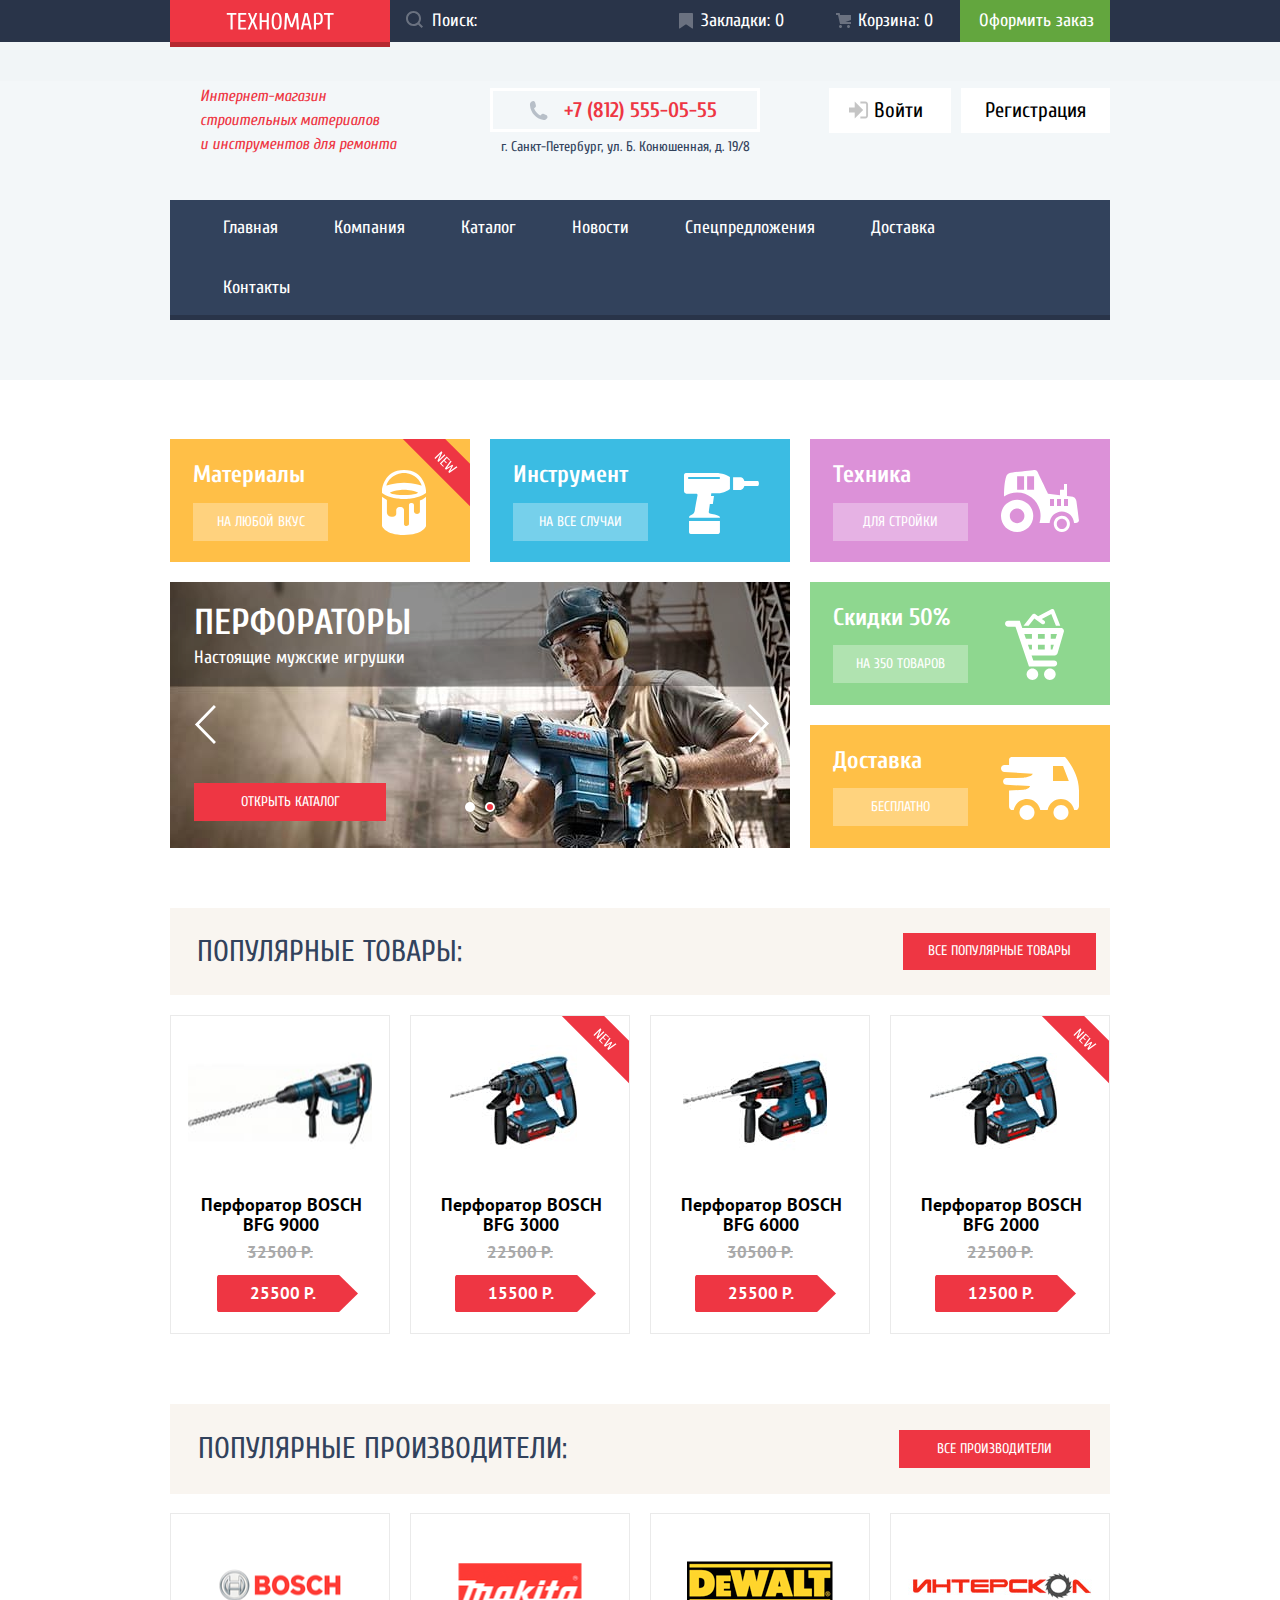
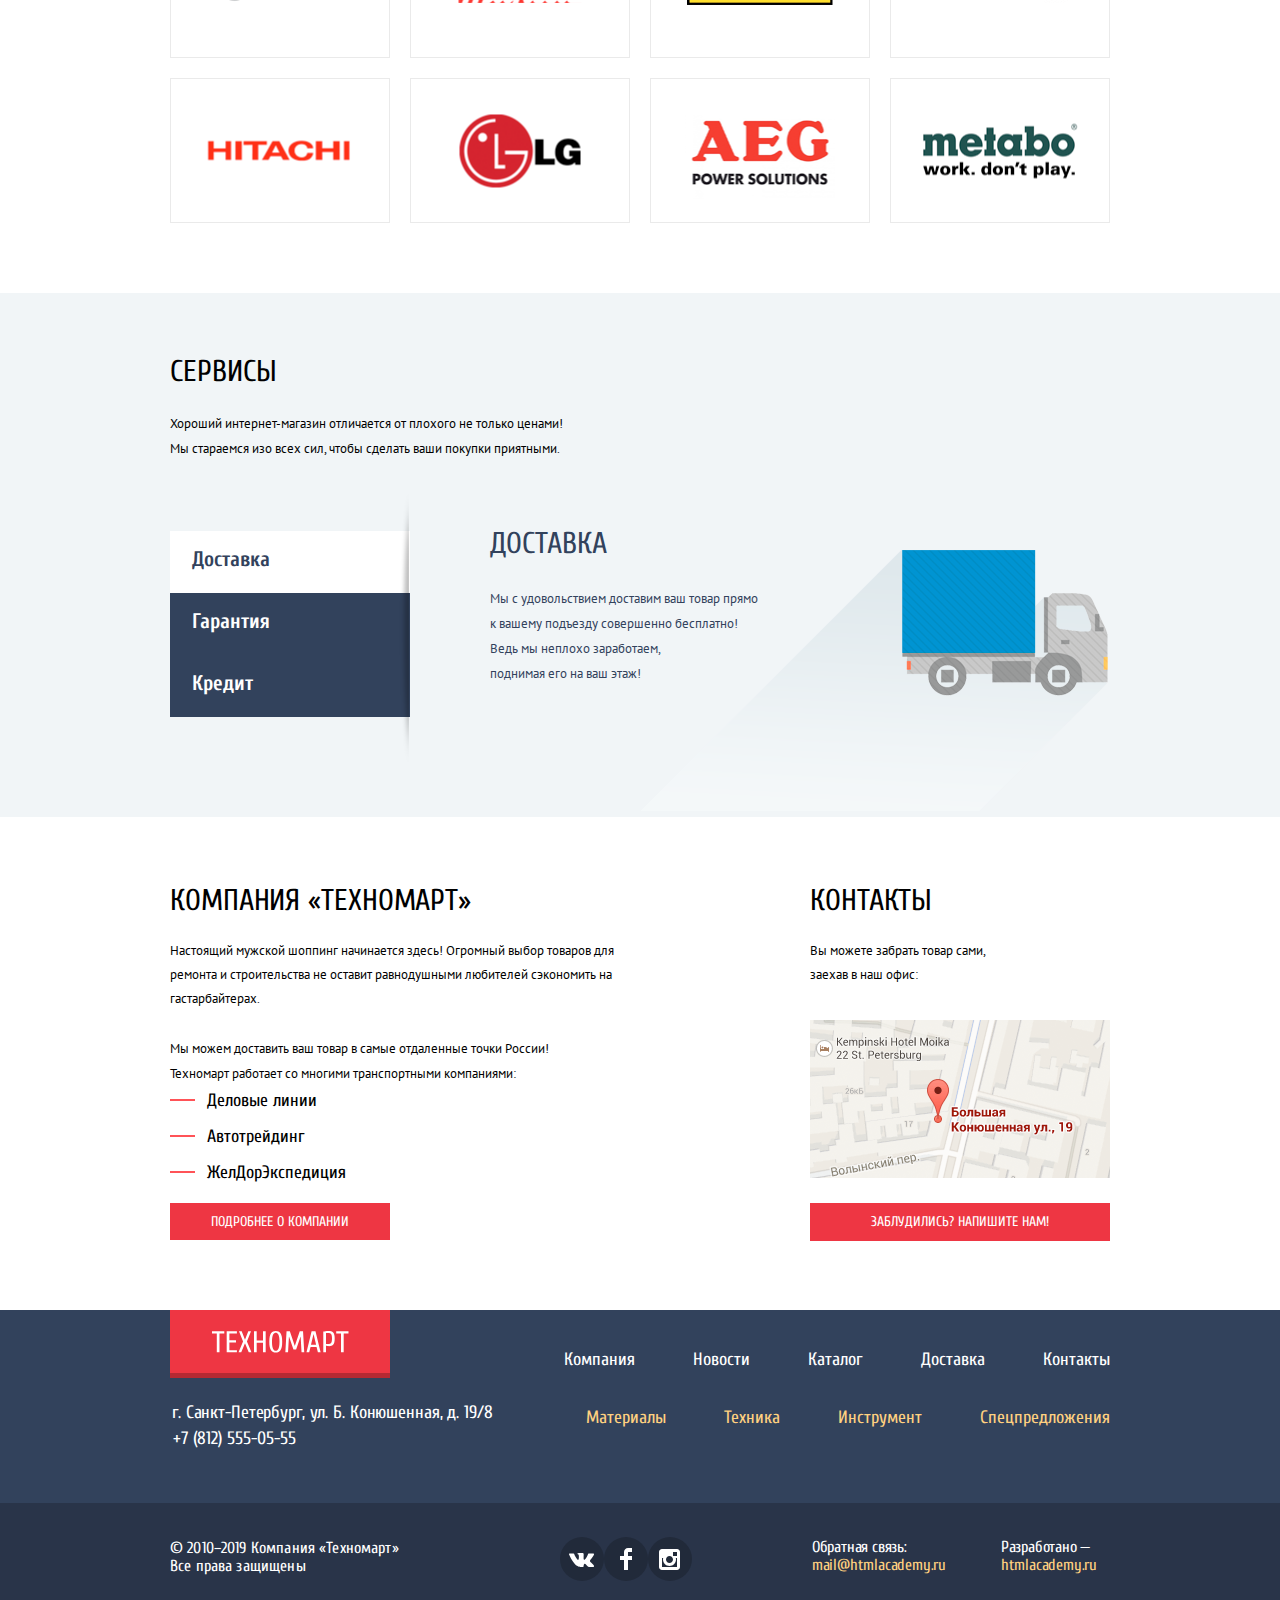
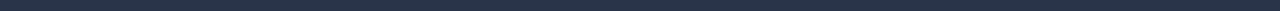
==== index.html @ fa164908 "Выполнение задания Оформление контента на главной странице" ====
<!DOCTYPE html>
<html class="page" lang="ru">
<head>
  <meta charset="utf-8">
  <title>Интернет-магазин Техномарт</title>
  <link rel="icon" href="favicon.ico">
  <link rel="icon" href="img/favicons/32.svg" type="image/svg+xml">
  <link rel="apple-touch-icon" href="img/favicons/180.png">
  <link rel="manifest" href="manifest.webmanifest">
  <link rel="stylesheet" href="https://fonts.googleapis.com/css2?family=Cuprum:ital,wght@0,400;0,700;1,400&family=PT+Sans:wght@400;700&display=swap">
  <link rel="stylesheet" href="css/normalize.css">
  <link rel="stylesheet" href="css/style.min.css">
</head>
<body class="page-body">
  <header class="main-header">
    <section class="top-menu top-menu-index">
      <div class="container container-top-menu">
        <h2 class="visually-hidden">Меню Техномарта</h2>
        <a class="logo">
          <img src="img/logo-technomart.svg" width="108" height="18" alt="Логотип интернет-магазинa Техномарт">
        </a>
        <form class="search" action="https://echo.htmlacademy.ru" method="get">
          <input class="search-input" type="search" name="search" id="search" placeholder="Поиск:">
          <svg class="search-icon" width="17" height="17" viewBox="0 0 17 17" fill="#FFFFFF" xmlns="http://www.w3.org/2000/svg">
            <path fill-rule="evenodd" clip-rule="evenodd" d="M13.458 12.044L17 15.586L15.586 17L12.044 13.458C10.782 14.421 9.21 15 7.5 15C3.35786 15 0 11.6421 0 7.5C0 3.35786 3.35786 0 7.5 0C11.6421 0 15 3.35786 15 7.5C15.0001 9.14309 14.4581 10.7403 13.458 12.044ZM7.5 2C4.467 2 2 4.467 2 7.5C2.00331 10.5362 4.4638 12.9967 7.5 13C10.532 13 13 10.532 13 7.5C13 4.467 10.532 2 7.5 2Z"/>
          </svg>
          <label for="search">
            <span class="visually-hidden">Поиск по сайту</span>
          </label>
        </form>
        <a class="header-bookmark" href="#">Закладки: 0</a>
        <a class="header-cart" href="#">Корзина: 0</a>
        <a class="header-order" href="#">Оформить заказ</a>
      </div>
    </section>
    <section class="header-info">
      <div class="container container-header-info">
        <h1 class="title">Интернет-магазин<br>строительных материалов<br>и инструментов для ремонта</h1>
        <div class="header-contacts">
          <a class="header-contacts-phone" href="tel:+78125550555">+7 (812) 555-05-55</a>
          <address>г. Санкт-Петербург, ул. Б. Конюшенная, д. 19/8</address>
        </div>
        <div class="user">
          <a class="user-login" href="#">
            Войти
            <svg class="user-login-icon" width="20" height="18" viewBox="0 0 20 18" fill="#C5C5C5" xmlns="http://www.w3.org/2000/svg">
              <path d="M14.1667 9L5.71429 0.5V6.5H0V11.5H5.71429V17.5L14.1667 9Z"/>
              <path d="M16.1771 15.51H11.3895V17.5H16.1771C18.2514 17.5 19.0381 15.69 19.0619 14.474V3.528C19.0381 2.311 18.2514 0.5 16.1771 0.5H11.3895V2.49H16.1771C16.9762 2.49 17.1219 3.171 17.1391 3.547V14.451C17.1229 14.827 16.9762 15.51 16.1771 15.51Z"/>
            </svg>
          </a>
          <a class="user-registration" href="#">Регистрация</a>
        </div>
        <nav class="main-navigation">
          <ul class="clear-list site-navigation">
            <li><a>Главная</a></li>
            <li><a href="#">Компания</a></li>
            <li><a href="catalog.html">Каталог</a></li>
            <li><a href="#">Новости</a></li>
            <li><a href="#">Спецпредложения</a></li>
            <li><a href="#">Доставка</a></li>
            <li><a href="#">Контакты</a></li>
          </ul>
        </nav>
      </div>
    </section>
  </header>
  <main class="page-main">
    <div class="container container-page-main">
      <section class="products">
        <h2 class="visually-hidden">Группы продукции Техномарта</h2>
        <ul class="clear-list products-list">
          <li class="products-item product-item-material new">
            <h3>Материалы</h3>
            <a class="products-link" href="#">На любой вкус</a>
          </li>
          <li class="products-item product-item-instrument">
            <h3>Инструмент</h3>
            <a class="products-link" href="#">На все случаи</a>
          </li>
          <li class="products-item product-item-technics">
            <h3>Техника</h3>
            <a class="products-link" href="#">Для стройки</a>
          </li>
          <li class="slider">
            <div class="slider-product-item active-products-item slider-item-perforators">
              <img src="img/perforator.jpg" width="620" height="266" alt="Мужчина в руках с перфоратором">
              <h3>Перфораторы</h3>
              <p>
                Настоящие мужские игрушки
              </p>
              <button class="arrow arrow-left" type="button" aria-label="Назад"></button>
              <button class="arrow arrow-right" type="button" aria-label="Вперед"></button>
              <a class="button-link slider-link" href="catalog.html">Открыть каталог</a>
              <div class="slider-dots">
                <button class="dots no-active-dots" type="button" aria-label="Первый слайд"></button>
                <button class="dots active-dots" type="button" aria-label="Второй слайд"></button>
              </div>
            </div>
            <div class="slider-product-item slider-item-drills">
              <img src="img/drelli.jpg" width="620" height="266" alt="Мужчина сверлит стену дрелью">
              <h3>Дрели</h3>
              <p>
                Соседям на радость!
              </p>
              <button class="arrow arrow-left" type="button" aria-label="Назад"></button>
              <button class="arrow arrow-right" type="button" aria-label="Вперед"></button>
              <a class="button-link slider-link" href="catalog.html">Открыть каталог</a>
              <div class="slider-dots">
                <button class="dots active-dots" type="button" aria-label="Первый слайд"></button>
                <button class="dots no-active-dots" type="button" aria-label="Второй слайд"></button>
              </div>
            </div>
          </li>
          <li class="products-item products-item-discounts">
            <h3>Скидки 50%</h3>
            <a class="products-link" href="#">На 350 товаров</a>
          </li>
          <li class="products-item products-item-delivery">
            <h3>Доставка</h3>
            <a class="products-link" href="#">Бесплатно</a>
          </li>
        </ul>
      </section>
      <section class="popular-products">
        <div class="background-style">
          <h2>Популярные товары:</h2>
          <a class="button-link" href="#">Все популярные товары</a>
        </div>
        <ul class="clear-list card-list popular-list-card">
          <li class="product-card bosch-bfg-9000">
            <div class="product-card-image">
              <img src="img/perforator-bosch-bfg-9000.jpg" alt="Перфоратор BOSCH BFG 9000" width="184" height="164">
            </div>
            <div class="product-card-buttons">
              <button class="button-buy" type="button">Купить</button>
              <button class="button-bookmark" type="button">В закладки</button>
            </div>
            <a class="product-card-link" href="#">Перфоратор BOSCH BFG 9000</a>
            <del>32500 P.</del>
            <a class="product-card-price" href="#">25500 P.</a>
          </li>
          <li class="product-card bosch-bfg-3000 new">
            <div class="product-card-image">
              <img src="img/perforator-bosch-bfg-3000.jpg" alt="Перфоратор BOSCH BFG 3000" width="127" height="112">
            </div>
            <div class="product-card-buttons">
              <button class="button-buy" type="button">Купить</button>
              <button class="button-bookmark" type="button">В закладки</button>
            </div>
            <a class="product-card-link" href="#">Перфоратор BOSCH BFG 3000</a>
            <del>22500 P.</del>
            <a class="product-card-price" href="#">15500 P.</a>
          </li>
          <li class="product-card bosch-bfg-6000">
            <div class="product-card-image">
              <img src="img/perforator-bosch-bfg-6000.jpg" alt="Перфоратор BOSCH BFG 6000" width="144" height="128">
            </div>
            <div class="product-card-buttons">
              <button class="button-buy" type="button">Купить</button>
              <button class="button-bookmark" type="button">В закладки</button>
            </div>
            <a class="product-card-link" href="#">Перфоратор BOSCH BFG 6000</a>
            <del>30500 P.</del>
            <a class="product-card-price" href="#">25500 P.</a>
          </li>
          <li class="product-card bosch-bfg-2000 new">
            <div class="product-card-image">
              <img src="img/perforator-bosch-bfg-2000.jpg" alt="Перфоратор BOSCH BFG 2000" width="127" height="112">
            </div>
            <div class="product-card-buttons">
              <button class="button-buy" type="button">Купить</button>
              <button class="button-bookmark" type="button">В закладки</button>
            </div>
            <a class="product-card-link" href="#">Перфоратор BOSCH BFG 2000</a>
            <del>22500 P.</del>
            <a class="product-card-price" href="#">12500 P.</a>
          </li>
        </ul>
      </section>
      <section class="popular-manufactures">
        <div class="background-style">
          <h2>Популярные производители:</h2>
          <a class="button-link" href="#">Все производители</a>
        </div>
        <ul class="clear-list popular-manufactures-list">
          <li class="popular-manufactures-item">
            <a href="#">
              <img src="img/partners/bosch.png" alt="bosch" width="126" height="37">
            </a>
          </li>
          <li class="popular-manufactures-item manufacture-makita">
            <a href="#">
              <img src="img/partners/makita.png" alt="makita" width="123" height="40">
            </a>
          </li>
          <li class="popular-manufactures-item manufacture-dewalt">
            <a href="#">
              <img src="img/partners/dewalt.png" alt="dewalt" width="146" height="44">
            </a>
          </li>
          <li class="popular-manufactures-item">
            <a href="#">
              <img src="img/partners/interskoll.png" alt="Интерскол" width="200" height="76">
            </a>
          </li>
          <li class="popular-manufactures-item">
            <a href="#">
              <img src="img/partners/hitachi.png" alt="hitachi" width="169" height="31">
            </a>
          </li>
          <li class="popular-manufactures-item">
            <a href="#">
              <img src="img/partners/lg.png" alt="LG" width="121" height="73">
            </a>
          </li>
          <li class="popular-manufactures-item">
            <a href="#">
              <img src="img/partners/aeg.png" alt="AEG" width="151" height="96">
            </a>
          </li>
          <li class="popular-manufactures-item">
            <a href="#">
              <img src="img/partners/metabo.png" alt="metabo" width="204" height="69">
            </a>
          </li>
        </ul>
      </section>
    </div>
    <section class="service">
      <div class="container container-service">
        <h2>Сервисы</h2>
        <p class="service-text">
          Хороший интернет-магазин отличается от плохого не только ценами!<br>
          Мы стараемся изо всех сил, чтобы сделать ваши покупки приятными.
        </p>
        <div class="service-slider">
          <ul class="clear-list service-slider-buttons">
            <li>
              <button type="button" class="active-service-button">Доставка</button>
            </li>
            <li>
              <button type="button" class="no-active-service-button">Гарантия</button>
            </li>
            <li>
              <button type="button" class="no-active-service-button">Кредит</button>
            </li>
          </ul>
          <div class="slider-item slider-item-delivery active-slider">
            <h3>Доставка</h3>
            <p class="service-item-text">
              Мы с удовольствием доставим ваш товар прямо<br>
              к вашему подъезду совершенно бесплатно!<br>
              Ведь мы неплохо заработаем,<br>
              поднимая его на ваш этаж!
            </p>
          </div>
          <div class="slider-item slider-item-guarantee">
            <h3>Гарантия</h3>
            <p class="service-item-text">
              Если купленный у нас товар поломается или заискрит,<br>
              а также в случае пожара, спровоцированного его<br>
              возгоранием, вы всегда можете быть уверены в нашей<br>
              гарантии.Мы обменяем сгоревший товар на новый.<br>
              Дом уж восстановите как-нибудь сами.
            </p>
          </div>
          <div class="slider-item slider-item-credit">
            <h3>Кредит</h3>
            <p class="service-item-text">
              Залесть в долговую яму стало проще!<br>
              Кредитные консультанты придут вам на помощь.
            </p>
            <a class="button-link" href="#">Отправить заявку</a>
          </div>
        </div>
      </div>
    </section>
    <div class="container index-information">
      <section class="information">
        <h2>Компания «Техномарт»</h2>
        <p>
          Настоящий мужской шоппинг начинается здесь! Огромный выбор товаров для<br>
          ремонта и строительства не оставит равнодушными любителей сэкономить на<br>
          гастарбайтерах.
        </p>
        <p class="information-text">
          Мы можем доставить ваш товар в самые отдаленные точки России!<br>
          Техномарт работает со многими транспортными компаниями:
        </p>
        <ul class="clear-list information-delivery-list">
          <li>Деловые линии</li>
          <li>Автотрейдинг</li>
          <li>ЖелДорЭкспедиция</li>
        </ul>
        <a class="button-link button-link-company" href="#">Подробнее о компании</a>
      </section>
      <section class="information-contacts">
        <h2>Контакты</h2>
        <p>
          Вы можете забрать товар сами,<br>
          заехав в наш офис:
        </p>
        <a class="contacts-small-map" href="#">
          <img src="img/map.png" width="300" height="158" alt="Карта проезда">
        </a>
        <a class="button-link button-link-form" href="#">Заблудились? напишите нам!</a>
      </section>
    </div>
  </main>
  <footer class="main-footer">
    <div class="container">
      <section class="footer-contacts">
        <div class="footer-contacts-info">
          <h2 class="visually-hidden">Контактные данные</h2>
          <a class="logo footer-logo">
            <img src="img/logo-technomart.svg" width="138" height="23" alt="Логотип интернет-магазинa Техномарт">
          </a>
          <address>г. Санкт-Петербург, ул. Б. Конюшенная, д. 19/8</address>
          <a class="footer-contacts-phone" href="tel:+78125550555">+7 (812) 555-05-55</a>
        </div>
        <nav class="footer-navigation">
          <ul class="clear-list top-footer-navigation">
            <li><a href="#">Компания</a></li>
            <li><a href="#">Новости</a></li>
            <li><a href="catalog.html">Каталог</a></li>
            <li><a href="#">Доставка</a></li>
            <li><a href="#">Контакты</a></li>
          </ul>
          <ul class="clear-list bottom-footer-navigation">
            <li><a href="#">Материалы</a></li>
            <li><a href="#">Техника</a></li>
            <li><a href="#">Инструмент</a></li>
            <li><a href="#">Спецпредложения</a></li>
          </ul>
        </nav>
      </section>
    </div>
    <section class="footer-social">
      <div class="container container-footer-social">
        <h2 class="visually-hidden">Наши социальные сети</h2>
        <p class="copyright">
          &copy; 2010–2019 Компания «Техномарт»<br>
          Все права защищены
        </p>
        <ul class="clear-list footer-social-list">
          <li><a class="social-button vk" href="#"></a></li>
          <li><a class="social-button facebook" href="#"></a></li>
          <li><a class="social-button instagram" href="#"></a></li>
        </ul>
        <p class="footer-email">
          Обратная связь:
          <a href="mailto:mail@htmlacademy.ru">mail@htmlacademy.ru</a>
        </p>
        <p class="footer-copyright">
          Разработано —
          <a href="#">htmlacademy.ru</a>
        </p>
      </div>
    </section>
  </footer>
  <section class="modal modal-form">
    <h2 class="visually-hidden">Форма связи</h2>
    <form class="form-user" action="https://echo.htmlacademy.ru" method="post">
      <label class="username">
        <span>Ваше имя:</span>
        <input type="text" name="username" placeholder="Имя Фамилия">
      </label>
      <label class="email">
        <span>Ваш e-mail:</span>
        <input type="text" name="email" placeholder="email@example.com">
      </label>
      <label class="letter">
        <span>Текст письма:</span>
        <textarea class="letter-textarea" cols="50" rows="8" placeholder="В свободной форме"></textarea>
      </label>
      <button class="button-link button-submit" type="submit">Отправить</button>
    </form>
    <button class="button-close-form button-close" type="button"></button>
  </section>
  <section class="modal modal-map">
    <h2 class="visually-hidden">Карта проезда</h2>
    <iframe class="map-iframe" src="https://www.google.com/maps/embed?pb=!1m14!1m8!1m3!1d1998.5121387638892!2d30.31724685819702!3d59.94023713227073!3m2!1i1024!2i768!4f13.1!3m3!1m2!1s0x4696310fca5ba729%3A0xea9c53d4493c879f!2z0JHQvtC70YzRiNCw0Y8g0JrQvtC90Y7RiNC10L3QvdCw0Y8g0YPQuy4sIDE5LCDQodCw0L3QutGCLdCf0LXRgtC10YDQsdGD0YDQsywgMTkxMTg2!5e0!3m2!1sru!2sru!4v1614435850237!5m2!1sru!2sru" width="943" height="442" allowfullscreen title="Офис компании по адресу ул. Большая Конюшенная 19/8, Санкт-Петербург"></iframe>
    <div class="map-static">
      <img class="" src="img/map-popup.png" width="970" height="477" alt="Карта проезда к нам по адресу ул. Большая Конюшенная 19/8, Санкт-Петербург">
    </div>
    <button class="button-close-form button-close-map" type="button" aria-label="Закрыть"></button>
  </section>
</body>
</html>
---- css/style.min.css ----
:root{--basik-yellow:#ffbf47;--basik-light-yellow:#ffd180;--basik-extra-yellow:#ffc047;--basik-red:#ee3643;--basik-dark-red:#ba2732;--basik-special-red:#ca2c37;--basik-backgraund-red:#b52830;--basik-backgraund-medium-red:#8d1e26;--basik-green:#63a63e;--basik-light-green:#8ed78f;--basik-dark-green:#518534;--basik-inner-green:#367315;--basik-special-green:#5fbb2d;--basik-full-tru-green:#00ca74;--basik-ligth-blue:#3bbce3;--basik-purpur:#dc91d8;--basik-extra-gray:#293449;--basik-dark-blue:#212a3a;--basik-extra-black:#161d29;--basik-super-extra-dark:#1d2739;--basik-dark-gray:#32425c;--basik-special-gray:#3d546f;--basik-black:#000000;--basik-tru-dark:#444444;--basik-full-tru-dark:#d7dcde;--basik-dim-gray:#a9a9a9;--basik-white:#ffffff;--basik-gray:#b7bfc8;--basik-light-gray:#f1f5f7;--basik-tru-gray:#c5c5c5;--basik-super-gray:#b5b5b5;--basik-disabled-gray:#e9e9e9;--basik-light-white:#ababab;--basik-shadow-white:#e0ddd9;--basik-backgraund-gray:#e5e5e5;--basik-soft-gray:#c1c6ce;--basik-form-gray:#f4f4f4;--basik-softdim-gray:#eaeaea;--basik-light-dark:#f2f6f8;--basik-lightdim-gray:#f3f7f9;--basik-sand-yellow:#f7f3ec;--basik-neitral:#f9f5f0;--basik-transparent-black:rgba(0, 0, 0, 0.0001);--basik-transparent-white:rgba(255, 255, 255, 0.3);--basik-transparent-gray-white:rgba(255, 255, 255, 0.5);--basik-transparent-gray:rgba(197, 197, 197, 0.3);--basik-transparent-dimgray:rgba(169, 169, 169, 0.3);--basik-shadow-black:rgba(0, 0, 0, 0.24);--basik-shadow-gray:rgba(0, 0, 0, 0.15)}.page-body,a{color:var(--basik-white)}.page-body{display:-ms-grid;display:grid;-ms-grid-rows:-webkit-min-content 1fr -webkit-min-content;-ms-grid-rows:min-content 1fr min-content;grid-template-rows:-webkit-min-content 1fr -webkit-min-content;grid-template-rows:min-content 1fr min-content;-ms-flex-line-pack:start;align-content:start;min-width:960px;min-height:100%;background-color:var(--basik-white);font-family:"Cuprum",Arial,sans-serif;font-size:18px;line-height:24px;font-weight:400;margin:0;padding:0}a{text-decoration:none}img{max-width:100%;height:auto}.clear-list{list-style-type:none;margin:0;padding:0}.visually-hidden{position:absolute;width:1px;height:1px;margin:-1px;border:0;padding:0;white-space:nowrap;-webkit-clip-path:inset(100%);clip-path:inset(100%);clip:rect(0 0 0 0);overflow:hidden}.new:after{content:"";position:absolute;top:0;right:0;background:url(../img/new.svg) no-repeat;width:70px;height:70px}.button-link{background-color:var(--basik-red);color:var(--basik-white);font-size:14px;line-height:18px;text-align:center;text-transform:uppercase;padding:10px 20px}.button-link:hover{background-color:var(--basik-special-red)}.button-link:active,.logo:active{background-color:var(--basik-dark-red)}.container{width:940px;margin:0 auto;padding:0 10px}.page{height:100%}.top-menu{background-color:var(--basik-extra-gray);margin-bottom:39px}.top-menu-catalog{margin-bottom:37px}.container-top-menu{display:-webkit-box;display:-ms-flexbox;display:flex;-webkit-box-pack:justify;-ms-flex-pack:justify;justify-content:space-between;-ms-flex-wrap:wrap;flex-wrap:wrap}.catalog-header,.main-header{background-color:var(--basik-light-gray);margin-bottom:59px}.catalog-header{margin-bottom:0}.logo,.search{display:-webkit-box;display:-ms-flexbox;display:flex}.logo{-webkit-box-pack:center;-ms-flex-pack:center;justify-content:center;width:220px;background-color:var(--basik-red);-webkit-box-shadow:0 5px var(--basik-backgraund-red);box-shadow:0 5px var(--basik-backgraund-red);padding:12px 0}.logo img{width:108px;height:18px}.logo:active{-webkit-box-shadow:0 5px 0 var(--basik-backgraund-medium-red);box-shadow:0 5px 0 var(--basik-backgraund-medium-red)}.search{-webkit-box-flex:1;-ms-flex-positive:1;flex-grow:1;position:relative}.search label{opacity:.3}.search-icon{position:absolute;top:11px;left:16px;opacity:.3}.header-bookmark:hover:before,.header-cart:hover:before,.search:hover .search-icon{opacity:1}.search-input:focus~.search-icon{fill:var(--basik-red);opacity:1}.search-input{width:100%;background-color:var(--basik-extra-gray);color:var(--basik-white);border:0;font-family:inherit;font-size:18px;line-height:24px;font-weight:400;padding:0 10px 0 42px}.search-input::-webkit-input-placeholder{color:var(--basik-white);font-family:inherit;font-size:18px;line-height:24px;font-weight:400}.search-input::-moz-placeholder{color:var(--basik-white);font-family:inherit;font-size:18px;line-height:24px;font-weight:400}.search-input:-ms-input-placeholder{color:var(--basik-white);font-family:inherit;font-size:18px;line-height:24px;font-weight:400}.search-input::-ms-input-placeholder{color:var(--basik-white);font-family:inherit;font-size:18px;line-height:24px;font-weight:400}.search-input::placeholder{color:var(--basik-white);font-family:inherit;font-size:18px;line-height:24px;font-weight:400}.header-bookmark,.header-cart,.header-order{text-align:center;position:relative;padding:9px}.header-bookmark:before,.header-cart:before{opacity:.3;position:absolute}.header-bookmark:before{content:url(../img/icons/icon-bookmark.svg);top:12px;left:20px}.header-cart:before{content:url(../img/icons/icon-cart.svg);top:11px;left:12px}.header-bookmark{margin-left:auto;padding-left:43px;padding-right:38px}.header-cart{padding-left:35px;padding-right:21px}.full-bookmark,.full-cart{background-color:var(--basik-red)}.header-bookmark:active,.header-cart:active{background-color:var(--basik-extra-black);color:var(--basik-transparent-gray-white)}.header-order{padding-left:19px;padding-right:16px;background-color:var(--basik-green)}.header-order:hover{background-color:var(--basik-special-green)}.header-order:active{color:var(--basik-transparent-gray-white)}.search-input:focus{border:0;outline:0;color:var(--basik-black);background-color:var(--basik-white)}.search-input:hover{cursor:pointer}.top-menu-index .header-bookmark{padding-left:37px;padding-right:44px}.top-menu-index .header-bookmark:before{left:15px}.top-menu-index .header-cart{padding-left:30px;padding-right:27px}.top-menu-index .header-cart:before{left:8px}.container-header-info{display:-webkit-box;display:-ms-flexbox;display:flex;-webkit-box-pack:justify;-ms-flex-pack:justify;justify-content:space-between;-ms-flex-wrap:wrap;flex-wrap:wrap;-webkit-box-align:center;-ms-flex-align:center;align-items:center}.header-info,.slider-product-item img{background-color:var(--basik-lightdim-gray)}.header-info{padding-bottom:60px}.title{width:221px;color:var(--basik-red);font-style:italic;font-size:16px;line-height:24px;font-weight:400;margin:0 0 0 30px}.catalog-header-info .title{margin-right:17px}.header-contacts{width:270px;margin-top:7px}.catalog-header-info .header-contacts{margin-top:9px}.header-contacts-phone{display:block;color:var(--basik-red);border:3px solid var(--basik-white);font-size:21px;line-height:38px;font-weight:700;text-align:center;background-image:url(../img/icons/tel.svg);background-repeat:no-repeat;background-position:36px 10px;padding-left:30px;margin-bottom:3px}.header-contacts address{color:var(--basik-dark-gray);font-size:14px;font-style:normal;text-align:center}.user,.user-catalog-page{-ms-flex-wrap:wrap;flex-wrap:wrap}.user{display:-webkit-box;display:-ms-flexbox;display:flex;-webkit-box-pack:justify;-ms-flex-pack:justify;justify-content:space-between;text-align:center;font-size:21px;line-height:21px;position:relative;margin-bottom:20px}.user .user-login,.user .user-registration{color:var(--basik-black);background-color:var(--basik-white);padding:12px 24px}.user-catalog-page{width:299px;margin:9px 0 0}.user-cabinet,.user-inner{display:-webkit-box;display:-ms-flexbox;display:flex;-webkit-box-align:center;-ms-flex-align:center;align-items:center;width:100%}.user-inner{background:var(--basik-white);margin-bottom:7px}.user-cabinet a{padding:0 24px}.user-login-icon{position:absolute;top:13px;left:20px}.user .user-login{padding-left:45px;padding-right:28px;margin-right:10px}.user-cabinet a:hover,.user-login:hover,.user-registration:hover{color:var(--basik-red)}.user-cabinet a:active,.user-fullname:active,.user-login:active,.user-registration:active{color:var(--basik-tru-gray)}.user-exit:hover .icon-exit,.user-fullname:hover .icon-fullname,.user-login:hover .user-login-icon{fill:var(--basik-special-gray)}.user-exit:active .icon-exit,.user-fullname:active .icon-fullname,.user-login:active .user-login-icon{fill:var(--basik-tru-gray)}.user-fullname{display:block;position:relative;padding:10px 21px 12px 57px;color:var(--basik-black);letter-spacing:.15px}.icon-fullname{position:absolute;top:10px;left:15px}.user .personal-account,.user .user-order{background-color:var(--basik-lightdim-gray);color:var(--basik-dark-gray);font-size:16px;line-height:18px;padding:0}.point{width:4px;height:4px;border-radius:50%;background:var(--basik-dark-gray);line-height:25px;-ms-flex-item-align:center;-ms-grid-row-align:center;align-self:center}.user-order{margin:0 15px 0 44px}.personal-account{margin-left:13px}.site-navigation{display:-webkit-box;display:-ms-flexbox;display:flex;-ms-flex-wrap:wrap;flex-wrap:wrap;background-color:var(--basik-dark-gray);-webkit-box-shadow:inset 0 -5px 0 var(--basik-extra-gray);box-shadow:inset 0 -5px 0 var(--basik-extra-gray);padding:0 25px}.main-navigation{width:100%;margin-top:41px}.main-navigation a:hover{background-color:var(--basik-extra-gray)}.main-navigation a:active{background-color:var(--basik-super-extra-dark);color:var(--basik-transparent-gray-white);font-weight:400;-webkit-box-shadow:inset 0 -5px 0 var(--basik-extra-gray);box-shadow:inset 0 -5px 0 var(--basik-extra-gray)}.site-navigation a{display:block;padding:16px 28px 20px}.page-main{padding-bottom:69px}.container-page-main{margin-bottom:70px}.products{margin-bottom:60px}.products-list{display:-ms-grid;display:grid;-ms-grid-columns:1fr 20px 1fr 20px 1fr;grid-template-columns:1fr 1fr 1fr;gap:20px}.products-item h3{font-size:24px;line-height:30px;font-weight:700;margin:0 0 13px;padding-right:100px}.products-item{position:relative;padding:21px 0 21px 23px;background-repeat:no-repeat}.products-link{width:135px;display:block;background-color:var(--basik-transparent-white);color:var(--basik-white);font-size:14px;line-height:18px;text-align:center;text-transform:uppercase;padding:10px 0}.products-link:hover{background-color:var(--basik-transparent-gray)}.products-link:active{background-color:var(--basik-transparent-dimgray)}.product-item-material{background-image:url(../img/icons/icon-material.svg);background-color:var(--basik-yellow);background-position:83% 54%}.product-item-instrument{background-image:url(../img/icons/icon-instrument.svg);background-color:var(--basik-ligth-blue);background-position:86% 55%}.product-item-technics{background-image:url(../img/icons/icon-technika.svg);background-color:var(--basik-purpur);background-position:86% center}.slider{-ms-grid-column:1;-ms-grid-column-span:2;grid-column:1/3;-ms-grid-row:2;-ms-grid-row-span:2;grid-row:2/4}.slider-product-item{display:none;background:url(../img/shadow-slider.png) no-repeat;padding:23px 20px 27px 24px;position:relative}.slider-product-item img{position:absolute;left:0;top:0;z-index:-1;width:100%;height:100%;-o-object-fit:contain;object-fit:contain}.active-products-item,.slider-link{display:block}.slider-product-item h3{font-size:36px;line-height:36px;font-weight:700;text-transform:uppercase;margin:0 0 5px}.slider-product-item p{margin:0 0 113px}.slider-link{width:152px}.arrow{background-image:url(../img/icons/arrow-left.svg);background-color:var(--basik-transparent-black);background-repeat:no-repeat;position:absolute;cursor:pointer;border:0;width:22px;height:40px;top:46%}.arrow:focus,.dots:focus{outline:0}.arrow-left{left:24px}.arrow-right{-webkit-transform:rotate(180deg);-ms-transform:rotate(180deg);transform:rotate(180deg);right:20px}.slider-dots{display:-webkit-box;display:-ms-flexbox;display:flex;-webkit-box-pack:justify;-ms-flex-pack:justify;justify-content:space-between;width:30px;text-align:center;position:absolute;bottom:36px;left:295px}.dots{width:10px;height:10px;border-radius:50%;padding:0;cursor:pointer}.no-active-dots{background-color:var(--basik-white);border:0}.active-dots{background:var(--basik-red);position:relative;border:2px solid var(--basik-white)}.products-item-discounts{background-image:url(../img/icons/icon-skidka.svg);background-color:var(--basik-light-green);background-position:81% 51%}.products-item-delivery h3,.products-item-discounts h3{margin-bottom:12px}.products-item-delivery{background-image:url(../img/icons/icon-dostavka.svg);background-color:var(--basik-extra-yellow);background-position:86% 54%}.background-style{display:-webkit-box;display:-ms-flexbox;display:flex;-webkit-box-pack:justify;-ms-flex-pack:justify;justify-content:space-between;background-color:var(--basik-neitral);-webkit-box-align:center;-ms-flex-align:center;align-items:center;padding:25px 14px 25px 27px;margin-bottom:20px}.background-style .button-link{padding:9px 25px 10px}.background-style h2{color:var(--basik-dark-gray)}.card-list{display:-ms-grid;display:grid;gap:20px}.popular-list-card{-ms-grid-columns:1fr 1fr 1fr 1fr;grid-template-columns:1fr 1fr 1fr 1fr;margin-bottom:70px}.popular-manufactures-item a,.product-card{position:relative;width:220px;border:1px solid var(--basik-softdim-gray);-webkit-box-sizing:border-box;box-sizing:border-box}.product-card{background-color:var(--basik-white);text-align:center;font-family:"PT Sans",Arial,sans-serif;font-size:17px;line-height:18px;font-weight:700;padding:0 15px 21px}.product-card-image{height:170px;position:relative;margin-bottom:9px;overflow:hidden}.product-card-image img{position:absolute;top:50%;left:50%;-webkit-transform:translate(-50%,-50%);-ms-transform:translate(-50%,-50%);transform:translate(-50%,-50%);-o-object-fit:contain;object-fit:contain}.product-card-buttons{padding:39px 0 46px}.bosch-bfg-9000 img{padding-top:5px}.bosch-bfg-9000 .product-card-price{margin-left:26px}.bosch-bfg-2000 img,.bosch-bfg-3000 img{padding-right:13px}.bosch-bfg-6000 img{padding-right:10px;padding-top:2px}.product-card del{display:block;color:var(--basik-dim-gray);margin-bottom:14px}.product-card-link{width:190px;display:block;font-size:18px;line-height:20px;color:var(--basik-black);margin-bottom:8px}.product-card-price{display:block;width:141px;background:url(../img/icons/red-button.svg) no-repeat 5px;margin-left:24px;padding:9px 5px 10px 0}.button-buy{color:var(--basik-white)}.button-bookmark,.button-buy{font-family:"Cuprum",Arial,sans-serif;font-size:14px;line-height:18px;font-weight:400;text-transform:uppercase;border:0;outline:0;cursor:pointer}.button-buy{background-image:url(../img/icons/icon-cart.svg);background-color:var(--basik-green);background-position:29px 11px;background-repeat:no-repeat;border-radius:2px;-webkit-box-shadow:inset 0 -3px 0 var(--basik-inner-green);box-shadow:inset 0 -3px 0 var(--basik-inner-green);padding:10px 38px 10px 55px;margin:0 2px 10px 0}.button-bookmark{background:var(--basik-white);padding:7px 30px;margin-bottom:10px;color:var(--basik-dark-gray);border:3px solid var(--basik-green)}.button-buy:hover{background-color:var(--basik-special-green)}.button-buy:active{background-color:var(--basik-dark-green)}.button-bookmark:hover{color:var(--basik-dark-gray);border:3px solid var(--basik-dark-gray)}.button-bookmark:active{opacity:.5}.product-card-buttons,.product-card:hover .product-card-image{position:absolute;clip:rect(0 0 0 0);width:1px;margin:-1px}.product-card:hover .product-card-buttons{width:100%;opacity:1;clip:auto;position:static}.product-card:hover{-webkit-box-shadow:0 4px 20px var(--basik-shadow-gray);box-shadow:0 4px 20px var(--basik-shadow-gray)}.popular-manufactures .background-style{padding:26px 20px 26px 28px;margin-bottom:19px}.popular-manufactures .button-link{padding:10px 38px}.popular-manufactures-list{background:var(--basik-white);display:-ms-grid;display:grid;-ms-grid-columns:1fr 20px 1fr 20px 1fr 20px 1fr;grid-template-columns:1fr 1fr 1fr 1fr;gap:20px}.popular-manufactures-item a{display:block;height:145px;overflow:hidden}.popular-manufactures-item img{position:absolute;top:50%;left:50%;-webkit-transform:translate(-50%,-50%);-ms-transform:translate(-50%,-50%);transform:translate(-50%,-50%);-o-object-fit:contain;object-fit:contain}.manufacture-dewalt img,.manufacture-makita img{top:48%}.popular-manufactures-item:hover{-webkit-box-shadow:0 4px 20px 0 var(--basik-shadow-gray);box-shadow:0 4px 20px 0 var(--basik-shadow-gray)}.popular-manufactures-item:active{opacity:.5}.container-service{width:950px;padding-left:20px}.service{color:var(--basik-black);background-color:var(--basik-light-gray);padding-top:64px}.background-style h2,.service h2,.slider-item h3{font-size:30px;line-height:30px;font-weight:400;text-transform:uppercase;margin:0}.service h2{margin-bottom:24px}.slider-item h3{margin-bottom:28px}.service-text{margin:0 0 60px;text-align:justify}.information p,.information-contacts p,.service-item-text,.service-text{font-family:"PT Sans",Arial,sans-serif;font-size:13px;line-height:25px;font-weight:400}.service-item-text{margin:0;width:400px}.service-slider{display:-webkit-box;display:-ms-flexbox;display:flex}.service-slider-buttons button{display:block;width:240px;color:var(--basik-white);background-color:var(--basik-dark-gray);font-size:21px;line-height:30px;font-weight:700;text-align:left;border:0;outline:0;padding:13px 0 19px 22px}.service-slider-buttons{margin:10px 80px 0 0;position:relative}.service-slider-buttons:after{content:"";background-image:url(../img/shadow-service.png);width:10px;height:279px;display:block;position:absolute;bottom:50px;right:1px}.service-slider-buttons .active-service-button{color:var(--basik-dark-gray);background-color:var(--basik-white)}.service-item-text,.slider-item h3{color:var(--basik-dark-gray)}.service-slider-buttons .no-active-service-button:hover{background-color:var(--basik-extra-gray)}.slider-item{display:none;width:619px;-webkit-box-flex:1;-ms-flex-positive:1;flex-grow:1;background-repeat:no-repeat;background-color:var(--basik-light-gray)}.active-slider{display:block}.slider-item-delivery{background-image:url(../img/dostavka-service.png);background-position:150px 29px;padding-top:10px;padding-bottom:131px}.slider-item-guarantee{background-image:url(../img/garantii-service.png);background-position:239px 6px;padding-top:8px;padding-bottom:110px}.slider-item-guarantee h3{margin:0 0 23px}.slider-item-credit{background-image:url(../img/credit-service.png);background-position:165px 7px;padding-top:10px;padding-bottom:124px}.slider-item-credit h3,.slider-item-delivery h3{margin-bottom:29px;line-height:26px}.slider-item-credit .service-item-text{margin-bottom:33px}.slider-item-credit .button-link{padding:10px 45px}.index-information{display:-webkit-box;display:-ms-flexbox;display:flex;-webkit-box-pack:justify;-ms-flex-pack:justify;justify-content:space-between;padding-top:69px}.information,.information-contacts{background-color:var(--basik-white);color:var(--basik-black)}.information h2,.information-contacts h2{color:var(--basik-black);font-size:30px;line-height:30px;font-weight:400;text-transform:uppercase;margin-top:0;margin-bottom:23px;letter-spacing:-.1px}.information p,.information-contacts p{line-height:24px;margin:0}.information p{margin-bottom:25px}.information .information-text{margin-bottom:3px;line-height:25px}.information-delivery-list{padding-left:37px;margin-bottom:24px}.information-delivery-list li{margin-bottom:12px;position:relative}.information-delivery-list li:before{content:"";background-image:url(../img/icons/red-line-slider.svg);position:absolute;width:25px;height:2px;top:10px;left:-37px}.information-delivery-list li:last-child{margin:0}.button-link-company{padding:10px 41px}.information{width:620px}.information-contacts p{margin-bottom:33px}.contacts-small-map{display:block;margin-bottom:18px}.button-link-form{display:block}.main-footer{background-color:var(--basik-dark-gray)}.footer-logo{padding:20px 0 25px;margin-bottom:23px;-webkit-box-shadow:inset 0 -5px 0 var(--basik-shadow-black);box-shadow:inset 0 -5px 0 var(--basik-shadow-black)}.footer-logo img{width:138px;height:23px}.footer-contacts,.footer-contacts ul{display:-webkit-box;display:-ms-flexbox;display:flex;-ms-flex-wrap:wrap;flex-wrap:wrap}.footer-contacts{-webkit-box-pack:justify;-ms-flex-pack:justify;justify-content:space-between;margin-bottom:52px}.footer-contacts-phone{margin-left:3px}.footer-contacts-info address{font-style:normal;letter-spacing:-.12px;padding-left:2px;margin-bottom:2px}.footer-contacts ul{-webkit-box-pack:center;-ms-flex-pack:center;justify-content:center}.footer-navigation{width:615px}.footer-navigation li{margin-right:58px}.footer-navigation li:last-child{margin-right:0}.top-footer-navigation{margin:38px 0 34px;padding-left:68px}.bottom-footer-navigation{padding-left:90px}.footer-navigation a:hover{text-decoration:underline}.footer-navigation a:active{opacity:.5;text-decoration:none}.bottom-footer-navigation a,.footer-copyright a,.footer-email a{color:var(--basik-light-yellow)}.footer-social{background-color:var(--basik-extra-gray)}.container-footer-social,.footer-social-list{display:-webkit-box;display:-ms-flexbox;display:flex}.container-footer-social{-ms-flex-wrap:wrap;flex-wrap:wrap;padding:33px 0 30px}.footer-social-list{margin:0 120px 0 161px;padding-top:1px}.footer-social p{font-size:16px;line-height:18px;letter-spacing:-.2px}.footer-social .copyright{letter-spacing:.15px;padding-top:3px;margin:0}.footer-social a:hover{text-decoration:underline}.footer-copyright a:active,.footer-email a:active{color:var(--basik-red);text-decoration:none}.social-button{display:block;width:44px;height:44px;background:var(--basik-dark-blue) no-repeat center center;border-radius:22px}.social-button:hover{background-color:var(--basik-red)}.vk{background-image:url(../img/icons/icon-vk.svg)}.facebook{background-image:url(../img/icons/icon-fb.svg)}.instagram{background-image:url(../img/icons/icon-insta.svg)}.footer-email{width:137px;padding-top:2px;margin:0}.footer-copyright{margin:0 auto 0 52px;width:98px;padding-top:2px}.modal{background-image:-webkit-gradient(linear,left top,left bottom,from(var(--basik-white)),color-stop(74%,var(--basik-white)),color-stop(74%,var(--basik-form-gray)),to(var(--basik-form-gray)));background-image:-o-linear-gradient(top,var(--basik-white),var(--basik-white) 74%,var(--basik-form-gray) 74%,var(--basik-form-gray));background-image:linear-gradient(to bottom,var(--basik-white),var(--basik-white) 74%,var(--basik-form-gray) 74%,var(--basik-form-gray));border-top:7px solid var(--basik-red)}.modal-form{width:620px}.modal-buy,.modal-form,.modal-map{margin:0 auto;-webkit-box-shadow:0 4px 20px 0 var(--basik-shadow-gray);box-shadow:0 4px 20px 0 var(--basik-shadow-gray);position:fixed;left:50%;top:50%;-webkit-transform:translate(-50%,-50%);-ms-transform:translate(-50%,-50%);transform:translate(-50%,-50%);display:none}.modal-map{width:943px;height:442px}.map-iframe{border:0}.map-static{position:fixed;left:0;top:0;z-index:-1;width:943px;height:442px;overflow:hidden}.form-user{display:-webkit-box;display:-ms-flexbox;display:flex;-ms-flex-wrap:wrap;flex-wrap:wrap;-webkit-box-pack:justify;-ms-flex-pack:justify;justify-content:space-between;background-image:-webkit-gradient(linear,top bottom,from(var(--basik-white)),to(var(--basik-red)));background-image:-o-linear-gradient(bottom top,var(--basik-white),var(--basik-red));background-image:linear-gradient(to top bottom,var(--basik-white),var(--basik-red));margin:40px auto 0;width:460px;position:relative}.form-user input{height:38px}.form-user input,.form-user textarea{border:2px solid var(--basik-tru-gray);border-radius:2px;font-family:"PT Sans",Arial,sans-serif;font-weight:400;font-size:13px;line-height:24px;color:var(--basik-dim-gray);padding:0 0 0 10px;width:100%;-webkit-box-sizing:border-box;box-sizing:border-box;margin-top:10px}.form-user label{color:var(--basik-black);width:220px;margin-bottom:14px}.form-user .letter{width:460px;margin-bottom:47px}.letter textarea{height:114px;padding-top:5px;resize:none}.button-submit{border:0;outline:0;cursor:pointer;margin:20px 0 37px;-webkit-box-flex:1;-ms-flex-positive:1;flex-grow:1}.button-close-form{background:url(../img/icons/icon-close.svg) no-repeat;position:absolute;top:14px;right:11px;width:21px;height:21px;border:0;cursor:pointer}.button-close-map{top:10px}.button-close-buy{top:11px}.modal-buy,.modal-buy p{font-family:"Cuprum",Arial,sans-serif}.modal-buy{width:620px;padding:46px 0 47px;background-image:-webkit-gradient(linear,left top,left bottom,from(var(--basik-white)),color-stop(59%,var(--basik-white)),color-stop(59%,var(--basik-form-gray)),to(var(--basik-form-gray)));background-image:-o-linear-gradient(top,var(--basik-white),var(--basik-white) 59%,var(--basik-form-gray) 59%,var(--basik-form-gray));background-image:linear-gradient(to bottom,var(--basik-white),var(--basik-white) 59%,var(--basik-form-gray) 59%,var(--basik-form-gray))}.modal-buy p{font-weight:700;font-size:24px;line-height:30px;text-align:center;padding:20px 0;margin-bottom:90px;margin-top:0;background:var(--basik-transparent-black) url(../img/icons/icon-mark.svg) no-repeat 81px center}.modal-buy .button-link{margin-left:114px;margin-right:5px;padding:10px 46px 10px 47px}.continue-buy{font-weight:400;font-size:14px;line-height:18px;color:var(--basik-black);background-color:var(--basik-white);padding:10px 32px;text-transform:uppercase}.main-part-catalog{display:-webkit-box;display:-ms-flexbox;display:flex;-webkit-box-pack:justify;-ms-flex-pack:justify;justify-content:space-between;padding-bottom:50px}.page-catalog{padding-top:21px}.breadcrumbs{display:-webkit-box;display:-ms-flexbox;display:flex;-ms-flex-wrap:wrap;flex-wrap:wrap;font-family:"PT Sans",Arial,sans-serif;font-size:13px;line-height:18px;text-transform:uppercase;padding-left:0;margin:0 0 16px}.breadcrumbs a,.modal-buy p{color:var(--basik-black)}.breadcrumbs li{margin-right:41px;position:relative}.breadcrumbs li:last-child{margin:0}.link-home{background-image:url(../img/icons/icon-home.svg);background-repeat:no-repeat;background-position:1px 3px;width:14px;height:17px;display:inline-block}.breadcrumbs li:before{content:"";background-image:url(../img/icons/icon-right-small.svg);background-repeat:no-repeat;width:10px;height:12px;position:absolute;left:-24px;top:3px}.breadcrumbs li:first-child:before{display:none}.subtitle{color:var(--basik-dark-gray);background-color:var(--basik-light-dark);font-size:30px;line-height:30px;font-weight:400;text-transform:uppercase;letter-spacing:-.25px;padding:30px 30px 28px;margin:0 0 20px}.form-filters{width:220px}.filters,.filters h3{font-size:13px;font-weight:400}.filters{color:var(--basik-black);font-family:"PT Sans",Arial,sans-serif;line-height:18px;text-transform:uppercase;margin-right:20px}.filters h3{width:200px;background-color:var(--basik-sand-yellow);padding:10px 2px 10px 18px;margin-top:0}.filters-options{width:220px;font-size:17px;line-height:30px;font-weight:700}.filters-options-price{margin-bottom:12px}.container-range{width:100%}.range-filter{height:41px;background-color:var(--basik-sand-yellow);padding:39px 20px 0;position:relative;margin-bottom:10px}.range-filter .scale{background-color:var(--basik-full-tru-dark);height:2px}.scale .bar{background-color:var(--basik-full-tru-green);height:2px}.toggle{width:4px;height:4px;padding:0;border:8px solid var(--basik-white);background-color:var(--basik-light-white);border-radius:50%;position:absolute;top:29px;-webkit-box-shadow:0 2px 1px 0 var(--basik-shadow-white);box-shadow:0 2px 1px 0 var(--basik-shadow-white);cursor:pointer}.toggle-min{left:20px}.toggle-max{left:100px}.price-controls{display:-webkit-box;display:-ms-flexbox;display:flex;-ms-flex-wrap:wrap;flex-wrap:wrap}.filter-price{border:0;padding:0 0 25px;margin:0}.filter-number{width:95px;height:33px;text-align:center;background-color:var(--basik-sand-yellow);font-size:17px;line-height:18px;border:0;padding:0 0 5px}.dash{width:29px;color:var(--basik-tru-dark);font-size:16px;line-height:35px;text-align:center;margin:0}.filter-number::-webkit-inner-spin-button,.filter-number::-webkit-outer-spin-button{-webkit-appearance:none}.filter-number,.filter-number:focus,.filter-number:hover{-webkit-appearance:none;appearance:none;-moz-appearance:textfield}.filter-manufactures,.filter-power{border:0;padding:0}.filter-manufactures{margin:14px 0 0;padding-bottom:28px}.filter-power{margin-top:17px;margin-left:0;padding-bottom:20px}.filter-manufactures .filters-options{margin-bottom:18px}.filter-manufactures-list{margin-left:0;padding-left:5px}.filter-power-list{padding:23px 0 18px 3px}.filter-manufactures,.filter-price{border-bottom:1px solid var(--basik-softdim-gray)}.filter-manufactures-item{padding:0 0 20px 30px}.filter-manufactures-item,.filter-power-item{font-size:15px;line-height:19px}.filter-manufactures-item label,.filter-power-item label{position:relative;display:block;cursor:pointer;-webkit-user-select:none;-moz-user-select:none;-ms-user-select:none;user-select:none}.filter-checkbox-label:before{content:"";position:absolute;left:-35px;top:-2px;background-image:url(../img/icons/checkbox-off.svg);background-repeat:no-repeat;width:27px;height:23px;opacity:.7}.filter-checkbox:checked+.filter-checkbox-label:after{content:"";position:absolute;left:-35px;top:-2px;background-image:url(../img/icons/checkbox-on.svg);background-repeat:no-repeat;width:27px;height:23px;opacity:.7}.filter-checkbox:checked+.filter-checkbox-label:before{display:none}.filter-checkbox-label:hover:before,.filter-checkbox:checked:hover+.filter-checkbox-label:after{opacity:1}.filter-checkbox:disabled+.filter-checkbox-label{opacity:.2}.filter-radio-label:before{content:"";position:absolute;left:-35px;top:-1px;width:17px;height:17px;border-radius:50%;border:4px solid var(--basik-tru-gray);opacity:.7}.filter-radio:checked+.filter-radio-label:after{content:"";left:-27px;top:7px;width:9px;height:9px;border-radius:50%;background-color:var(--basik-tru-gray);position:absolute;opacity:.7}.filter-radio-label:hover:before{border:4px solid var(--basik-super-gray)}.filter-radio:checked:hover+.filter-radio-label:after{background-color:var(--basik-super-gray)}.filter-radio:disabled+.filter-radio-label:before{border:4px solid var(--basik-disabled-gray)}.filter-radio:disabled+.filter-radio-label{color:var(--basik-disabled-gray)}.filter-radio:checked:disabled+.filter-radio-label:after{background-color:var(--basik-disabled-gray);color:var(--basik-disabled-gray)}.filter-power-item{padding:0 0 22px 32px}.filter-manufactures-item:last-child,.filter-power-item:last-child{padding-bottom:0}.result-filter{width:100%;border:1px solid var(--basik-backgraund-gray);background-color:var(--basik-white);font-size:13px;line-height:18px;text-align:center;text-transform:uppercase;cursor:pointer;padding:10px 0}.sort,.sort-options{display:-webkit-box;display:-ms-flexbox;display:flex}.sort{-webkit-box-align:center;-ms-flex-align:center;align-items:center;background-color:var(--basik-sand-yellow);margin:0 0 28px}.sort-options{-webkit-box-flex:1;-ms-flex-positive:1;flex-grow:1;-ms-flex-wrap:wrap;flex-wrap:wrap;padding-left:11px}.sort-type{margin:0 65px 0 70px}.sort-function{margin-right:47px}.sort h3{margin:0;padding:10px 10px 10px 20px}.sort-options-item a{color:var(--basik-black);border-bottom:1px dotted var(--basik-red);opacity:.3}.sort-options-item a:hover{border-bottom:1px solid var(--basik-red);opacity:1}.sort-item-active a{color:var(--basik-red);border:0;opacity:1}.sort-item-active a:hover{border:0}.icon-sort-down{-webkit-transform:rotate(180deg);-ms-transform:rotate(180deg);transform:rotate(180deg)}.icon-sort-down:hover,.icon-sort-up:hover{fill:var(--basik-black)}.sort-dir-active svg,.sort-dir-active svg:hover{fill:var(--basik-red)}.sort-down,.sort-up{margin-top:1px}.sort-up{margin-right:21px}.catalog-box{margin-bottom:48px}.catalog-list-card{-ms-grid-columns:1fr 1fr 1fr;grid-template-columns:1fr 1fr 1fr;row-gap:17px;margin:0}.link-not-del{margin-bottom:40px}.pagination{display:-webkit-box;display:-ms-flexbox;display:flex;-ms-flex-wrap:wrap;flex-wrap:wrap;font-family:"PT Sans",Arial,sans-serif;font-size:13px;line-height:16px;text-align:center;font-weight:400}.pagination-number{text-align:center;border:1px solid var(--basik-backgraund-gray);padding:10px 15px;margin-right:9px;margin-bottom:9px;border-radius:2px}.pagination-number:hover{border:1px solid var(--basik-tru-gray)}.pagination-number-next{padding:10px 30px}.pagination-number:active{border:1px solid var(--basik-red)}.pagination-number a{color:var(--basik-black);text-transform:uppercase}.active-number,.active-number:active,.active-number:hover{border:1px solid var(--basik-red);background-color:var(--basik-red)}.active-number a{color:var(--basik-white)}.information-item-catalog{background-color:var(--basik-light-gray);color:var(--basik-black);padding:64px 0 70px}.information-item-catalog h2{font-family:"Cuprum",Arial,sans-serif;font-size:30px;line-height:30px;font-weight:400;text-transform:uppercase;letter-spacing:-.15px;margin:0 0 25px}.text-product{font-family:"PT Sans",Arial,sans-serif;font-size:13px;line-height:24px;font-weight:400;margin:0}
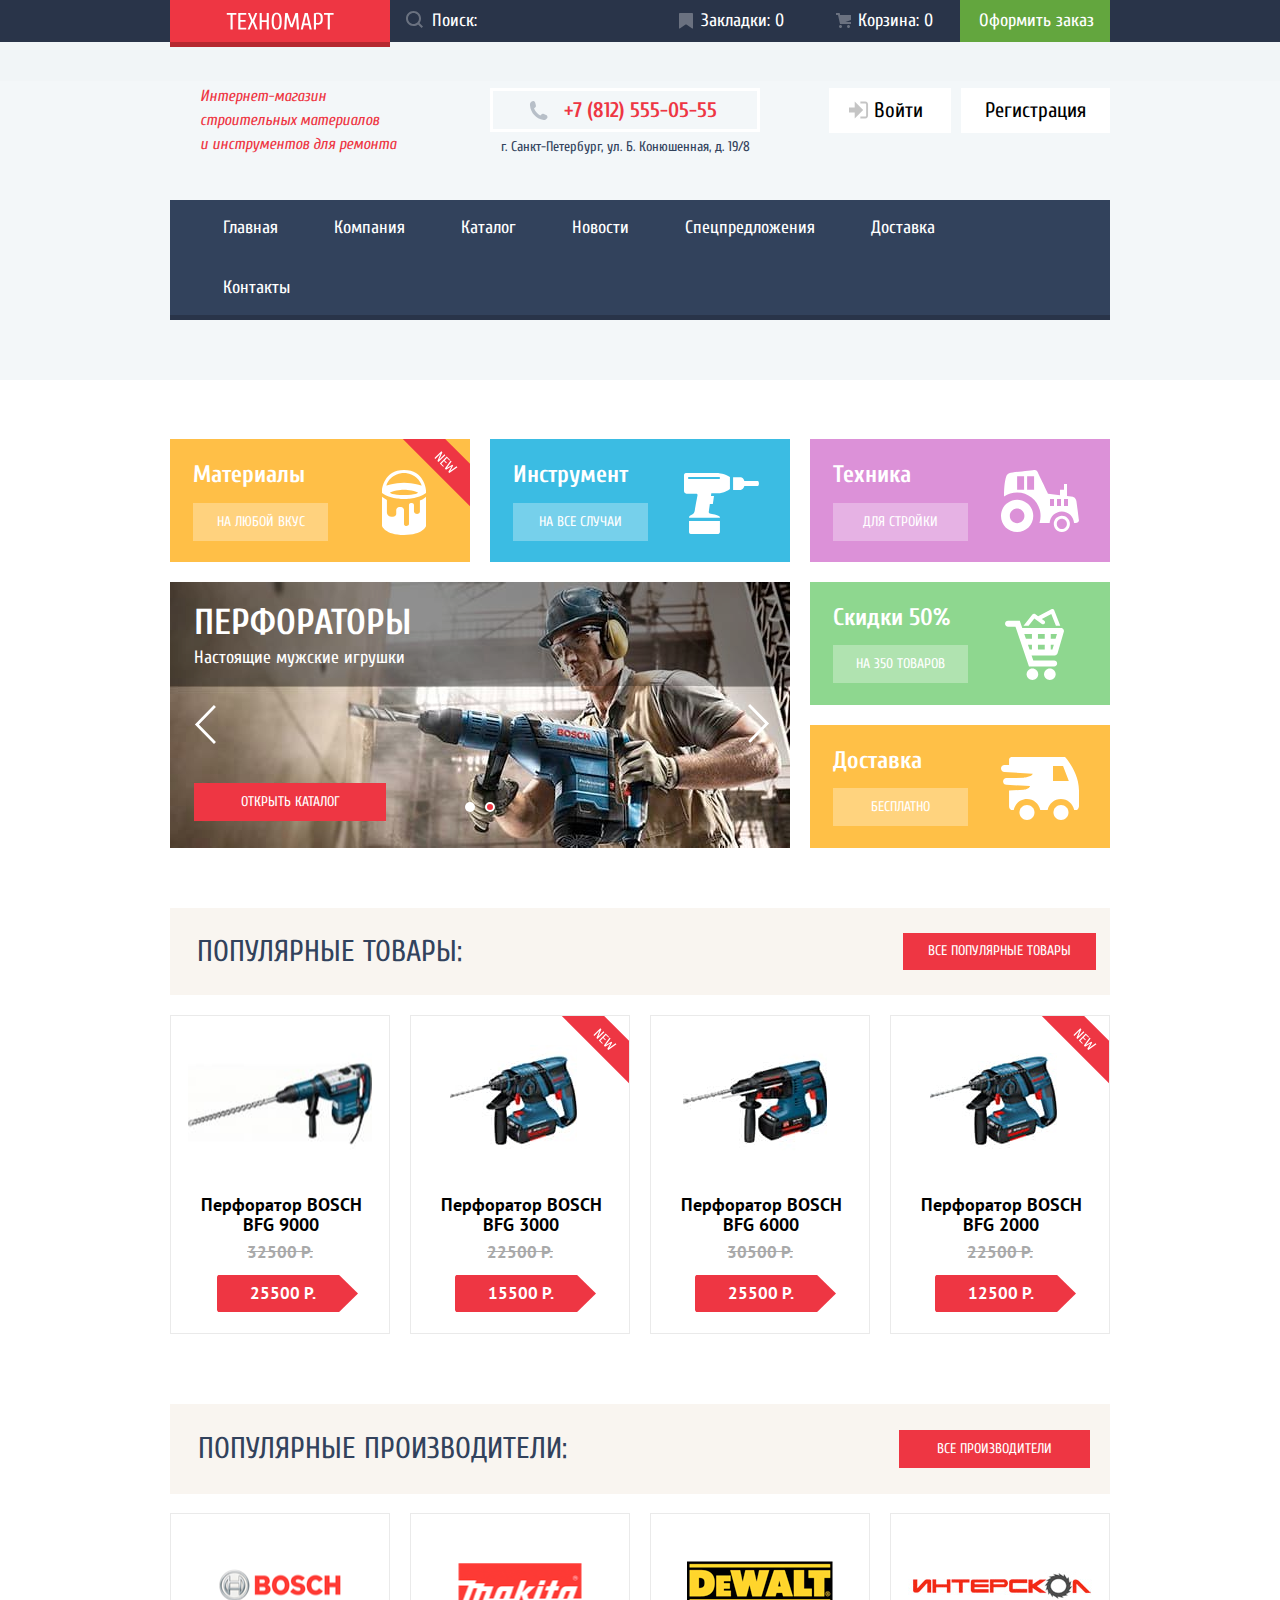
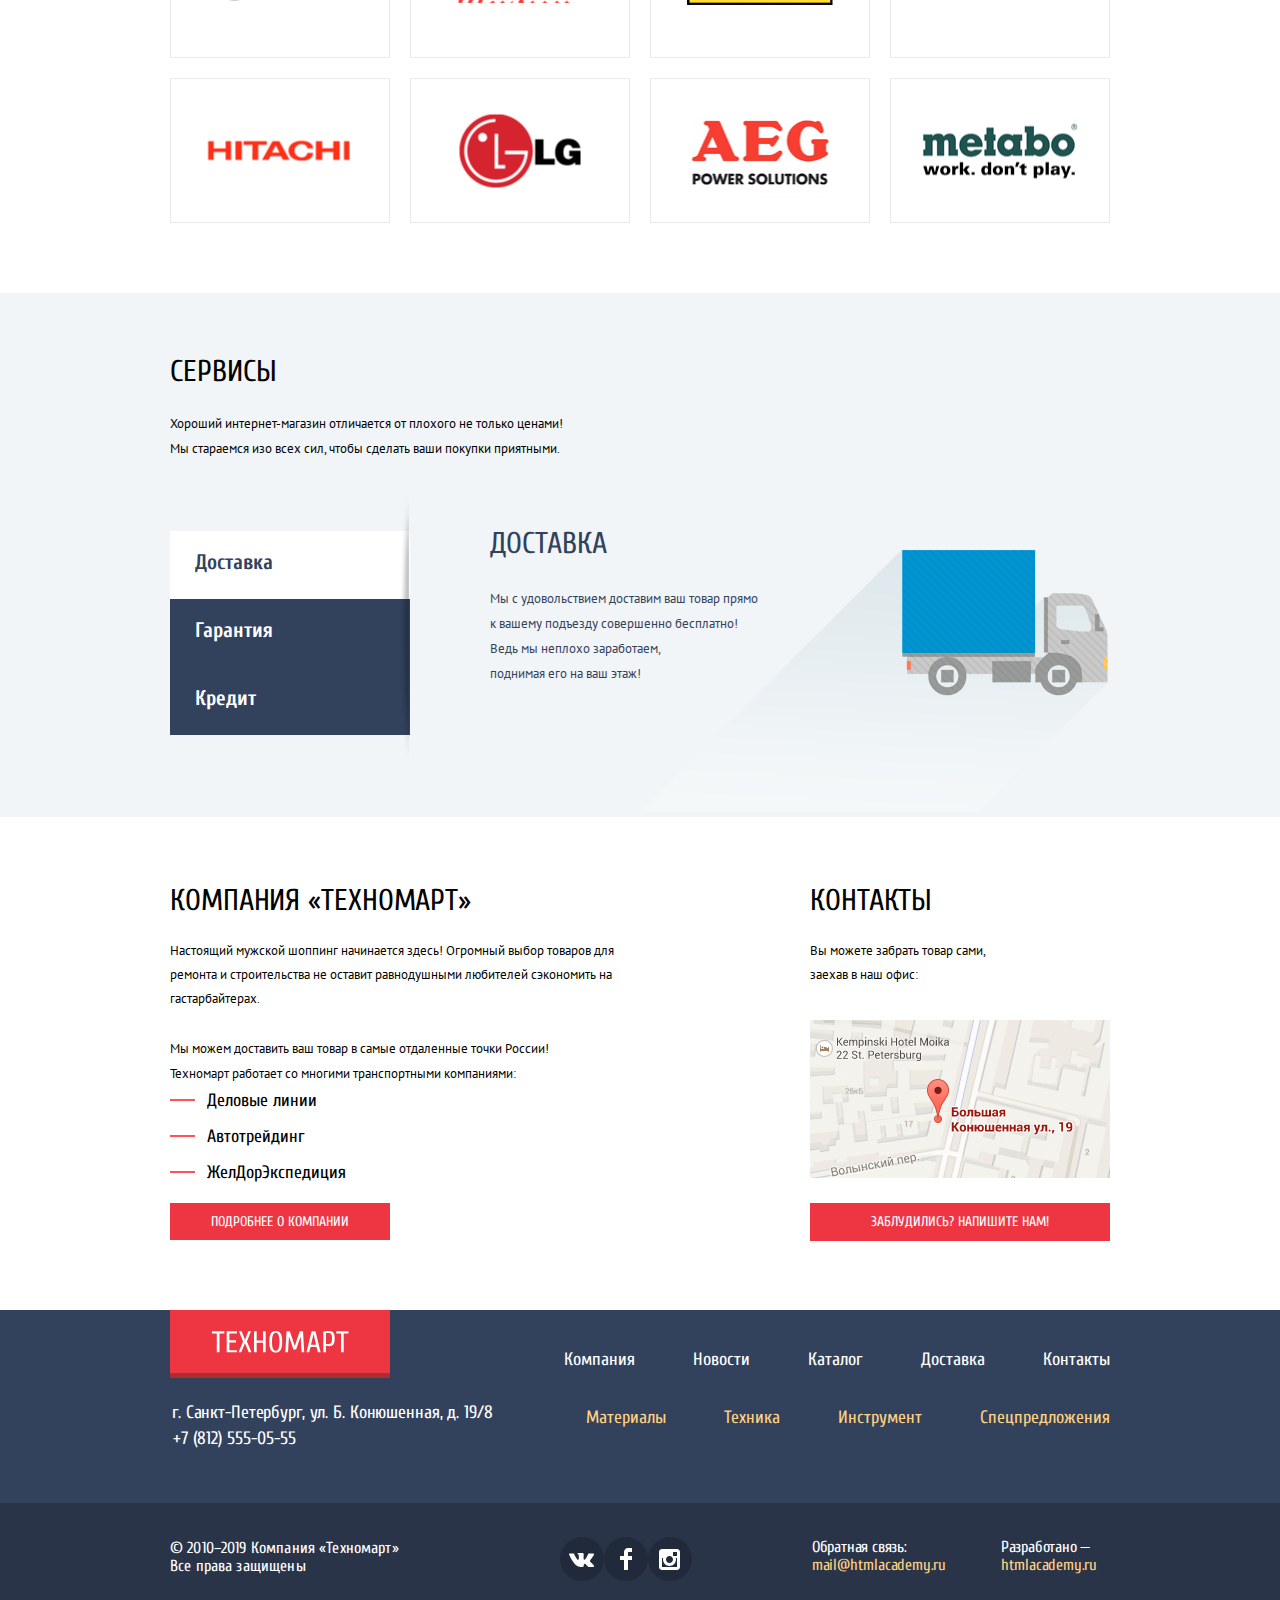
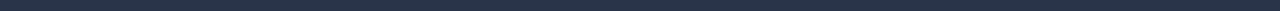
==== commit c5da7cc3: "выполнение задания по доступности главной страницы" ====
--- a/index.html
+++ b/index.html
@@ -21,7 +21,7 @@
         </a>
         <form class="search" action="https://echo.htmlacademy.ru" method="get">
           <input class="search-input" type="search" name="search" id="search" placeholder="Поиск:">
-          <svg class="search-icon" width="17" height="17" viewBox="0 0 17 17" fill="#FFFFFF" xmlns="http://www.w3.org/2000/svg">
+          <svg class="search-icon" width="17" height="17" viewBox="0 0 17 17" fill="#FFFFFF" aria-hidden="true" focusable="false" xmlns="http://www.w3.org/2000/svg">
             <path fill-rule="evenodd" clip-rule="evenodd" d="M13.458 12.044L17 15.586L15.586 17L12.044 13.458C10.782 14.421 9.21 15 7.5 15C3.35786 15 0 11.6421 0 7.5C0 3.35786 3.35786 0 7.5 0C11.6421 0 15 3.35786 15 7.5C15.0001 9.14309 14.4581 10.7403 13.458 12.044ZM7.5 2C4.467 2 2 4.467 2 7.5C2.00331 10.5362 4.4638 12.9967 7.5 13C10.532 13 13 10.532 13 7.5C13 4.467 10.532 2 7.5 2Z"/>
           </svg>
           <label for="search">
@@ -37,13 +37,13 @@
       <div class="container container-header-info">
         <h1 class="title">Интернет-магазин<br>строительных материалов<br>и инструментов для ремонта</h1>
         <div class="header-contacts">
-          <a class="header-contacts-phone" href="tel:+78125550555">+7 (812) 555-05-55</a>
+          <a class="header-contacts-phone" href="tel:+78125550555" aria-label="Телефон">+7 (812) 555-05-55</a>
           <address>г. Санкт-Петербург, ул. Б. Конюшенная, д. 19/8</address>
         </div>
         <div class="user">
           <a class="user-login" href="#">
             Войти
-            <svg class="user-login-icon" width="20" height="18" viewBox="0 0 20 18" fill="#C5C5C5" xmlns="http://www.w3.org/2000/svg">
+            <svg class="user-login-icon" width="20" height="18" viewBox="0 0 20 18" fill="#C5C5C5" aria-hidden="true" focusable="false" xmlns="http://www.w3.org/2000/svg">
               <path d="M14.1667 9L5.71429 0.5V6.5H0V11.5H5.71429V17.5L14.1667 9Z"/>
               <path d="M16.1771 15.51H11.3895V17.5H16.1771C18.2514 17.5 19.0381 15.69 19.0619 14.474V3.528C19.0381 2.311 18.2514 0.5 16.1771 0.5H11.3895V2.49H16.1771C16.9762 2.49 17.1219 3.171 17.1391 3.547V14.451C17.1229 14.827 16.9762 15.51 16.1771 15.51Z"/>
             </svg>
@@ -88,8 +88,8 @@
               <p>
                 Настоящие мужские игрушки
               </p>
-              <button class="arrow arrow-left" type="button" aria-label="Назад"></button>
-              <button class="arrow arrow-right" type="button" aria-label="Вперед"></button>
+              <button class="arrow arrow-left" type="button" aria-label="К предыдущему слайду"></button>
+              <button class="arrow arrow-right" type="button" aria-label="К следующему слайду"></button>
               <a class="button-link slider-link" href="catalog.html">Открыть каталог</a>
               <div class="slider-dots">
                 <button class="dots no-active-dots" type="button" aria-label="Первый слайд"></button>
@@ -102,8 +102,8 @@
               <p>
                 Соседям на радость!
               </p>
-              <button class="arrow arrow-left" type="button" aria-label="Назад"></button>
-              <button class="arrow arrow-right" type="button" aria-label="Вперед"></button>
+              <button class="arrow arrow-left" type="button" aria-label="К предыдущему слайду"></button>
+              <button class="arrow arrow-right" type="button" aria-label="К следующему слайду"></button>
               <a class="button-link slider-link" href="catalog.html">Открыть каталог</a>
               <div class="slider-dots">
                 <button class="dots active-dots" type="button" aria-label="Первый слайд"></button>
@@ -129,11 +129,11 @@
         <ul class="clear-list card-list popular-list-card">
           <li class="product-card bosch-bfg-9000">
             <div class="product-card-image">
-              <img src="img/perforator-bosch-bfg-9000.jpg" alt="Перфоратор BOSCH BFG 9000" width="184" height="164">
+              <img src="img/perforator-bosch-bfg-9000.jpg" alt="" width="184" height="164">
             </div>
             <div class="product-card-buttons">
-              <button class="button-buy" type="button">Купить</button>
-              <button class="button-bookmark" type="button">В закладки</button>
+              <button class="button-buy" type="button" aria-label="Добавить перфоратор BOSCH BFG 9000 в корзину">Купить</button>
+              <button class="button-bookmark" type="button" aria-label="Добавить перфоратор BOSCH BFG 9000 в закладки">В закладки</button>
             </div>
             <a class="product-card-link" href="#">Перфоратор BOSCH BFG 9000</a>
             <del>32500 P.</del>
@@ -141,11 +141,11 @@
           </li>
           <li class="product-card bosch-bfg-3000 new">
             <div class="product-card-image">
-              <img src="img/perforator-bosch-bfg-3000.jpg" alt="Перфоратор BOSCH BFG 3000" width="127" height="112">
+              <img src="img/perforator-bosch-bfg-3000.jpg" alt="" width="127" height="112">
             </div>
             <div class="product-card-buttons">
-              <button class="button-buy" type="button">Купить</button>
-              <button class="button-bookmark" type="button">В закладки</button>
+              <button class="button-buy" type="button" aria-label="Добавить перфоратор BOSCH BFG 3000 в корзину">Купить</button>
+              <button class="button-bookmark" type="button" aria-label="Добавить перфоратор BOSCH BFG 3000 в закладки">В закладки</button>
             </div>
             <a class="product-card-link" href="#">Перфоратор BOSCH BFG 3000</a>
             <del>22500 P.</del>
@@ -153,11 +153,11 @@
           </li>
           <li class="product-card bosch-bfg-6000">
             <div class="product-card-image">
-              <img src="img/perforator-bosch-bfg-6000.jpg" alt="Перфоратор BOSCH BFG 6000" width="144" height="128">
+              <img src="img/perforator-bosch-bfg-6000.jpg" alt="" width="144" height="128">
             </div>
             <div class="product-card-buttons">
-              <button class="button-buy" type="button">Купить</button>
-              <button class="button-bookmark" type="button">В закладки</button>
+              <button class="button-buy" type="button" aria-label="Добавить перфоратор BOSCH BFG 6000 в корзину">Купить</button>
+              <button class="button-bookmark" type="button" aria-label="Добавить перфоратор BOSCH BFG 6000 в закладки">В закладки</button>
             </div>
             <a class="product-card-link" href="#">Перфоратор BOSCH BFG 6000</a>
             <del>30500 P.</del>
@@ -165,11 +165,11 @@
           </li>
           <li class="product-card bosch-bfg-2000 new">
             <div class="product-card-image">
-              <img src="img/perforator-bosch-bfg-2000.jpg" alt="Перфоратор BOSCH BFG 2000" width="127" height="112">
+              <img src="img/perforator-bosch-bfg-2000.jpg" alt="" width="127" height="112">
             </div>
             <div class="product-card-buttons">
-              <button class="button-buy" type="button">Купить</button>
-              <button class="button-bookmark" type="button">В закладки</button>
+              <button class="button-buy" type="button" aria-label="Добавить перфоратор BOSCH BFG 2000 в корзину">Купить</button>
+              <button class="button-bookmark" type="button" aria-label="Добавить перфоратор BOSCH BFG 2000 в закладки">В закладки</button>
             </div>
             <a class="product-card-link" href="#">Перфоратор BOSCH BFG 2000</a>
             <del>22500 P.</del>
@@ -236,13 +236,13 @@
         <div class="service-slider">
           <ul class="clear-list service-slider-buttons">
             <li>
-              <button type="button" class="active-service-button">Доставка</button>
+              <button type="button" class="service-button active-service-button">Доставка</button>
             </li>
             <li>
-              <button type="button" class="no-active-service-button">Гарантия</button>
+              <button type="button" class="service-button no-active-service-button">Гарантия</button>
             </li>
             <li>
-              <button type="button" class="no-active-service-button">Кредит</button>
+              <button type="button" class="service-button no-active-service-button">Кредит</button>
             </li>
           </ul>
           <div class="slider-item slider-item-delivery active-slider">
@@ -301,7 +301,7 @@
           заехав в наш офис:
         </p>
         <a class="contacts-small-map" href="#">
-          <img src="img/map.png" width="300" height="158" alt="Карта проезда">
+          <img src="img/map.png" width="300" height="158" alt="Карта проезда к магазину">
         </a>
         <a class="button-link button-link-form" href="#">Заблудились? напишите нам!</a>
       </section>
@@ -316,7 +316,7 @@
             <img src="img/logo-technomart.svg" width="138" height="23" alt="Логотип интернет-магазинa Техномарт">
           </a>
           <address>г. Санкт-Петербург, ул. Б. Конюшенная, д. 19/8</address>
-          <a class="footer-contacts-phone" href="tel:+78125550555">+7 (812) 555-05-55</a>
+          <a class="footer-contacts-phone" href="tel:+78125550555" aria-label="Телефон">+7 (812) 555-05-55</a>
         </div>
         <nav class="footer-navigation">
           <ul class="clear-list top-footer-navigation">
@@ -343,9 +343,9 @@
           Все права защищены
         </p>
         <ul class="clear-list footer-social-list">
-          <li><a class="social-button vk" href="#"></a></li>
-          <li><a class="social-button facebook" href="#"></a></li>
-          <li><a class="social-button instagram" href="#"></a></li>
+          <li><a class="social-button vk" href="#" aria-label="Вконтакте"></a></li>
+          <li><a class="social-button facebook" href="#" aria-label="Фейсбук"></a></li>
+          <li><a class="social-button instagram" href="#" aria-label="Инстаграмм"></a></li>
         </ul>
         <p class="footer-email">
           Обратная связь:
@@ -373,9 +373,9 @@
         <span>Текст письма:</span>
         <textarea class="letter-textarea" cols="50" rows="8" placeholder="В свободной форме"></textarea>
       </label>
-      <button class="button-link button-submit" type="submit">Отправить</button>
+      <button class="button-link button-submit" type="submit" aria-label="Отправить ваше сообщение">Отправить</button>
     </form>
-    <button class="button-close-form button-close" type="button"></button>
+    <button class="button-close-form button-close" type="button" aria-label="Закрыть форму сообщения"></button>
   </section>
   <section class="modal modal-map">
     <h2 class="visually-hidden">Карта проезда</h2>
@@ -383,7 +383,7 @@
     <div class="map-static">
       <img class="" src="img/map-popup.png" width="970" height="477" alt="Карта проезда к нам по адресу ул. Большая Конюшенная 19/8, Санкт-Петербург">
     </div>
-    <button class="button-close-form button-close-map" type="button" aria-label="Закрыть"></button>
+    <button class="button-close-form button-close-map" type="button" aria-label="Закрыть карту"></button>
   </section>
 </body>
 </html>
--- a/css/style.min.css
+++ b/css/style.min.css
@@ -1 +1 @@
-:root{--basik-yellow:#ffbf47;--basik-light-yellow:#ffd180;--basik-extra-yellow:#ffc047;--basik-red:#ee3643;--basik-dark-red:#ba2732;--basik-special-red:#ca2c37;--basik-backgraund-red:#b52830;--basik-backgraund-medium-red:#8d1e26;--basik-green:#63a63e;--basik-light-green:#8ed78f;--basik-dark-green:#518534;--basik-inner-green:#367315;--basik-special-green:#5fbb2d;--basik-full-tru-green:#00ca74;--basik-ligth-blue:#3bbce3;--basik-purpur:#dc91d8;--basik-extra-gray:#293449;--basik-dark-blue:#212a3a;--basik-extra-black:#161d29;--basik-super-extra-dark:#1d2739;--basik-dark-gray:#32425c;--basik-special-gray:#3d546f;--basik-black:#000000;--basik-tru-dark:#444444;--basik-full-tru-dark:#d7dcde;--basik-dim-gray:#a9a9a9;--basik-white:#ffffff;--basik-gray:#b7bfc8;--basik-light-gray:#f1f5f7;--basik-tru-gray:#c5c5c5;--basik-super-gray:#b5b5b5;--basik-disabled-gray:#e9e9e9;--basik-light-white:#ababab;--basik-shadow-white:#e0ddd9;--basik-backgraund-gray:#e5e5e5;--basik-soft-gray:#c1c6ce;--basik-form-gray:#f4f4f4;--basik-softdim-gray:#eaeaea;--basik-light-dark:#f2f6f8;--basik-lightdim-gray:#f3f7f9;--basik-sand-yellow:#f7f3ec;--basik-neitral:#f9f5f0;--basik-transparent-black:rgba(0, 0, 0, 0.0001);--basik-transparent-white:rgba(255, 255, 255, 0.3);--basik-transparent-gray-white:rgba(255, 255, 255, 0.5);--basik-transparent-gray:rgba(197, 197, 197, 0.3);--basik-transparent-dimgray:rgba(169, 169, 169, 0.3);--basik-shadow-black:rgba(0, 0, 0, 0.24);--basik-shadow-gray:rgba(0, 0, 0, 0.15)}.page-body,a{color:var(--basik-white)}.page-body{display:-ms-grid;display:grid;-ms-grid-rows:-webkit-min-content 1fr -webkit-min-content;-ms-grid-rows:min-content 1fr min-content;grid-template-rows:-webkit-min-content 1fr -webkit-min-content;grid-template-rows:min-content 1fr min-content;-ms-flex-line-pack:start;align-content:start;min-width:960px;min-height:100%;background-color:var(--basik-white);font-family:"Cuprum",Arial,sans-serif;font-size:18px;line-height:24px;font-weight:400;margin:0;padding:0}a{text-decoration:none}img{max-width:100%;height:auto}.clear-list{list-style-type:none;margin:0;padding:0}.visually-hidden{position:absolute;width:1px;height:1px;margin:-1px;border:0;padding:0;white-space:nowrap;-webkit-clip-path:inset(100%);clip-path:inset(100%);clip:rect(0 0 0 0);overflow:hidden}.new:after{content:"";position:absolute;top:0;right:0;background:url(../img/new.svg) no-repeat;width:70px;height:70px}.button-link{background-color:var(--basik-red);color:var(--basik-white);font-size:14px;line-height:18px;text-align:center;text-transform:uppercase;padding:10px 20px}.button-link:hover{background-color:var(--basik-special-red)}.button-link:active,.logo:active{background-color:var(--basik-dark-red)}.container{width:940px;margin:0 auto;padding:0 10px}.page{height:100%}.top-menu{background-color:var(--basik-extra-gray);margin-bottom:39px}.top-menu-catalog{margin-bottom:37px}.container-top-menu{display:-webkit-box;display:-ms-flexbox;display:flex;-webkit-box-pack:justify;-ms-flex-pack:justify;justify-content:space-between;-ms-flex-wrap:wrap;flex-wrap:wrap}.catalog-header,.main-header{background-color:var(--basik-light-gray);margin-bottom:59px}.catalog-header{margin-bottom:0}.logo,.search{display:-webkit-box;display:-ms-flexbox;display:flex}.logo{-webkit-box-pack:center;-ms-flex-pack:center;justify-content:center;width:220px;background-color:var(--basik-red);-webkit-box-shadow:0 5px var(--basik-backgraund-red);box-shadow:0 5px var(--basik-backgraund-red);padding:12px 0}.logo img{width:108px;height:18px}.logo:active{-webkit-box-shadow:0 5px 0 var(--basik-backgraund-medium-red);box-shadow:0 5px 0 var(--basik-backgraund-medium-red)}.search{-webkit-box-flex:1;-ms-flex-positive:1;flex-grow:1;position:relative}.search label{opacity:.3}.search-icon{position:absolute;top:11px;left:16px;opacity:.3}.header-bookmark:hover:before,.header-cart:hover:before,.search:hover .search-icon{opacity:1}.search-input:focus~.search-icon{fill:var(--basik-red);opacity:1}.search-input{width:100%;background-color:var(--basik-extra-gray);color:var(--basik-white);border:0;font-family:inherit;font-size:18px;line-height:24px;font-weight:400;padding:0 10px 0 42px}.search-input::-webkit-input-placeholder{color:var(--basik-white);font-family:inherit;font-size:18px;line-height:24px;font-weight:400}.search-input::-moz-placeholder{color:var(--basik-white);font-family:inherit;font-size:18px;line-height:24px;font-weight:400}.search-input:-ms-input-placeholder{color:var(--basik-white);font-family:inherit;font-size:18px;line-height:24px;font-weight:400}.search-input::-ms-input-placeholder{color:var(--basik-white);font-family:inherit;font-size:18px;line-height:24px;font-weight:400}.search-input::placeholder{color:var(--basik-white);font-family:inherit;font-size:18px;line-height:24px;font-weight:400}.header-bookmark,.header-cart,.header-order{text-align:center;position:relative;padding:9px}.header-bookmark:before,.header-cart:before{opacity:.3;position:absolute}.header-bookmark:before{content:url(../img/icons/icon-bookmark.svg);top:12px;left:20px}.header-cart:before{content:url(../img/icons/icon-cart.svg);top:11px;left:12px}.header-bookmark{margin-left:auto;padding-left:43px;padding-right:38px}.header-cart{padding-left:35px;padding-right:21px}.full-bookmark,.full-cart{background-color:var(--basik-red)}.header-bookmark:active,.header-cart:active{background-color:var(--basik-extra-black);color:var(--basik-transparent-gray-white)}.header-order{padding-left:19px;padding-right:16px;background-color:var(--basik-green)}.header-order:hover{background-color:var(--basik-special-green)}.header-order:active{color:var(--basik-transparent-gray-white)}.search-input:focus{border:0;outline:0;color:var(--basik-black);background-color:var(--basik-white)}.search-input:hover{cursor:pointer}.top-menu-index .header-bookmark{padding-left:37px;padding-right:44px}.top-menu-index .header-bookmark:before{left:15px}.top-menu-index .header-cart{padding-left:30px;padding-right:27px}.top-menu-index .header-cart:before{left:8px}.container-header-info{display:-webkit-box;display:-ms-flexbox;display:flex;-webkit-box-pack:justify;-ms-flex-pack:justify;justify-content:space-between;-ms-flex-wrap:wrap;flex-wrap:wrap;-webkit-box-align:center;-ms-flex-align:center;align-items:center}.header-info,.slider-product-item img{background-color:var(--basik-lightdim-gray)}.header-info{padding-bottom:60px}.title{width:221px;color:var(--basik-red);font-style:italic;font-size:16px;line-height:24px;font-weight:400;margin:0 0 0 30px}.catalog-header-info .title{margin-right:17px}.header-contacts{width:270px;margin-top:7px}.catalog-header-info .header-contacts{margin-top:9px}.header-contacts-phone{display:block;color:var(--basik-red);border:3px solid var(--basik-white);font-size:21px;line-height:38px;font-weight:700;text-align:center;background-image:url(../img/icons/tel.svg);background-repeat:no-repeat;background-position:36px 10px;padding-left:30px;margin-bottom:3px}.header-contacts address{color:var(--basik-dark-gray);font-size:14px;font-style:normal;text-align:center}.user,.user-catalog-page{-ms-flex-wrap:wrap;flex-wrap:wrap}.user{display:-webkit-box;display:-ms-flexbox;display:flex;-webkit-box-pack:justify;-ms-flex-pack:justify;justify-content:space-between;text-align:center;font-size:21px;line-height:21px;position:relative;margin-bottom:20px}.user .user-login,.user .user-registration{color:var(--basik-black);background-color:var(--basik-white);padding:12px 24px}.user-catalog-page{width:299px;margin:9px 0 0}.user-cabinet,.user-inner{display:-webkit-box;display:-ms-flexbox;display:flex;-webkit-box-align:center;-ms-flex-align:center;align-items:center;width:100%}.user-inner{background:var(--basik-white);margin-bottom:7px}.user-cabinet a{padding:0 24px}.user-login-icon{position:absolute;top:13px;left:20px}.user .user-login{padding-left:45px;padding-right:28px;margin-right:10px}.user-cabinet a:hover,.user-login:hover,.user-registration:hover{color:var(--basik-red)}.user-cabinet a:active,.user-fullname:active,.user-login:active,.user-registration:active{color:var(--basik-tru-gray)}.user-exit:hover .icon-exit,.user-fullname:hover .icon-fullname,.user-login:hover .user-login-icon{fill:var(--basik-special-gray)}.user-exit:active .icon-exit,.user-fullname:active .icon-fullname,.user-login:active .user-login-icon{fill:var(--basik-tru-gray)}.user-fullname{display:block;position:relative;padding:10px 21px 12px 57px;color:var(--basik-black);letter-spacing:.15px}.icon-fullname{position:absolute;top:10px;left:15px}.user .personal-account,.user .user-order{background-color:var(--basik-lightdim-gray);color:var(--basik-dark-gray);font-size:16px;line-height:18px;padding:0}.point{width:4px;height:4px;border-radius:50%;background:var(--basik-dark-gray);line-height:25px;-ms-flex-item-align:center;-ms-grid-row-align:center;align-self:center}.user-order{margin:0 15px 0 44px}.personal-account{margin-left:13px}.site-navigation{display:-webkit-box;display:-ms-flexbox;display:flex;-ms-flex-wrap:wrap;flex-wrap:wrap;background-color:var(--basik-dark-gray);-webkit-box-shadow:inset 0 -5px 0 var(--basik-extra-gray);box-shadow:inset 0 -5px 0 var(--basik-extra-gray);padding:0 25px}.main-navigation{width:100%;margin-top:41px}.main-navigation a:hover{background-color:var(--basik-extra-gray)}.main-navigation a:active{background-color:var(--basik-super-extra-dark);color:var(--basik-transparent-gray-white);font-weight:400;-webkit-box-shadow:inset 0 -5px 0 var(--basik-extra-gray);box-shadow:inset 0 -5px 0 var(--basik-extra-gray)}.site-navigation a{display:block;padding:16px 28px 20px}.page-main{padding-bottom:69px}.container-page-main{margin-bottom:70px}.products{margin-bottom:60px}.products-list{display:-ms-grid;display:grid;-ms-grid-columns:1fr 20px 1fr 20px 1fr;grid-template-columns:1fr 1fr 1fr;gap:20px}.products-item h3{font-size:24px;line-height:30px;font-weight:700;margin:0 0 13px;padding-right:100px}.products-item{position:relative;padding:21px 0 21px 23px;background-repeat:no-repeat}.products-link{width:135px;display:block;background-color:var(--basik-transparent-white);color:var(--basik-white);font-size:14px;line-height:18px;text-align:center;text-transform:uppercase;padding:10px 0}.products-link:hover{background-color:var(--basik-transparent-gray)}.products-link:active{background-color:var(--basik-transparent-dimgray)}.product-item-material{background-image:url(../img/icons/icon-material.svg);background-color:var(--basik-yellow);background-position:83% 54%}.product-item-instrument{background-image:url(../img/icons/icon-instrument.svg);background-color:var(--basik-ligth-blue);background-position:86% 55%}.product-item-technics{background-image:url(../img/icons/icon-technika.svg);background-color:var(--basik-purpur);background-position:86% center}.slider{-ms-grid-column:1;-ms-grid-column-span:2;grid-column:1/3;-ms-grid-row:2;-ms-grid-row-span:2;grid-row:2/4}.slider-product-item{display:none;background:url(../img/shadow-slider.png) no-repeat;padding:23px 20px 27px 24px;position:relative}.slider-product-item img{position:absolute;left:0;top:0;z-index:-1;width:100%;height:100%;-o-object-fit:contain;object-fit:contain}.active-products-item,.slider-link{display:block}.slider-product-item h3{font-size:36px;line-height:36px;font-weight:700;text-transform:uppercase;margin:0 0 5px}.slider-product-item p{margin:0 0 113px}.slider-link{width:152px}.arrow{background-image:url(../img/icons/arrow-left.svg);background-color:var(--basik-transparent-black);background-repeat:no-repeat;position:absolute;cursor:pointer;border:0;width:22px;height:40px;top:46%}.arrow:focus,.dots:focus{outline:0}.arrow-left{left:24px}.arrow-right{-webkit-transform:rotate(180deg);-ms-transform:rotate(180deg);transform:rotate(180deg);right:20px}.slider-dots{display:-webkit-box;display:-ms-flexbox;display:flex;-webkit-box-pack:justify;-ms-flex-pack:justify;justify-content:space-between;width:30px;text-align:center;position:absolute;bottom:36px;left:295px}.dots{width:10px;height:10px;border-radius:50%;padding:0;cursor:pointer}.no-active-dots{background-color:var(--basik-white);border:0}.active-dots{background:var(--basik-red);position:relative;border:2px solid var(--basik-white)}.products-item-discounts{background-image:url(../img/icons/icon-skidka.svg);background-color:var(--basik-light-green);background-position:81% 51%}.products-item-delivery h3,.products-item-discounts h3{margin-bottom:12px}.products-item-delivery{background-image:url(../img/icons/icon-dostavka.svg);background-color:var(--basik-extra-yellow);background-position:86% 54%}.background-style{display:-webkit-box;display:-ms-flexbox;display:flex;-webkit-box-pack:justify;-ms-flex-pack:justify;justify-content:space-between;background-color:var(--basik-neitral);-webkit-box-align:center;-ms-flex-align:center;align-items:center;padding:25px 14px 25px 27px;margin-bottom:20px}.background-style .button-link{padding:9px 25px 10px}.background-style h2{color:var(--basik-dark-gray)}.card-list{display:-ms-grid;display:grid;gap:20px}.popular-list-card{-ms-grid-columns:1fr 1fr 1fr 1fr;grid-template-columns:1fr 1fr 1fr 1fr;margin-bottom:70px}.popular-manufactures-item a,.product-card{position:relative;width:220px;border:1px solid var(--basik-softdim-gray);-webkit-box-sizing:border-box;box-sizing:border-box}.product-card{background-color:var(--basik-white);text-align:center;font-family:"PT Sans",Arial,sans-serif;font-size:17px;line-height:18px;font-weight:700;padding:0 15px 21px}.product-card-image{height:170px;position:relative;margin-bottom:9px;overflow:hidden}.product-card-image img{position:absolute;top:50%;left:50%;-webkit-transform:translate(-50%,-50%);-ms-transform:translate(-50%,-50%);transform:translate(-50%,-50%);-o-object-fit:contain;object-fit:contain}.product-card-buttons{padding:39px 0 46px}.bosch-bfg-9000 img{padding-top:5px}.bosch-bfg-9000 .product-card-price{margin-left:26px}.bosch-bfg-2000 img,.bosch-bfg-3000 img{padding-right:13px}.bosch-bfg-6000 img{padding-right:10px;padding-top:2px}.product-card del{display:block;color:var(--basik-dim-gray);margin-bottom:14px}.product-card-link{width:190px;display:block;font-size:18px;line-height:20px;color:var(--basik-black);margin-bottom:8px}.product-card-price{display:block;width:141px;background:url(../img/icons/red-button.svg) no-repeat 5px;margin-left:24px;padding:9px 5px 10px 0}.button-buy{color:var(--basik-white)}.button-bookmark,.button-buy{font-family:"Cuprum",Arial,sans-serif;font-size:14px;line-height:18px;font-weight:400;text-transform:uppercase;border:0;outline:0;cursor:pointer}.button-buy{background-image:url(../img/icons/icon-cart.svg);background-color:var(--basik-green);background-position:29px 11px;background-repeat:no-repeat;border-radius:2px;-webkit-box-shadow:inset 0 -3px 0 var(--basik-inner-green);box-shadow:inset 0 -3px 0 var(--basik-inner-green);padding:10px 38px 10px 55px;margin:0 2px 10px 0}.button-bookmark{background:var(--basik-white);padding:7px 30px;margin-bottom:10px;color:var(--basik-dark-gray);border:3px solid var(--basik-green)}.button-buy:hover{background-color:var(--basik-special-green)}.button-buy:active{background-color:var(--basik-dark-green)}.button-bookmark:hover{color:var(--basik-dark-gray);border:3px solid var(--basik-dark-gray)}.button-bookmark:active{opacity:.5}.product-card-buttons,.product-card:hover .product-card-image{position:absolute;clip:rect(0 0 0 0);width:1px;margin:-1px}.product-card:hover .product-card-buttons{width:100%;opacity:1;clip:auto;position:static}.product-card:hover{-webkit-box-shadow:0 4px 20px var(--basik-shadow-gray);box-shadow:0 4px 20px var(--basik-shadow-gray)}.popular-manufactures .background-style{padding:26px 20px 26px 28px;margin-bottom:19px}.popular-manufactures .button-link{padding:10px 38px}.popular-manufactures-list{background:var(--basik-white);display:-ms-grid;display:grid;-ms-grid-columns:1fr 20px 1fr 20px 1fr 20px 1fr;grid-template-columns:1fr 1fr 1fr 1fr;gap:20px}.popular-manufactures-item a{display:block;height:145px;overflow:hidden}.popular-manufactures-item img{position:absolute;top:50%;left:50%;-webkit-transform:translate(-50%,-50%);-ms-transform:translate(-50%,-50%);transform:translate(-50%,-50%);-o-object-fit:contain;object-fit:contain}.manufacture-dewalt img,.manufacture-makita img{top:48%}.popular-manufactures-item:hover{-webkit-box-shadow:0 4px 20px 0 var(--basik-shadow-gray);box-shadow:0 4px 20px 0 var(--basik-shadow-gray)}.popular-manufactures-item:active{opacity:.5}.container-service{width:950px;padding-left:20px}.service{color:var(--basik-black);background-color:var(--basik-light-gray);padding-top:64px}.background-style h2,.service h2,.slider-item h3{font-size:30px;line-height:30px;font-weight:400;text-transform:uppercase;margin:0}.service h2{margin-bottom:24px}.slider-item h3{margin-bottom:28px}.service-text{margin:0 0 60px;text-align:justify}.information p,.information-contacts p,.service-item-text,.service-text{font-family:"PT Sans",Arial,sans-serif;font-size:13px;line-height:25px;font-weight:400}.service-item-text{margin:0;width:400px}.service-slider{display:-webkit-box;display:-ms-flexbox;display:flex}.service-slider-buttons button{display:block;width:240px;color:var(--basik-white);background-color:var(--basik-dark-gray);font-size:21px;line-height:30px;font-weight:700;text-align:left;border:0;outline:0;padding:13px 0 19px 22px}.service-slider-buttons{margin:10px 80px 0 0;position:relative}.service-slider-buttons:after{content:"";background-image:url(../img/shadow-service.png);width:10px;height:279px;display:block;position:absolute;bottom:50px;right:1px}.service-slider-buttons .active-service-button{color:var(--basik-dark-gray);background-color:var(--basik-white)}.service-item-text,.slider-item h3{color:var(--basik-dark-gray)}.service-slider-buttons .no-active-service-button:hover{background-color:var(--basik-extra-gray)}.slider-item{display:none;width:619px;-webkit-box-flex:1;-ms-flex-positive:1;flex-grow:1;background-repeat:no-repeat;background-color:var(--basik-light-gray)}.active-slider{display:block}.slider-item-delivery{background-image:url(../img/dostavka-service.png);background-position:150px 29px;padding-top:10px;padding-bottom:131px}.slider-item-guarantee{background-image:url(../img/garantii-service.png);background-position:239px 6px;padding-top:8px;padding-bottom:110px}.slider-item-guarantee h3{margin:0 0 23px}.slider-item-credit{background-image:url(../img/credit-service.png);background-position:165px 7px;padding-top:10px;padding-bottom:124px}.slider-item-credit h3,.slider-item-delivery h3{margin-bottom:29px;line-height:26px}.slider-item-credit .service-item-text{margin-bottom:33px}.slider-item-credit .button-link{padding:10px 45px}.index-information{display:-webkit-box;display:-ms-flexbox;display:flex;-webkit-box-pack:justify;-ms-flex-pack:justify;justify-content:space-between;padding-top:69px}.information,.information-contacts{background-color:var(--basik-white);color:var(--basik-black)}.information h2,.information-contacts h2{color:var(--basik-black);font-size:30px;line-height:30px;font-weight:400;text-transform:uppercase;margin-top:0;margin-bottom:23px;letter-spacing:-.1px}.information p,.information-contacts p{line-height:24px;margin:0}.information p{margin-bottom:25px}.information .information-text{margin-bottom:3px;line-height:25px}.information-delivery-list{padding-left:37px;margin-bottom:24px}.information-delivery-list li{margin-bottom:12px;position:relative}.information-delivery-list li:before{content:"";background-image:url(../img/icons/red-line-slider.svg);position:absolute;width:25px;height:2px;top:10px;left:-37px}.information-delivery-list li:last-child{margin:0}.button-link-company{padding:10px 41px}.information{width:620px}.information-contacts p{margin-bottom:33px}.contacts-small-map{display:block;margin-bottom:18px}.button-link-form{display:block}.main-footer{background-color:var(--basik-dark-gray)}.footer-logo{padding:20px 0 25px;margin-bottom:23px;-webkit-box-shadow:inset 0 -5px 0 var(--basik-shadow-black);box-shadow:inset 0 -5px 0 var(--basik-shadow-black)}.footer-logo img{width:138px;height:23px}.footer-contacts,.footer-contacts ul{display:-webkit-box;display:-ms-flexbox;display:flex;-ms-flex-wrap:wrap;flex-wrap:wrap}.footer-contacts{-webkit-box-pack:justify;-ms-flex-pack:justify;justify-content:space-between;margin-bottom:52px}.footer-contacts-phone{margin-left:3px}.footer-contacts-info address{font-style:normal;letter-spacing:-.12px;padding-left:2px;margin-bottom:2px}.footer-contacts ul{-webkit-box-pack:center;-ms-flex-pack:center;justify-content:center}.footer-navigation{width:615px}.footer-navigation li{margin-right:58px}.footer-navigation li:last-child{margin-right:0}.top-footer-navigation{margin:38px 0 34px;padding-left:68px}.bottom-footer-navigation{padding-left:90px}.footer-navigation a:hover{text-decoration:underline}.footer-navigation a:active{opacity:.5;text-decoration:none}.bottom-footer-navigation a,.footer-copyright a,.footer-email a{color:var(--basik-light-yellow)}.footer-social{background-color:var(--basik-extra-gray)}.container-footer-social,.footer-social-list{display:-webkit-box;display:-ms-flexbox;display:flex}.container-footer-social{-ms-flex-wrap:wrap;flex-wrap:wrap;padding:33px 0 30px}.footer-social-list{margin:0 120px 0 161px;padding-top:1px}.footer-social p{font-size:16px;line-height:18px;letter-spacing:-.2px}.footer-social .copyright{letter-spacing:.15px;padding-top:3px;margin:0}.footer-social a:hover{text-decoration:underline}.footer-copyright a:active,.footer-email a:active{color:var(--basik-red);text-decoration:none}.social-button{display:block;width:44px;height:44px;background:var(--basik-dark-blue) no-repeat center center;border-radius:22px}.social-button:hover{background-color:var(--basik-red)}.vk{background-image:url(../img/icons/icon-vk.svg)}.facebook{background-image:url(../img/icons/icon-fb.svg)}.instagram{background-image:url(../img/icons/icon-insta.svg)}.footer-email{width:137px;padding-top:2px;margin:0}.footer-copyright{margin:0 auto 0 52px;width:98px;padding-top:2px}.modal{background-image:-webkit-gradient(linear,left top,left bottom,from(var(--basik-white)),color-stop(74%,var(--basik-white)),color-stop(74%,var(--basik-form-gray)),to(var(--basik-form-gray)));background-image:-o-linear-gradient(top,var(--basik-white),var(--basik-white) 74%,var(--basik-form-gray) 74%,var(--basik-form-gray));background-image:linear-gradient(to bottom,var(--basik-white),var(--basik-white) 74%,var(--basik-form-gray) 74%,var(--basik-form-gray));border-top:7px solid var(--basik-red)}.modal-form{width:620px}.modal-buy,.modal-form,.modal-map{margin:0 auto;-webkit-box-shadow:0 4px 20px 0 var(--basik-shadow-gray);box-shadow:0 4px 20px 0 var(--basik-shadow-gray);position:fixed;left:50%;top:50%;-webkit-transform:translate(-50%,-50%);-ms-transform:translate(-50%,-50%);transform:translate(-50%,-50%);display:none}.modal-map{width:943px;height:442px}.map-iframe{border:0}.map-static{position:fixed;left:0;top:0;z-index:-1;width:943px;height:442px;overflow:hidden}.form-user{display:-webkit-box;display:-ms-flexbox;display:flex;-ms-flex-wrap:wrap;flex-wrap:wrap;-webkit-box-pack:justify;-ms-flex-pack:justify;justify-content:space-between;background-image:-webkit-gradient(linear,top bottom,from(var(--basik-white)),to(var(--basik-red)));background-image:-o-linear-gradient(bottom top,var(--basik-white),var(--basik-red));background-image:linear-gradient(to top bottom,var(--basik-white),var(--basik-red));margin:40px auto 0;width:460px;position:relative}.form-user input{height:38px}.form-user input,.form-user textarea{border:2px solid var(--basik-tru-gray);border-radius:2px;font-family:"PT Sans",Arial,sans-serif;font-weight:400;font-size:13px;line-height:24px;color:var(--basik-dim-gray);padding:0 0 0 10px;width:100%;-webkit-box-sizing:border-box;box-sizing:border-box;margin-top:10px}.form-user label{color:var(--basik-black);width:220px;margin-bottom:14px}.form-user .letter{width:460px;margin-bottom:47px}.letter textarea{height:114px;padding-top:5px;resize:none}.button-submit{border:0;outline:0;cursor:pointer;margin:20px 0 37px;-webkit-box-flex:1;-ms-flex-positive:1;flex-grow:1}.button-close-form{background:url(../img/icons/icon-close.svg) no-repeat;position:absolute;top:14px;right:11px;width:21px;height:21px;border:0;cursor:pointer}.button-close-map{top:10px}.button-close-buy{top:11px}.modal-buy,.modal-buy p{font-family:"Cuprum",Arial,sans-serif}.modal-buy{width:620px;padding:46px 0 47px;background-image:-webkit-gradient(linear,left top,left bottom,from(var(--basik-white)),color-stop(59%,var(--basik-white)),color-stop(59%,var(--basik-form-gray)),to(var(--basik-form-gray)));background-image:-o-linear-gradient(top,var(--basik-white),var(--basik-white) 59%,var(--basik-form-gray) 59%,var(--basik-form-gray));background-image:linear-gradient(to bottom,var(--basik-white),var(--basik-white) 59%,var(--basik-form-gray) 59%,var(--basik-form-gray))}.modal-buy p{font-weight:700;font-size:24px;line-height:30px;text-align:center;padding:20px 0;margin-bottom:90px;margin-top:0;background:var(--basik-transparent-black) url(../img/icons/icon-mark.svg) no-repeat 81px center}.modal-buy .button-link{margin-left:114px;margin-right:5px;padding:10px 46px 10px 47px}.continue-buy{font-weight:400;font-size:14px;line-height:18px;color:var(--basik-black);background-color:var(--basik-white);padding:10px 32px;text-transform:uppercase}.main-part-catalog{display:-webkit-box;display:-ms-flexbox;display:flex;-webkit-box-pack:justify;-ms-flex-pack:justify;justify-content:space-between;padding-bottom:50px}.page-catalog{padding-top:21px}.breadcrumbs{display:-webkit-box;display:-ms-flexbox;display:flex;-ms-flex-wrap:wrap;flex-wrap:wrap;font-family:"PT Sans",Arial,sans-serif;font-size:13px;line-height:18px;text-transform:uppercase;padding-left:0;margin:0 0 16px}.breadcrumbs a,.modal-buy p{color:var(--basik-black)}.breadcrumbs li{margin-right:41px;position:relative}.breadcrumbs li:last-child{margin:0}.link-home{background-image:url(../img/icons/icon-home.svg);background-repeat:no-repeat;background-position:1px 3px;width:14px;height:17px;display:inline-block}.breadcrumbs li:before{content:"";background-image:url(../img/icons/icon-right-small.svg);background-repeat:no-repeat;width:10px;height:12px;position:absolute;left:-24px;top:3px}.breadcrumbs li:first-child:before{display:none}.subtitle{color:var(--basik-dark-gray);background-color:var(--basik-light-dark);font-size:30px;line-height:30px;font-weight:400;text-transform:uppercase;letter-spacing:-.25px;padding:30px 30px 28px;margin:0 0 20px}.form-filters{width:220px}.filters,.filters h3{font-size:13px;font-weight:400}.filters{color:var(--basik-black);font-family:"PT Sans",Arial,sans-serif;line-height:18px;text-transform:uppercase;margin-right:20px}.filters h3{width:200px;background-color:var(--basik-sand-yellow);padding:10px 2px 10px 18px;margin-top:0}.filters-options{width:220px;font-size:17px;line-height:30px;font-weight:700}.filters-options-price{margin-bottom:12px}.container-range{width:100%}.range-filter{height:41px;background-color:var(--basik-sand-yellow);padding:39px 20px 0;position:relative;margin-bottom:10px}.range-filter .scale{background-color:var(--basik-full-tru-dark);height:2px}.scale .bar{background-color:var(--basik-full-tru-green);height:2px}.toggle{width:4px;height:4px;padding:0;border:8px solid var(--basik-white);background-color:var(--basik-light-white);border-radius:50%;position:absolute;top:29px;-webkit-box-shadow:0 2px 1px 0 var(--basik-shadow-white);box-shadow:0 2px 1px 0 var(--basik-shadow-white);cursor:pointer}.toggle-min{left:20px}.toggle-max{left:100px}.price-controls{display:-webkit-box;display:-ms-flexbox;display:flex;-ms-flex-wrap:wrap;flex-wrap:wrap}.filter-price{border:0;padding:0 0 25px;margin:0}.filter-number{width:95px;height:33px;text-align:center;background-color:var(--basik-sand-yellow);font-size:17px;line-height:18px;border:0;padding:0 0 5px}.dash{width:29px;color:var(--basik-tru-dark);font-size:16px;line-height:35px;text-align:center;margin:0}.filter-number::-webkit-inner-spin-button,.filter-number::-webkit-outer-spin-button{-webkit-appearance:none}.filter-number,.filter-number:focus,.filter-number:hover{-webkit-appearance:none;appearance:none;-moz-appearance:textfield}.filter-manufactures,.filter-power{border:0;padding:0}.filter-manufactures{margin:14px 0 0;padding-bottom:28px}.filter-power{margin-top:17px;margin-left:0;padding-bottom:20px}.filter-manufactures .filters-options{margin-bottom:18px}.filter-manufactures-list{margin-left:0;padding-left:5px}.filter-power-list{padding:23px 0 18px 3px}.filter-manufactures,.filter-price{border-bottom:1px solid var(--basik-softdim-gray)}.filter-manufactures-item{padding:0 0 20px 30px}.filter-manufactures-item,.filter-power-item{font-size:15px;line-height:19px}.filter-manufactures-item label,.filter-power-item label{position:relative;display:block;cursor:pointer;-webkit-user-select:none;-moz-user-select:none;-ms-user-select:none;user-select:none}.filter-checkbox-label:before{content:"";position:absolute;left:-35px;top:-2px;background-image:url(../img/icons/checkbox-off.svg);background-repeat:no-repeat;width:27px;height:23px;opacity:.7}.filter-checkbox:checked+.filter-checkbox-label:after{content:"";position:absolute;left:-35px;top:-2px;background-image:url(../img/icons/checkbox-on.svg);background-repeat:no-repeat;width:27px;height:23px;opacity:.7}.filter-checkbox:checked+.filter-checkbox-label:before{display:none}.filter-checkbox-label:hover:before,.filter-checkbox:checked:hover+.filter-checkbox-label:after{opacity:1}.filter-checkbox:disabled+.filter-checkbox-label{opacity:.2}.filter-radio-label:before{content:"";position:absolute;left:-35px;top:-1px;width:17px;height:17px;border-radius:50%;border:4px solid var(--basik-tru-gray);opacity:.7}.filter-radio:checked+.filter-radio-label:after{content:"";left:-27px;top:7px;width:9px;height:9px;border-radius:50%;background-color:var(--basik-tru-gray);position:absolute;opacity:.7}.filter-radio-label:hover:before{border:4px solid var(--basik-super-gray)}.filter-radio:checked:hover+.filter-radio-label:after{background-color:var(--basik-super-gray)}.filter-radio:disabled+.filter-radio-label:before{border:4px solid var(--basik-disabled-gray)}.filter-radio:disabled+.filter-radio-label{color:var(--basik-disabled-gray)}.filter-radio:checked:disabled+.filter-radio-label:after{background-color:var(--basik-disabled-gray);color:var(--basik-disabled-gray)}.filter-power-item{padding:0 0 22px 32px}.filter-manufactures-item:last-child,.filter-power-item:last-child{padding-bottom:0}.result-filter{width:100%;border:1px solid var(--basik-backgraund-gray);background-color:var(--basik-white);font-size:13px;line-height:18px;text-align:center;text-transform:uppercase;cursor:pointer;padding:10px 0}.sort,.sort-options{display:-webkit-box;display:-ms-flexbox;display:flex}.sort{-webkit-box-align:center;-ms-flex-align:center;align-items:center;background-color:var(--basik-sand-yellow);margin:0 0 28px}.sort-options{-webkit-box-flex:1;-ms-flex-positive:1;flex-grow:1;-ms-flex-wrap:wrap;flex-wrap:wrap;padding-left:11px}.sort-type{margin:0 65px 0 70px}.sort-function{margin-right:47px}.sort h3{margin:0;padding:10px 10px 10px 20px}.sort-options-item a{color:var(--basik-black);border-bottom:1px dotted var(--basik-red);opacity:.3}.sort-options-item a:hover{border-bottom:1px solid var(--basik-red);opacity:1}.sort-item-active a{color:var(--basik-red);border:0;opacity:1}.sort-item-active a:hover{border:0}.icon-sort-down{-webkit-transform:rotate(180deg);-ms-transform:rotate(180deg);transform:rotate(180deg)}.icon-sort-down:hover,.icon-sort-up:hover{fill:var(--basik-black)}.sort-dir-active svg,.sort-dir-active svg:hover{fill:var(--basik-red)}.sort-down,.sort-up{margin-top:1px}.sort-up{margin-right:21px}.catalog-box{margin-bottom:48px}.catalog-list-card{-ms-grid-columns:1fr 1fr 1fr;grid-template-columns:1fr 1fr 1fr;row-gap:17px;margin:0}.link-not-del{margin-bottom:40px}.pagination{display:-webkit-box;display:-ms-flexbox;display:flex;-ms-flex-wrap:wrap;flex-wrap:wrap;font-family:"PT Sans",Arial,sans-serif;font-size:13px;line-height:16px;text-align:center;font-weight:400}.pagination-number{text-align:center;border:1px solid var(--basik-backgraund-gray);padding:10px 15px;margin-right:9px;margin-bottom:9px;border-radius:2px}.pagination-number:hover{border:1px solid var(--basik-tru-gray)}.pagination-number-next{padding:10px 30px}.pagination-number:active{border:1px solid var(--basik-red)}.pagination-number a{color:var(--basik-black);text-transform:uppercase}.active-number,.active-number:active,.active-number:hover{border:1px solid var(--basik-red);background-color:var(--basik-red)}.active-number a{color:var(--basik-white)}.information-item-catalog{background-color:var(--basik-light-gray);color:var(--basik-black);padding:64px 0 70px}.information-item-catalog h2{font-family:"Cuprum",Arial,sans-serif;font-size:30px;line-height:30px;font-weight:400;text-transform:uppercase;letter-spacing:-.15px;margin:0 0 25px}.text-product{font-family:"PT Sans",Arial,sans-serif;font-size:13px;line-height:24px;font-weight:400;margin:0}
+:root{--basik-yellow:#ffbf47;--basik-light-yellow:#ffd180;--basik-extra-yellow:#ffc047;--basik-red:#ee3643;--basik-dark-red:#ba2732;--basik-special-red:#ca2c37;--basik-backgraund-red:#b52830;--basik-backgraund-medium-red:#8d1e26;--basik-green:#63a63e;--basik-light-green:#8ed78f;--basik-dark-green:#518534;--basik-inner-green:#367315;--basik-special-green:#5fbb2d;--basik-full-tru-green:#00ca74;--basik-ligth-blue:#3bbce3;--basik-purpur:#dc91d8;--basik-extra-gray:#293449;--basik-dark-blue:#212a3a;--basik-extra-black:#161d29;--basik-super-extra-dark:#1d2739;--basik-dark-gray:#32425c;--basik-special-gray:#3d546f;--basik-black:#000000;--basik-tru-dark:#444444;--basik-full-tru-dark:#d7dcde;--basik-dim-gray:#a9a9a9;--basik-white:#ffffff;--basik-gray:#b7bfc8;--basik-light-gray:#f1f5f7;--basik-tru-gray:#c5c5c5;--basik-super-gray:#b5b5b5;--basik-disabled-gray:#e9e9e9;--basik-light-white:#ababab;--basik-shadow-white:#e0ddd9;--basik-backgraund-gray:#e5e5e5;--basik-soft-gray:#c1c6ce;--basik-form-gray:#f4f4f4;--basik-softdim-gray:#eaeaea;--basik-light-dark:#f2f6f8;--basik-lightdim-gray:#f3f7f9;--basik-sand-yellow:#f7f3ec;--basik-neitral:#f9f5f0;--basik-transparent-black:rgba(0, 0, 0, 0.0001);--basik-transparent-white:rgba(255, 255, 255, 0.3);--basik-transparent-gray-white:rgba(255, 255, 255, 0.5);--basik-transparent-gray:rgba(197, 197, 197, 0.3);--basik-transparent-dimgray:rgba(169, 169, 169, 0.3);--basik-shadow-black:rgba(0, 0, 0, 0.24);--basik-shadow-gray:rgba(0, 0, 0, 0.15)}.page-body,a{color:var(--basik-white)}.page-body{display:-ms-grid;display:grid;-ms-grid-rows:-webkit-min-content 1fr -webkit-min-content;-ms-grid-rows:min-content 1fr min-content;grid-template-rows:-webkit-min-content 1fr -webkit-min-content;grid-template-rows:min-content 1fr min-content;-ms-flex-line-pack:start;align-content:start;min-width:960px;min-height:100%;background-color:var(--basik-white);font-family:"Cuprum",Arial,sans-serif;font-size:18px;line-height:24px;font-weight:400;margin:0;padding:0}a{text-decoration:none}img{max-width:100%;height:auto}.clear-list{list-style-type:none;margin:0;padding:0}.visually-hidden{position:absolute;width:1px;height:1px;margin:-1px;border:0;padding:0;white-space:nowrap;-webkit-clip-path:inset(100%);clip-path:inset(100%);clip:rect(0 0 0 0);overflow:hidden}.new:after{content:"";position:absolute;top:0;right:0;background:url(../img/new.svg) no-repeat;width:70px;height:70px}.button-link{background-color:var(--basik-red);color:var(--basik-white);font-size:14px;line-height:18px;text-align:center;text-transform:uppercase;padding:10px 20px}.button-link:focus,.button-link:hover{background-color:var(--basik-special-red)}.button-link:active,.logo:active{background-color:var(--basik-dark-red)}.container{width:940px;margin:0 auto;padding:0 10px}.page{height:100%}.top-menu{background-color:var(--basik-extra-gray);margin-bottom:39px}.top-menu-catalog{margin-bottom:37px}.container-top-menu{display:-webkit-box;display:-ms-flexbox;display:flex;-webkit-box-pack:justify;-ms-flex-pack:justify;justify-content:space-between;-ms-flex-wrap:wrap;flex-wrap:wrap}.catalog-header,.main-header{background-color:var(--basik-light-gray);margin-bottom:59px}.catalog-header{margin-bottom:0}.logo,.search{display:-webkit-box;display:-ms-flexbox;display:flex}.logo{-webkit-box-pack:center;-ms-flex-pack:center;justify-content:center;width:220px;background-color:var(--basik-red);-webkit-box-shadow:0 5px var(--basik-backgraund-red);box-shadow:0 5px var(--basik-backgraund-red);padding:12px 0}.logo img{width:108px;height:18px}.logo:active{-webkit-box-shadow:0 5px 0 var(--basik-backgraund-medium-red);box-shadow:0 5px 0 var(--basik-backgraund-medium-red)}.search{-webkit-box-flex:1;-ms-flex-positive:1;flex-grow:1;position:relative}.search label{opacity:.3}.search-icon{position:absolute;top:11px;left:16px;opacity:.3}.search:hover .search-icon{opacity:1}.search-input:focus~.search-icon{fill:var(--basik-red);opacity:1}.search-input{width:100%;background-color:var(--basik-extra-gray);color:var(--basik-white);border:0;font-family:inherit;font-size:18px;line-height:24px;font-weight:400;padding:0 10px 0 42px}.search-input::-webkit-input-placeholder{color:var(--basik-white);font-family:inherit;font-size:18px;line-height:24px;font-weight:400}.search-input::-moz-placeholder{color:var(--basik-white);font-family:inherit;font-size:18px;line-height:24px;font-weight:400}.search-input:-ms-input-placeholder{color:var(--basik-white);font-family:inherit;font-size:18px;line-height:24px;font-weight:400}.search-input::-ms-input-placeholder{color:var(--basik-white);font-family:inherit;font-size:18px;line-height:24px;font-weight:400}.search-input::placeholder{color:var(--basik-white);font-family:inherit;font-size:18px;line-height:24px;font-weight:400}.header-bookmark,.header-cart,.header-order{text-align:center;position:relative;padding:9px}.header-bookmark:before,.header-cart:before{opacity:.3;position:absolute}.header-bookmark:before{content:url(../img/icons/icon-bookmark.svg);top:12px;left:20px}.header-cart:before{content:url(../img/icons/icon-cart.svg);top:11px;left:12px}.header-bookmark:focus:before,.header-bookmark:hover:before,.header-cart:focus:before,.header-cart:hover:before{opacity:1}.header-bookmark{margin-left:auto;padding-left:43px;padding-right:38px}.header-cart{padding-left:35px;padding-right:21px}.full-bookmark,.full-cart{background-color:var(--basik-red)}.header-bookmark:active,.header-cart:active{background-color:var(--basik-extra-black);color:var(--basik-transparent-gray-white)}.header-order{padding-left:19px;padding-right:16px;background-color:var(--basik-green)}.header-order:focus,.header-order:hover{background-color:var(--basik-special-green)}.header-order:active{color:var(--basik-transparent-gray-white)}.search-input:focus{border:0;outline:0;color:var(--basik-black);background-color:var(--basik-white)}.search-input:hover{cursor:pointer}.top-menu-index .header-bookmark{padding-left:37px;padding-right:44px}.top-menu-index .header-bookmark:before{left:15px}.top-menu-index .header-cart{padding-left:30px;padding-right:27px}.top-menu-index .header-cart:before{left:8px}.container-header-info{display:-webkit-box;display:-ms-flexbox;display:flex;-webkit-box-pack:justify;-ms-flex-pack:justify;justify-content:space-between;-ms-flex-wrap:wrap;flex-wrap:wrap;-webkit-box-align:center;-ms-flex-align:center;align-items:center}.header-info{background-color:var(--basik-lightdim-gray);padding-bottom:60px}.title{width:221px;color:var(--basik-red);font-style:italic;font-size:16px;line-height:24px;font-weight:400;margin:0 0 0 30px}.catalog-header-info .title{margin-right:17px}.header-contacts{width:270px;margin-top:7px}.catalog-header-info .header-contacts{margin-top:9px}.header-contacts-phone{display:block;color:var(--basik-red);border:3px solid var(--basik-white);font-size:21px;line-height:38px;font-weight:700;text-align:center;background-image:url(../img/icons/tel.svg);background-repeat:no-repeat;background-position:36px 10px;padding-left:30px;margin-bottom:3px}.header-contacts address{color:var(--basik-dark-gray);font-size:14px;font-style:normal;text-align:center}.user,.user-catalog-page{-ms-flex-wrap:wrap;flex-wrap:wrap}.user{display:-webkit-box;display:-ms-flexbox;display:flex;-webkit-box-pack:justify;-ms-flex-pack:justify;justify-content:space-between;text-align:center;font-size:21px;line-height:21px;position:relative;margin-bottom:20px}.user .user-login,.user .user-registration{color:var(--basik-black);background-color:var(--basik-white);padding:12px 24px}.user-catalog-page{width:299px;margin:9px 0 0}.user-cabinet,.user-inner{display:-webkit-box;display:-ms-flexbox;display:flex;-webkit-box-align:center;-ms-flex-align:center;align-items:center;width:100%}.user-inner{background:var(--basik-white);margin-bottom:7px}.user-cabinet a{padding:0 24px}.user-login-icon{position:absolute;top:13px;left:20px}.user .user-login{padding-left:45px;padding-right:28px;margin-right:10px}.user-cabinet a:focus,.user-cabinet a:hover,.user-login:focus,.user-login:hover,.user-registration:focus,.user-registration:hover{color:var(--basik-red)}.user-cabinet a:active,.user-fullname:active,.user-login:active,.user-registration:active{color:var(--basik-tru-gray)}.user-exit:focus .icon-exit,.user-exit:hover .icon-exit,.user-fullname:focus .icon-fullname,.user-fullname:hover .icon-fullname,.user-login:focus .user-login-icon,.user-login:hover .user-login-icon{fill:var(--basik-special-gray)}.user-exit:active .icon-exit,.user-fullname:active .icon-fullname,.user-login:active .user-login-icon{fill:var(--basik-tru-gray)}.user-fullname{display:block;position:relative;padding:10px 21px 12px 57px;color:var(--basik-black);letter-spacing:.15px}.icon-fullname{position:absolute;top:26%;left:15px}.user .personal-account,.user .user-order{background-color:var(--basik-lightdim-gray);color:var(--basik-dark-gray);font-size:16px;line-height:18px;padding:0}.point{width:4px;height:4px;border-radius:50%;background:var(--basik-dark-gray);line-height:25px;-ms-flex-item-align:center;-ms-grid-row-align:center;align-self:center}.user-order{margin:0 15px 0 44px}.personal-account{margin-left:13px}.site-navigation{display:-webkit-box;display:-ms-flexbox;display:flex;-ms-flex-wrap:wrap;flex-wrap:wrap;background-color:var(--basik-dark-gray);-webkit-box-shadow:inset 0 -5px 0 var(--basik-extra-gray);box-shadow:inset 0 -5px 0 var(--basik-extra-gray);padding:0 25px}.main-navigation{width:100%;margin-top:41px}.main-navigation a:focus,.main-navigation a:hover{background-color:var(--basik-extra-gray);outline:0}.main-navigation a:active{background-color:var(--basik-super-extra-dark);color:var(--basik-transparent-gray-white);font-weight:400;-webkit-box-shadow:inset 0 -5px 0 var(--basik-extra-gray);box-shadow:inset 0 -5px 0 var(--basik-extra-gray)}.site-navigation a{display:block;padding:16px 28px 20px}.page-main{padding-bottom:69px}.container-page-main{margin-bottom:70px}.products{margin-bottom:60px}.products-list{display:-ms-grid;display:grid;-ms-grid-columns:1fr 20px 1fr 20px 1fr;grid-template-columns:1fr 1fr 1fr;gap:20px}.products-item h3{font-size:24px;line-height:30px;font-weight:700;margin:0 0 13px;padding-right:100px}.products-item{position:relative;padding:21px 0 21px 23px;background-repeat:no-repeat}.products-link{width:135px;display:block;background-color:var(--basik-transparent-white);color:var(--basik-white);font-size:14px;line-height:18px;text-align:center;text-transform:uppercase;padding:10px 0}.products-link:focus,.products-link:hover{background-color:var(--basik-transparent-gray)}.products-link:active{background-color:var(--basik-transparent-dimgray)}.product-item-material{background-image:url(../img/icons/icon-material.svg);background-color:var(--basik-yellow);background-position:83% 54%}.product-item-instrument{background-image:url(../img/icons/icon-instrument.svg);background-color:var(--basik-ligth-blue);background-position:86% 55%}.product-item-technics{background-image:url(../img/icons/icon-technika.svg);background-color:var(--basik-purpur);background-position:86% center}.slider{-ms-grid-column:1;-ms-grid-column-span:2;grid-column:1/3;-ms-grid-row:2;-ms-grid-row-span:2;grid-row:2/4}.slider-product-item{display:none;background:url(../img/shadow-slider.png) no-repeat;padding:23px 20px 27px 24px;position:relative}.slider-product-item img{position:absolute;left:0;top:0;z-index:-1;width:100%;height:100%;-o-object-fit:contain;object-fit:contain;background-color:var(--basik-lightdim-gray)}.active-products-item,.slider-link{display:block}.slider-product-item h3{font-size:36px;line-height:36px;font-weight:700;text-transform:uppercase;margin:0 0 5px}.slider-product-item p{margin:0 0 113px}.slider-link{width:152px}.arrow{background-image:url(../img/icons/arrow-left.svg);background-color:var(--basik-transparent-black);background-repeat:no-repeat;position:absolute;cursor:pointer;border:0;width:22px;height:40px;top:46%}.arrow:focus,.arrow:hover{background-color:var(--basik-shadow-gray);-webkit-box-shadow:0 0 5px 5px var(--basik-shadow-black);box-shadow:0 0 5px 5px var(--basik-shadow-black);outline:0}.arrow:active{background-color:var(--basik-shadow-black);-webkit-box-shadow:0 0 5px 5px var(--basik-shadow-black);box-shadow:0 0 5px 5px var(--basik-shadow-black);opacity:.5}.arrow-left{left:24px}.arrow-right{-webkit-transform:rotate(180deg);-ms-transform:rotate(180deg);transform:rotate(180deg);right:20px}.slider-dots{display:-webkit-box;display:-ms-flexbox;display:flex;-webkit-box-pack:justify;-ms-flex-pack:justify;justify-content:space-between;width:30px;text-align:center;position:absolute;bottom:36px;left:295px}.dots{width:10px;height:10px;border-radius:50%;padding:0;cursor:pointer}.dots:focus,.dots:hover{-webkit-box-shadow:0 0 5px 4px var(--basik-black);box-shadow:0 0 5px 4px var(--basik-black);outline:0}.dots:active{opacity:.5}.no-active-dots{background-color:var(--basik-white);border:0}.active-dots{background:var(--basik-red);position:relative;border:2px solid var(--basik-white)}.products-item-discounts{background-image:url(../img/icons/icon-skidka.svg);background-color:var(--basik-light-green);background-position:81% 51%}.products-item-delivery h3,.products-item-discounts h3{margin-bottom:12px}.products-item-delivery{background-image:url(../img/icons/icon-dostavka.svg);background-color:var(--basik-extra-yellow);background-position:86% 54%}.background-style{display:-webkit-box;display:-ms-flexbox;display:flex;-webkit-box-pack:justify;-ms-flex-pack:justify;justify-content:space-between;background-color:var(--basik-neitral);-webkit-box-align:center;-ms-flex-align:center;align-items:center;padding:25px 14px 25px 27px;margin-bottom:20px}.background-style .button-link{padding:9px 25px 10px}.background-style h2{color:var(--basik-dark-gray);font-size:30px;line-height:30px;font-weight:400;text-transform:uppercase;margin:0}.card-list{display:-ms-grid;display:grid;gap:20px}.popular-list-card{-ms-grid-columns:1fr 1fr 1fr 1fr;grid-template-columns:1fr 1fr 1fr 1fr;margin-bottom:70px}.product-card{width:220px;background-color:var(--basik-white);border:1px solid var(--basik-softdim-gray);-webkit-box-sizing:border-box;box-sizing:border-box;text-align:center;font-family:"PT Sans",Arial,sans-serif;font-size:17px;line-height:18px;font-weight:700;padding:0 15px 21px;position:relative}.product-card-image{height:170px;position:relative;margin-bottom:9px;overflow:hidden}.product-card-image img{position:absolute;top:50%;left:50%;-webkit-transform:translate(-50%,-50%);-ms-transform:translate(-50%,-50%);transform:translate(-50%,-50%);-o-object-fit:contain;object-fit:contain}.product-card-buttons{padding:39px 0 46px}.bosch-bfg-9000 img{padding-top:5px}.bosch-bfg-9000 .product-card-price{margin-left:26px}.bosch-bfg-2000 img,.bosch-bfg-3000 img{padding-right:13px}.bosch-bfg-6000 img{padding-right:10px;padding-top:2px}.product-card del{display:block;color:var(--basik-dim-gray);margin-bottom:14px}.product-card-link{width:190px;display:block;font-size:18px;line-height:20px;color:var(--basik-black);margin-bottom:8px}.product-card-link:focus,.product-card-link:hover{outline:0;opacity:.5}.product-card-price{display:block;width:141px;background:url(../img/icons/red-button.svg) no-repeat 5px;margin-left:24px;padding:9px 5px 10px 0}.product-card-price:focus,.product-card-price:hover{background:url(../img/icons/red-button-dark.svg) no-repeat 5px;outline:0}.product-card-price:active{opacity:.8}.button-buy{color:var(--basik-white)}.button-bookmark,.button-buy{font-family:"Cuprum",Arial,sans-serif;font-size:14px;line-height:18px;font-weight:400;text-transform:uppercase;border:0;outline:0;cursor:pointer}.button-buy{background-image:url(../img/icons/icon-cart.svg);background-color:var(--basik-green);background-position:29px 11px;background-repeat:no-repeat;border-radius:2px;-webkit-box-shadow:inset 0 -3px 0 var(--basik-inner-green);box-shadow:inset 0 -3px 0 var(--basik-inner-green);padding:10px 38px 10px 55px;margin:0 2px 10px 0}.button-bookmark{background:var(--basik-white);padding:7px 30px;margin-bottom:10px;color:var(--basik-dark-gray);border:3px solid var(--basik-green)}.button-buy:focus,.button-buy:hover{background-color:var(--basik-special-green)}.button-buy:active{background-color:var(--basik-dark-green)}.button-bookmark:focus,.button-bookmark:hover{color:var(--basik-dark-gray);border:3px solid var(--basik-dark-gray)}.button-bookmark:active{opacity:.5}.product-card-buttons,.product-card:hover .product-card-image{position:absolute;clip:rect(0 0 0 0);width:1px;margin:-1px}.product-card:hover .product-card-buttons{width:100%;opacity:1;clip:auto;position:static}.product-card:hover{-webkit-box-shadow:0 4px 20px var(--basik-shadow-gray);box-shadow:0 4px 20px var(--basik-shadow-gray)}.popular-manufactures .background-style{padding:26px 20px 26px 28px;margin-bottom:19px}.popular-manufactures .button-link{padding:10px 38px}.popular-manufactures-list{background:var(--basik-white);display:-ms-grid;display:grid;-ms-grid-columns:1fr 20px 1fr 20px 1fr 20px 1fr;grid-template-columns:1fr 1fr 1fr 1fr;gap:20px}.popular-manufactures-item a{display:block;position:relative;width:220px;height:145px;border:1px solid var(--basik-softdim-gray);-webkit-box-sizing:border-box;box-sizing:border-box;overflow:hidden}.popular-manufactures-item img{position:absolute;top:50%;left:50%;-webkit-transform:translate(-50%,-50%);-ms-transform:translate(-50%,-50%);transform:translate(-50%,-50%);-o-object-fit:contain;object-fit:contain}.manufacture-dewalt img,.manufacture-makita img{top:48%}.popular-manufactures-item:hover{-webkit-box-shadow:0 4px 20px 0 var(--basik-shadow-gray);box-shadow:0 4px 20px 0 var(--basik-shadow-gray)}.popular-manufactures-item:active{opacity:.5}.container-service{width:950px;padding-left:20px}.service{color:var(--basik-black);background-color:var(--basik-light-gray);padding-top:64px}.service h2,.slider-item h3{font-size:30px;line-height:30px;font-weight:400;text-transform:uppercase;margin:0}.service h2{margin-bottom:24px}.slider-item h3{margin-bottom:28px}.service-text{margin:0 0 60px;text-align:justify}.service-item-text,.service-text{font-family:"PT Sans",Arial,sans-serif;font-size:13px;line-height:25px;font-weight:400}.service-item-text{margin:0;width:400px}.service-slider{display:-webkit-box;display:-ms-flexbox;display:flex}.service-button{display:block;width:240px;color:var(--basik-white);background-color:var(--basik-dark-gray);font-size:21px;line-height:30px;font-weight:700;text-align:left;border:3px solid var(--basik-transparent-black);-webkit-box-sizing:border-box;box-sizing:border-box;padding:13px 0 19px 22px}.service-slider-buttons{margin:10px 80px 0 0;position:relative}.service-slider-buttons:after{content:"";background-image:url(../img/shadow-service.png);width:10px;height:279px;display:block;position:absolute;bottom:50px;right:1px}.no-active-service-button:focus,.no-active-service-button:hover{background-color:var(--basik-extra-gray)}.active-service-button{color:var(--basik-dark-gray);background-color:var(--basik-white)}.active-service-button:active{color:var(--basik-white)}.service-button:focus{outline:0;border:3px solid var(--basik-extra-black)}.service-button:active{background-color:var(--basik-extra-black)}.service-item-text,.slider-item h3{color:var(--basik-dark-gray)}.slider-item{display:none;width:619px;-webkit-box-flex:1;-ms-flex-positive:1;flex-grow:1;background-repeat:no-repeat;background-color:var(--basik-light-gray)}.active-slider{display:block}.slider-item-delivery{background-image:url(../img/dostavka-service.png);background-position:150px 29px;padding-top:10px;padding-bottom:131px}.slider-item-guarantee{background-image:url(../img/garantii-service.png);background-position:239px 6px;padding-top:8px;padding-bottom:110px}.slider-item-guarantee h3{margin:0 0 23px}.slider-item-credit{background-image:url(../img/credit-service.png);background-position:165px 7px;padding-top:10px;padding-bottom:124px}.slider-item-credit h3,.slider-item-delivery h3{margin-bottom:29px;line-height:26px}.slider-item-credit .service-item-text{margin-bottom:33px}.slider-item-credit .button-link{padding:10px 45px}.index-information{display:-webkit-box;display:-ms-flexbox;display:flex;-webkit-box-pack:justify;-ms-flex-pack:justify;justify-content:space-between;padding-top:69px}.information,.information-contacts{background-color:var(--basik-white);color:var(--basik-black)}.information h2,.information-contacts h2{color:var(--basik-black);font-size:30px;line-height:30px;font-weight:400;text-transform:uppercase;margin-top:0;margin-bottom:23px;letter-spacing:-.1px}.information p,.information-contacts p{font-family:"PT Sans",Arial,sans-serif;font-size:13px;line-height:24px;font-weight:400;margin:0}.information p{margin-bottom:25px}.information .information-text{margin-bottom:3px;line-height:25px}.information-delivery-list{padding-left:37px;margin-bottom:24px}.information-delivery-list li{margin-bottom:12px;position:relative}.information-delivery-list li:before{content:"";background-image:url(../img/icons/red-line-slider.svg);position:absolute;width:25px;height:2px;top:10px;left:-37px}.information-delivery-list li:last-child{margin:0}.button-link-company{padding:10px 41px}.information{width:620px}.information-contacts p{margin-bottom:33px}.contacts-small-map{display:block;margin-bottom:18px}.button-link-form{display:block}.main-footer{background-color:var(--basik-dark-gray)}.footer-logo{padding:20px 0 25px;margin-bottom:23px;-webkit-box-shadow:inset 0 -5px 0 var(--basik-shadow-black);box-shadow:inset 0 -5px 0 var(--basik-shadow-black)}.footer-logo img{width:138px;height:23px}.footer-contacts,.footer-contacts ul{display:-webkit-box;display:-ms-flexbox;display:flex;-ms-flex-wrap:wrap;flex-wrap:wrap}.footer-contacts{-webkit-box-pack:justify;-ms-flex-pack:justify;justify-content:space-between;margin-bottom:52px}.footer-contacts-phone{margin-left:3px}.footer-contacts-info address{font-style:normal;letter-spacing:-.12px;padding-left:2px;margin-bottom:2px}.footer-contacts ul{-webkit-box-pack:center;-ms-flex-pack:center;justify-content:center}.footer-navigation{width:615px}.footer-navigation li{margin-right:58px}.footer-navigation li:last-child{margin-right:0}.top-footer-navigation{margin:38px 0 34px;padding-left:68px}.bottom-footer-navigation{padding-left:90px}.footer-navigation a:focus,.footer-navigation a:hover,.footer-social a:focus,.footer-social a:hover{text-decoration:underline;outline:0}.footer-navigation a:active{opacity:.5;text-decoration:none}.bottom-footer-navigation a,.footer-copyright a,.footer-email a{color:var(--basik-light-yellow)}.footer-social{background-color:var(--basik-extra-gray)}.container-footer-social,.footer-social-list{display:-webkit-box;display:-ms-flexbox;display:flex}.container-footer-social{-ms-flex-wrap:wrap;flex-wrap:wrap;padding:33px 0 30px}.footer-social-list{margin:0 120px 0 161px;padding-top:1px}.footer-social p{font-size:16px;line-height:18px;letter-spacing:-.2px}.footer-social .copyright{letter-spacing:.15px;padding-top:3px;margin:0}.footer-social a:hover{text-decoration:underline}.footer-copyright a:active,.footer-email a:active{color:var(--basik-red);text-decoration:none}.social-button{display:block;width:44px;height:44px;background:var(--basik-dark-blue) no-repeat center center;border-radius:22px}.social-button:focus,.social-button:hover{background-color:var(--basik-red);outline:0}.vk{background-image:url(../img/icons/icon-vk.svg)}.facebook{background-image:url(../img/icons/icon-fb.svg)}.instagram{background-image:url(../img/icons/icon-insta.svg)}.footer-email{width:137px;padding-top:2px;margin:0}.footer-copyright{margin:0 auto 0 52px;width:98px;padding-top:2px}.modal{background-image:-o-linear-gradient(top,var(--basik-white),var(--basik-white) 74%,var(--basik-form-gray) 74%,var(--basik-form-gray));background-image:-webkit-gradient(linear,left top,left bottom,from(var(--basik-white)),color-stop(74%,var(--basik-white)),color-stop(74%,var(--basik-form-gray)),to(var(--basik-form-gray)));background-image:linear-gradient(to bottom,var(--basik-white),var(--basik-white) 74%,var(--basik-form-gray) 74%,var(--basik-form-gray));border-top:7px solid var(--basik-red)}.modal-form{width:620px}.modal-buy,.modal-form,.modal-map{margin:0 auto;-webkit-box-shadow:0 4px 20px 0 var(--basik-shadow-gray);box-shadow:0 4px 20px 0 var(--basik-shadow-gray);position:fixed;left:50%;top:50%;-webkit-transform:translate(-50%,-50%);-ms-transform:translate(-50%,-50%);transform:translate(-50%,-50%);display:none}.modal-map{width:943px;height:442px}.map-iframe{border:0}.map-static{position:fixed;left:0;top:0;z-index:-1;width:943px;height:442px;overflow:hidden}.form-user{display:-webkit-box;display:-ms-flexbox;display:flex;-ms-flex-wrap:wrap;flex-wrap:wrap;-webkit-box-pack:justify;-ms-flex-pack:justify;justify-content:space-between;background-image:-o-linear-gradient(bottom top,var(--basik-white),var(--basik-red));background-image:-webkit-gradient(linear,top bottom,from(var(--basik-white)),to(var(--basik-red)));background-image:linear-gradient(to top bottom,var(--basik-white),var(--basik-red));margin:40px auto 0;width:460px;position:relative}.form-user input{height:38px}.form-user input,.form-user textarea{border:2px solid var(--basik-tru-gray);border-radius:2px;font-family:"PT Sans",Arial,sans-serif;font-weight:400;font-size:13px;line-height:24px;color:var(--basik-dim-gray);padding:0 0 0 10px;width:100%;-webkit-box-sizing:border-box;box-sizing:border-box;margin-top:10px}.form-user label{color:var(--basik-black);width:220px;margin-bottom:14px}.form-user .letter{width:460px;margin-bottom:47px}.letter textarea{height:114px;padding-top:5px;resize:none}.button-submit{border:0;outline:0;cursor:pointer;margin:20px 0 37px;-webkit-box-flex:1;-ms-flex-positive:1;flex-grow:1}.button-close-form{background:url(../img/icons/icon-close.svg) no-repeat;position:absolute;top:14px;right:11px;width:21px;height:21px;border:0;cursor:pointer}.button-close-map{top:10px}.button-close-buy{top:11px}.modal-buy,.modal-buy p{font-family:"Cuprum",Arial,sans-serif}.modal-buy{width:620px;padding:46px 0 47px;background-image:-o-linear-gradient(top,var(--basik-white),var(--basik-white) 59%,var(--basik-form-gray) 59%,var(--basik-form-gray));background-image:-webkit-gradient(linear,left top,left bottom,from(var(--basik-white)),color-stop(59%,var(--basik-white)),color-stop(59%,var(--basik-form-gray)),to(var(--basik-form-gray)));background-image:linear-gradient(to bottom,var(--basik-white),var(--basik-white) 59%,var(--basik-form-gray) 59%,var(--basik-form-gray))}.modal-buy p{font-weight:700;font-size:24px;line-height:30px;padding:20px 0 20px 175px;margin-bottom:90px;margin-top:0;background:var(--basik-transparent-black) url(../img/icons/icon-mark.svg) no-repeat 81px center}.modal-buy .button-link{margin-left:114px;margin-right:5px;padding:10px 46px 10px 47px}.continue-buy{font-weight:400;font-size:14px;line-height:18px;color:var(--basik-black);background-color:var(--basik-white);padding:10px 32px;text-transform:uppercase}.main-part-catalog{display:-webkit-box;display:-ms-flexbox;display:flex;-webkit-box-pack:justify;-ms-flex-pack:justify;justify-content:space-between;padding-bottom:50px}.page-catalog{padding-top:21px}.breadcrumbs{display:-webkit-box;display:-ms-flexbox;display:flex;-ms-flex-wrap:wrap;flex-wrap:wrap;font-family:"PT Sans",Arial,sans-serif;font-size:13px;line-height:18px;text-transform:uppercase;padding-left:0;margin:0 0 16px}.breadcrumbs a,.modal-buy p{color:var(--basik-black)}.breadcrumbs li{margin-right:41px;position:relative}.breadcrumbs li:last-child{margin:0}.link-home{background-image:url(../img/icons/icon-home.svg);background-repeat:no-repeat;background-position:1px 3px;width:14px;height:17px;display:inline-block}.breadcrumbs li:before{content:"";background-image:url(../img/icons/icon-right-small.svg);background-repeat:no-repeat;width:10px;height:12px;position:absolute;left:-24px;top:3px}.breadcrumbs li:first-child:before{display:none}.subtitle{color:var(--basik-dark-gray);background-color:var(--basik-light-dark);font-size:30px;line-height:30px;font-weight:400;text-transform:uppercase;letter-spacing:-.25px;padding:30px 30px 28px;margin:0 0 20px}.form-filters{width:220px}.filters,.filters h3{font-size:13px;font-weight:400}.filters{color:var(--basik-black);font-family:"PT Sans",Arial,sans-serif;line-height:18px;text-transform:uppercase;margin-right:20px}.filters h3{width:200px;background-color:var(--basik-sand-yellow);padding:10px 2px 10px 18px;margin-top:0}.filters-options{width:220px;font-size:17px;line-height:30px;font-weight:700}.filters-options-price{margin-bottom:12px}.container-range{width:100%}.range-filter{height:41px;background-color:var(--basik-sand-yellow);padding:39px 20px 0;position:relative;margin-bottom:10px}.range-filter .scale{background-color:var(--basik-full-tru-dark);height:2px}.scale .bar{background-color:var(--basik-full-tru-green);height:2px}.toggle{width:4px;height:4px;padding:0;border:8px solid var(--basik-white);background-color:var(--basik-light-white);border-radius:50%;position:absolute;top:29px;-webkit-box-shadow:0 2px 1px 0 var(--basik-shadow-white);box-shadow:0 2px 1px 0 var(--basik-shadow-white);cursor:pointer}.toggle-min{left:20px}.toggle-max{left:100px}.price-controls{display:-webkit-box;display:-ms-flexbox;display:flex;-ms-flex-wrap:wrap;flex-wrap:wrap}.filter-price{border:0;padding:0 0 25px;margin:0}.filter-number{width:95px;height:33px;text-align:center;background-color:var(--basik-sand-yellow);font-size:17px;line-height:18px;border:0;padding:0 0 5px}.dash{width:29px;color:var(--basik-tru-dark);font-size:16px;line-height:35px;text-align:center;margin:0}.filter-number::-webkit-inner-spin-button,.filter-number::-webkit-outer-spin-button{-webkit-appearance:none}.filter-number,.filter-number:focus,.filter-number:hover{-webkit-appearance:none;appearance:none;-moz-appearance:textfield}.filter-manufactures,.filter-power{border:0;padding:0}.filter-manufactures{margin:14px 0 0;padding-bottom:28px}.filter-power{margin-top:17px;margin-left:0;padding-bottom:20px}.filter-manufactures .filters-options{margin-bottom:18px}.filter-manufactures-list{margin-left:0;padding-left:5px}.filter-power-list{padding:23px 0 18px 3px}.filter-manufactures,.filter-price{border-bottom:1px solid var(--basik-softdim-gray)}.filter-manufactures-item{padding:0 0 20px 30px}.filter-manufactures-item,.filter-power-item{font-size:15px;line-height:19px}.filter-manufactures-item label,.filter-power-item label{position:relative;display:block;cursor:pointer;-webkit-user-select:none;-moz-user-select:none;-ms-user-select:none;user-select:none}.filter-checkbox-label:before{content:"";position:absolute;left:-35px;top:-2px;background-image:url(../img/icons/checkbox-off.svg);background-repeat:no-repeat;width:27px;height:23px;opacity:.7}.filter-checkbox:checked+.filter-checkbox-label:after{content:"";position:absolute;left:-35px;top:-2px;background-image:url(../img/icons/checkbox-on.svg);background-repeat:no-repeat;width:27px;height:23px;opacity:.7}.filter-checkbox:checked+.filter-checkbox-label:before{display:none}.filter-checkbox-label:hover:before,.filter-checkbox:checked:hover+.filter-checkbox-label:after{opacity:1}.filter-checkbox:disabled+.filter-checkbox-label{opacity:.2}.filter-radio-label:before{content:"";position:absolute;left:-35px;top:-1px;width:17px;height:17px;border-radius:50%;border:4px solid var(--basik-tru-gray);opacity:.7}.filter-radio:checked+.filter-radio-label:after{content:"";left:-27px;top:7px;width:9px;height:9px;border-radius:50%;background-color:var(--basik-tru-gray);position:absolute;opacity:.7}.filter-radio-label:hover:before{border:4px solid var(--basik-super-gray)}.filter-radio:checked:hover+.filter-radio-label:after{background-color:var(--basik-super-gray)}.filter-radio:disabled+.filter-radio-label:before{border:4px solid var(--basik-disabled-gray)}.filter-radio:disabled+.filter-radio-label{color:var(--basik-disabled-gray)}.filter-radio:checked:disabled+.filter-radio-label:after{background-color:var(--basik-disabled-gray);color:var(--basik-disabled-gray)}.filter-power-item{padding:0 0 22px 32px}.filter-manufactures-item:last-child,.filter-power-item:last-child{padding-bottom:0}.result-filter{width:100%;border:1px solid var(--basik-backgraund-gray);background-color:var(--basik-white);font-size:13px;line-height:18px;text-align:center;text-transform:uppercase;cursor:pointer;padding:10px 0}.sort,.sort-options{display:-webkit-box;display:-ms-flexbox;display:flex}.sort{-webkit-box-align:center;-ms-flex-align:center;align-items:center;background-color:var(--basik-sand-yellow);margin:0 0 28px}.sort-options{-webkit-box-flex:1;-ms-flex-positive:1;flex-grow:1;-ms-flex-wrap:wrap;flex-wrap:wrap;padding-left:11px}.sort-type{margin:0 65px 0 70px}.sort-function{margin-right:47px}.sort h3{margin:0;padding:10px 10px 10px 20px}.sort-options-item a{color:var(--basik-black);border-bottom:1px dotted var(--basik-red);opacity:.3}.sort-options-item a:hover{border-bottom:1px solid var(--basik-red);opacity:1}.sort-item-active a{color:var(--basik-red);border:0;opacity:1}.sort-item-active a:hover{border:0}.icon-sort-down{-webkit-transform:rotate(180deg);-ms-transform:rotate(180deg);transform:rotate(180deg)}.icon-sort-down:hover,.icon-sort-up:hover{fill:var(--basik-black)}.sort-dir-active svg,.sort-dir-active svg:hover{fill:var(--basik-red)}.sort-down,.sort-up{margin-top:1px}.sort-up{margin-right:21px}.catalog-box{margin-bottom:48px}.catalog-list-card{-ms-grid-columns:1fr 1fr 1fr;grid-template-columns:1fr 1fr 1fr;row-gap:17px;margin:0}.link-not-del{margin-bottom:40px}.pagination{display:-webkit-box;display:-ms-flexbox;display:flex;-ms-flex-wrap:wrap;flex-wrap:wrap;font-family:"PT Sans",Arial,sans-serif;font-size:13px;line-height:16px;text-align:center;font-weight:400}.pagination-number{text-align:center;border:1px solid var(--basik-backgraund-gray);padding:10px 15px;margin-right:9px;margin-bottom:9px;border-radius:2px}.pagination-number:hover{border:1px solid var(--basik-tru-gray)}.pagination-number-next{padding:10px 30px}.pagination-number:active{border:1px solid var(--basik-red)}.pagination-number a{color:var(--basik-black);text-transform:uppercase}.active-number,.active-number:active,.active-number:hover{border:1px solid var(--basik-red);background-color:var(--basik-red)}.active-number a{color:var(--basik-white)}.information-item-catalog{background-color:var(--basik-light-gray);color:var(--basik-black);padding:64px 0 70px}.information-item-catalog h2{font-family:"Cuprum",Arial,sans-serif;font-size:30px;line-height:30px;font-weight:400;text-transform:uppercase;letter-spacing:-.15px;margin:0 0 25px}.text-product{font-family:"PT Sans",Arial,sans-serif;font-size:13px;line-height:24px;font-weight:400;margin:0}
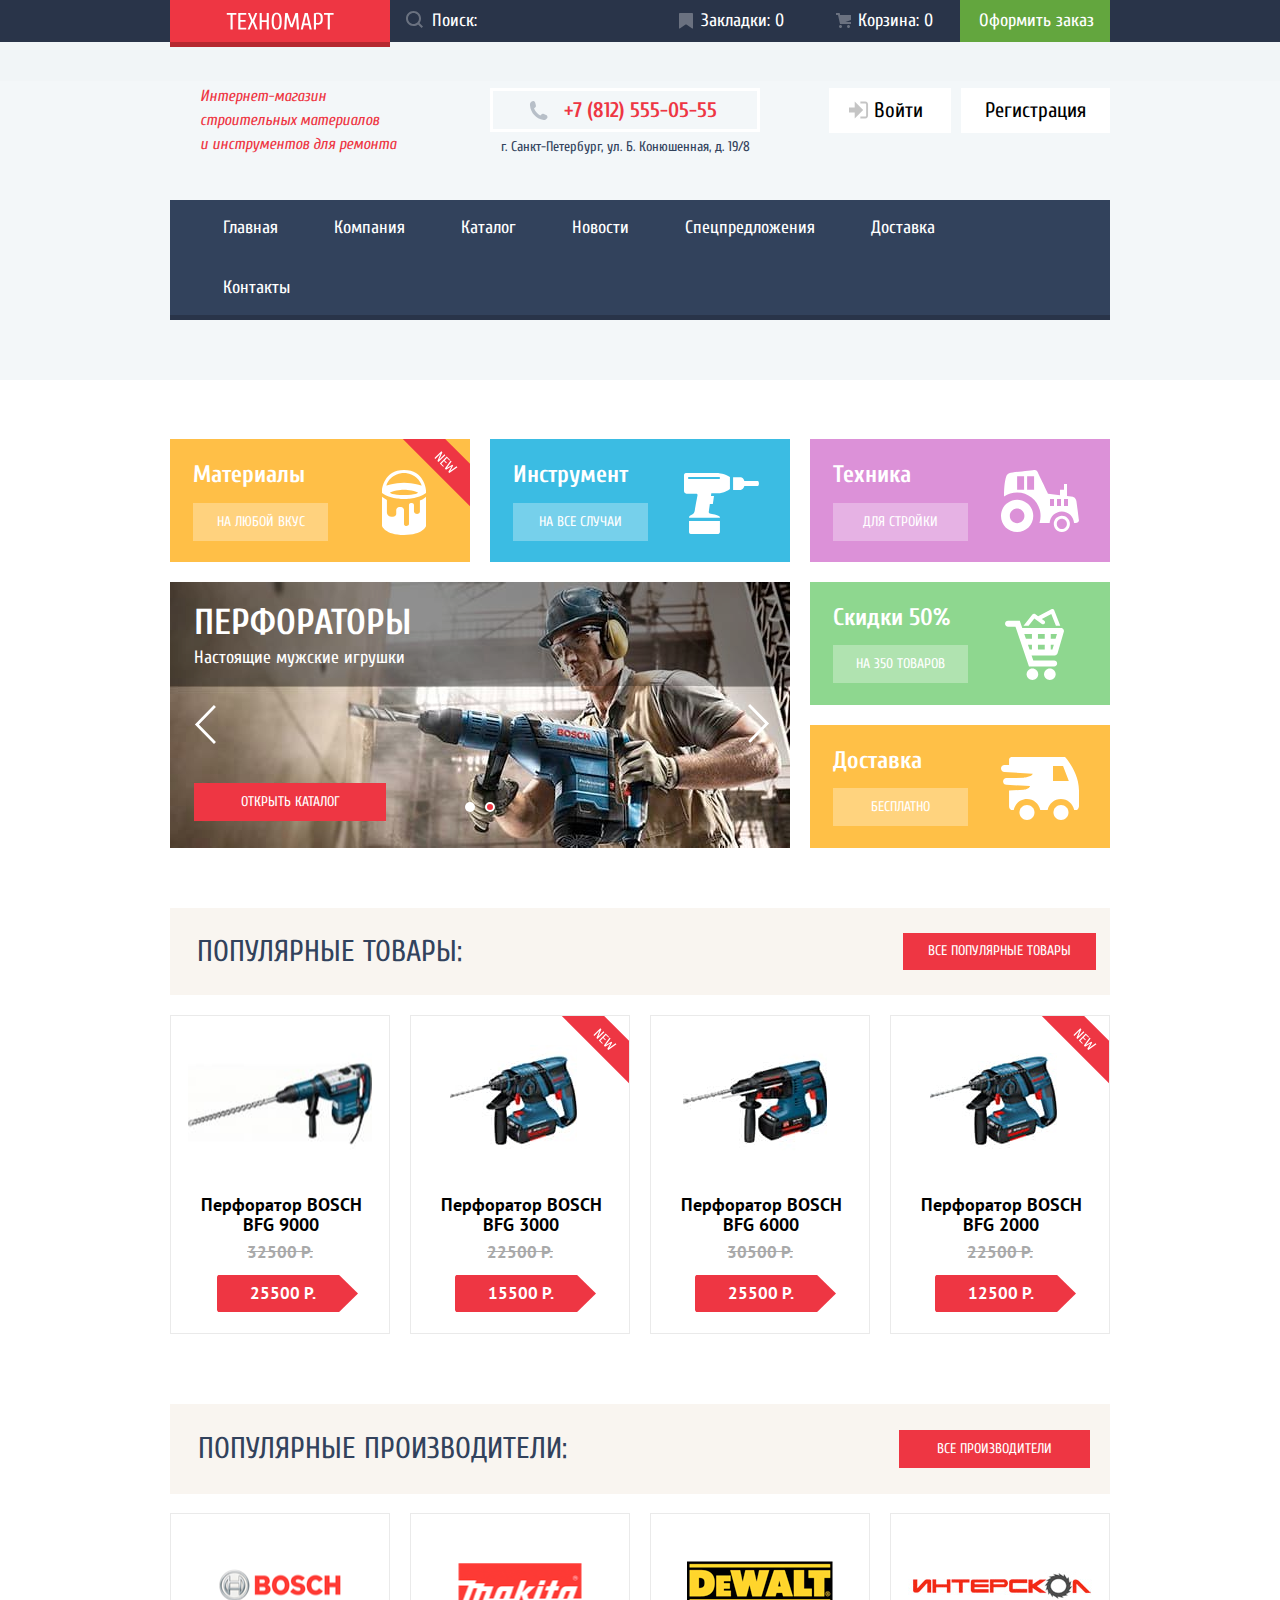
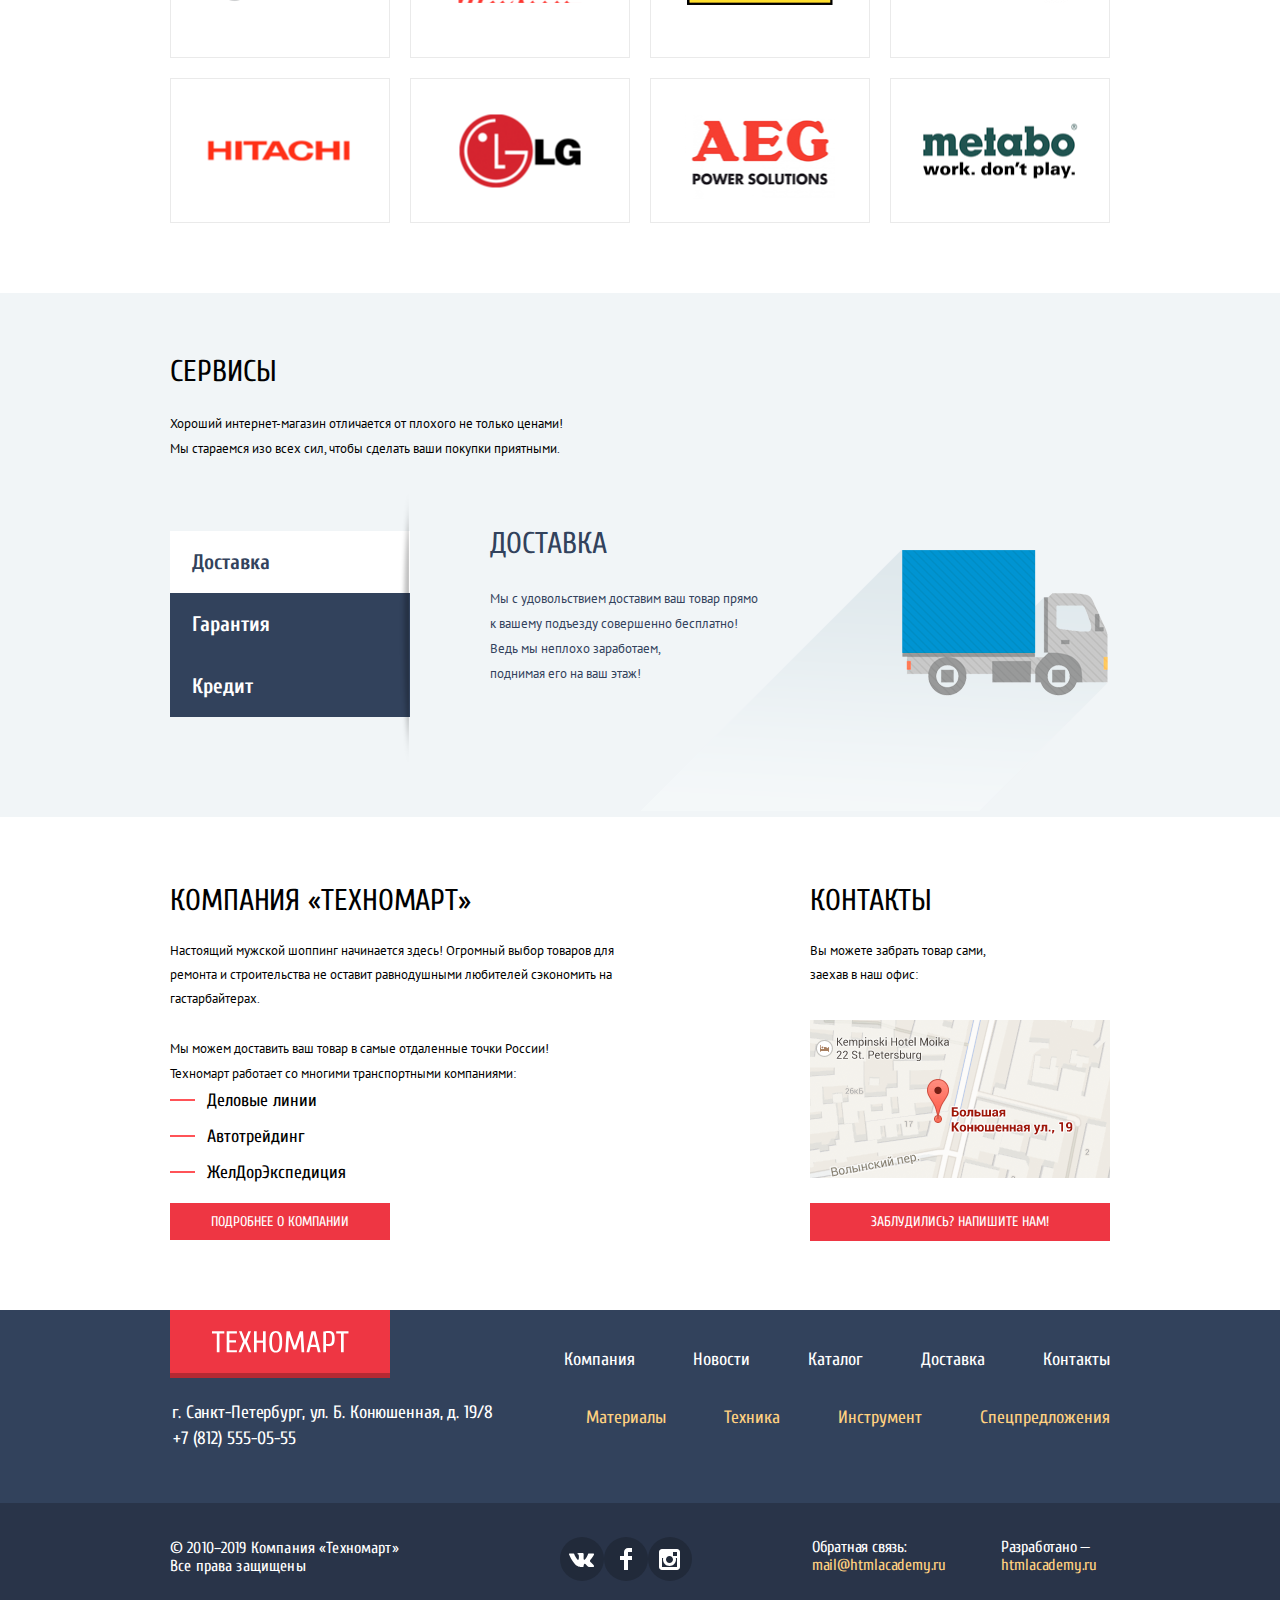
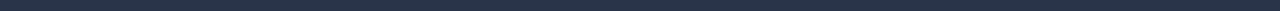
==== commit e8a031aa: "корректировка задания перед дипломом" ====
--- a/index.html
+++ b/index.html
@@ -353,7 +353,7 @@
         </p>
         <p class="footer-copyright">
           Разработано —
-          <a href="#">htmlacademy.ru</a>
+          <a href="https://htmlacademy.ru/intensive/htmlcss">htmlacademy.ru</a>
         </p>
       </div>
     </section>
@@ -363,11 +363,11 @@
     <form class="form-user" action="https://echo.htmlacademy.ru" method="post">
       <label class="username">
         <span>Ваше имя:</span>
-        <input type="text" name="username" placeholder="Имя Фамилия">
+        <input class="form-login" type="text" name="username" placeholder="Имя Фамилия">
       </label>
       <label class="email">
         <span>Ваш e-mail:</span>
-        <input type="text" name="email" placeholder="email@example.com">
+        <input class="form-email" type="text" name="email" placeholder="email@example.com">
       </label>
       <label class="letter">
         <span>Текст письма:</span>
@@ -385,5 +385,7 @@
     </div>
     <button class="button-close-form button-close-map" type="button" aria-label="Закрыть карту"></button>
   </section>
+  <script src="js/form.min.js"></script>
+  <script src="js/map.min.js"></script>
 </body>
 </html>
--- a/css/style.min.css
+++ b/css/style.min.css
@@ -1 +1 @@
-:root{--basik-yellow:#ffbf47;--basik-light-yellow:#ffd180;--basik-extra-yellow:#ffc047;--basik-red:#ee3643;--basik-dark-red:#ba2732;--basik-special-red:#ca2c37;--basik-backgraund-red:#b52830;--basik-backgraund-medium-red:#8d1e26;--basik-green:#63a63e;--basik-light-green:#8ed78f;--basik-dark-green:#518534;--basik-inner-green:#367315;--basik-special-green:#5fbb2d;--basik-full-tru-green:#00ca74;--basik-ligth-blue:#3bbce3;--basik-purpur:#dc91d8;--basik-extra-gray:#293449;--basik-dark-blue:#212a3a;--basik-extra-black:#161d29;--basik-super-extra-dark:#1d2739;--basik-dark-gray:#32425c;--basik-special-gray:#3d546f;--basik-black:#000000;--basik-tru-dark:#444444;--basik-full-tru-dark:#d7dcde;--basik-dim-gray:#a9a9a9;--basik-white:#ffffff;--basik-gray:#b7bfc8;--basik-light-gray:#f1f5f7;--basik-tru-gray:#c5c5c5;--basik-super-gray:#b5b5b5;--basik-disabled-gray:#e9e9e9;--basik-light-white:#ababab;--basik-shadow-white:#e0ddd9;--basik-backgraund-gray:#e5e5e5;--basik-soft-gray:#c1c6ce;--basik-form-gray:#f4f4f4;--basik-softdim-gray:#eaeaea;--basik-light-dark:#f2f6f8;--basik-lightdim-gray:#f3f7f9;--basik-sand-yellow:#f7f3ec;--basik-neitral:#f9f5f0;--basik-transparent-black:rgba(0, 0, 0, 0.0001);--basik-transparent-white:rgba(255, 255, 255, 0.3);--basik-transparent-gray-white:rgba(255, 255, 255, 0.5);--basik-transparent-gray:rgba(197, 197, 197, 0.3);--basik-transparent-dimgray:rgba(169, 169, 169, 0.3);--basik-shadow-black:rgba(0, 0, 0, 0.24);--basik-shadow-gray:rgba(0, 0, 0, 0.15)}.page-body,a{color:var(--basik-white)}.page-body{display:-ms-grid;display:grid;-ms-grid-rows:-webkit-min-content 1fr -webkit-min-content;-ms-grid-rows:min-content 1fr min-content;grid-template-rows:-webkit-min-content 1fr -webkit-min-content;grid-template-rows:min-content 1fr min-content;-ms-flex-line-pack:start;align-content:start;min-width:960px;min-height:100%;background-color:var(--basik-white);font-family:"Cuprum",Arial,sans-serif;font-size:18px;line-height:24px;font-weight:400;margin:0;padding:0}a{text-decoration:none}img{max-width:100%;height:auto}.clear-list{list-style-type:none;margin:0;padding:0}.visually-hidden{position:absolute;width:1px;height:1px;margin:-1px;border:0;padding:0;white-space:nowrap;-webkit-clip-path:inset(100%);clip-path:inset(100%);clip:rect(0 0 0 0);overflow:hidden}.new:after{content:"";position:absolute;top:0;right:0;background:url(../img/new.svg) no-repeat;width:70px;height:70px}.button-link{background-color:var(--basik-red);color:var(--basik-white);font-size:14px;line-height:18px;text-align:center;text-transform:uppercase;padding:10px 20px}.button-link:focus,.button-link:hover{background-color:var(--basik-special-red)}.button-link:active,.logo:active{background-color:var(--basik-dark-red)}.container{width:940px;margin:0 auto;padding:0 10px}.page{height:100%}.top-menu{background-color:var(--basik-extra-gray);margin-bottom:39px}.top-menu-catalog{margin-bottom:37px}.container-top-menu{display:-webkit-box;display:-ms-flexbox;display:flex;-webkit-box-pack:justify;-ms-flex-pack:justify;justify-content:space-between;-ms-flex-wrap:wrap;flex-wrap:wrap}.catalog-header,.main-header{background-color:var(--basik-light-gray);margin-bottom:59px}.catalog-header{margin-bottom:0}.logo,.search{display:-webkit-box;display:-ms-flexbox;display:flex}.logo{-webkit-box-pack:center;-ms-flex-pack:center;justify-content:center;width:220px;background-color:var(--basik-red);-webkit-box-shadow:0 5px var(--basik-backgraund-red);box-shadow:0 5px var(--basik-backgraund-red);padding:12px 0}.logo img{width:108px;height:18px}.logo:active{-webkit-box-shadow:0 5px 0 var(--basik-backgraund-medium-red);box-shadow:0 5px 0 var(--basik-backgraund-medium-red)}.search{-webkit-box-flex:1;-ms-flex-positive:1;flex-grow:1;position:relative}.search label{opacity:.3}.search-icon{position:absolute;top:11px;left:16px;opacity:.3}.search:hover .search-icon{opacity:1}.search-input:focus~.search-icon{fill:var(--basik-red);opacity:1}.search-input{width:100%;background-color:var(--basik-extra-gray);color:var(--basik-white);border:0;font-family:inherit;font-size:18px;line-height:24px;font-weight:400;padding:0 10px 0 42px}.search-input::-webkit-input-placeholder{color:var(--basik-white);font-family:inherit;font-size:18px;line-height:24px;font-weight:400}.search-input::-moz-placeholder{color:var(--basik-white);font-family:inherit;font-size:18px;line-height:24px;font-weight:400}.search-input:-ms-input-placeholder{color:var(--basik-white);font-family:inherit;font-size:18px;line-height:24px;font-weight:400}.search-input::-ms-input-placeholder{color:var(--basik-white);font-family:inherit;font-size:18px;line-height:24px;font-weight:400}.search-input::placeholder{color:var(--basik-white);font-family:inherit;font-size:18px;line-height:24px;font-weight:400}.header-bookmark,.header-cart,.header-order{text-align:center;position:relative;padding:9px}.header-bookmark:before,.header-cart:before{opacity:.3;position:absolute}.header-bookmark:before{content:url(../img/icons/icon-bookmark.svg);top:12px;left:20px}.header-cart:before{content:url(../img/icons/icon-cart.svg);top:11px;left:12px}.header-bookmark:focus:before,.header-bookmark:hover:before,.header-cart:focus:before,.header-cart:hover:before{opacity:1}.header-bookmark{margin-left:auto;padding-left:43px;padding-right:38px}.header-cart{padding-left:35px;padding-right:21px}.full-bookmark,.full-cart{background-color:var(--basik-red)}.header-bookmark:active,.header-cart:active{background-color:var(--basik-extra-black);color:var(--basik-transparent-gray-white)}.header-order{padding-left:19px;padding-right:16px;background-color:var(--basik-green)}.header-order:focus,.header-order:hover{background-color:var(--basik-special-green)}.header-order:active{color:var(--basik-transparent-gray-white)}.search-input:focus{border:0;outline:0;color:var(--basik-black);background-color:var(--basik-white)}.search-input:hover{cursor:pointer}.top-menu-index .header-bookmark{padding-left:37px;padding-right:44px}.top-menu-index .header-bookmark:before{left:15px}.top-menu-index .header-cart{padding-left:30px;padding-right:27px}.top-menu-index .header-cart:before{left:8px}.container-header-info{display:-webkit-box;display:-ms-flexbox;display:flex;-webkit-box-pack:justify;-ms-flex-pack:justify;justify-content:space-between;-ms-flex-wrap:wrap;flex-wrap:wrap;-webkit-box-align:center;-ms-flex-align:center;align-items:center}.header-info{background-color:var(--basik-lightdim-gray);padding-bottom:60px}.title{width:221px;color:var(--basik-red);font-style:italic;font-size:16px;line-height:24px;font-weight:400;margin:0 0 0 30px}.catalog-header-info .title{margin-right:17px}.header-contacts{width:270px;margin-top:7px}.catalog-header-info .header-contacts{margin-top:9px}.header-contacts-phone{display:block;color:var(--basik-red);border:3px solid var(--basik-white);font-size:21px;line-height:38px;font-weight:700;text-align:center;background-image:url(../img/icons/tel.svg);background-repeat:no-repeat;background-position:36px 10px;padding-left:30px;margin-bottom:3px}.header-contacts address{color:var(--basik-dark-gray);font-size:14px;font-style:normal;text-align:center}.user,.user-catalog-page{-ms-flex-wrap:wrap;flex-wrap:wrap}.user{display:-webkit-box;display:-ms-flexbox;display:flex;-webkit-box-pack:justify;-ms-flex-pack:justify;justify-content:space-between;text-align:center;font-size:21px;line-height:21px;position:relative;margin-bottom:20px}.user .user-login,.user .user-registration{color:var(--basik-black);background-color:var(--basik-white);padding:12px 24px}.user-catalog-page{width:299px;margin:9px 0 0}.user-cabinet,.user-inner{display:-webkit-box;display:-ms-flexbox;display:flex;-webkit-box-align:center;-ms-flex-align:center;align-items:center;width:100%}.user-inner{background:var(--basik-white);margin-bottom:7px}.user-cabinet a{padding:0 24px}.user-login-icon{position:absolute;top:13px;left:20px}.user .user-login{padding-left:45px;padding-right:28px;margin-right:10px}.user-cabinet a:focus,.user-cabinet a:hover,.user-login:focus,.user-login:hover,.user-registration:focus,.user-registration:hover{color:var(--basik-red)}.user-cabinet a:active,.user-fullname:active,.user-login:active,.user-registration:active{color:var(--basik-tru-gray)}.user-exit:focus .icon-exit,.user-exit:hover .icon-exit,.user-fullname:focus .icon-fullname,.user-fullname:hover .icon-fullname,.user-login:focus .user-login-icon,.user-login:hover .user-login-icon{fill:var(--basik-special-gray)}.user-exit:active .icon-exit,.user-fullname:active .icon-fullname,.user-login:active .user-login-icon{fill:var(--basik-tru-gray)}.user-fullname{display:block;position:relative;padding:10px 21px 12px 57px;color:var(--basik-black);letter-spacing:.15px}.icon-fullname{position:absolute;top:26%;left:15px}.user .personal-account,.user .user-order{background-color:var(--basik-lightdim-gray);color:var(--basik-dark-gray);font-size:16px;line-height:18px;padding:0}.point{width:4px;height:4px;border-radius:50%;background:var(--basik-dark-gray);line-height:25px;-ms-flex-item-align:center;-ms-grid-row-align:center;align-self:center}.user-order{margin:0 15px 0 44px}.personal-account{margin-left:13px}.site-navigation{display:-webkit-box;display:-ms-flexbox;display:flex;-ms-flex-wrap:wrap;flex-wrap:wrap;background-color:var(--basik-dark-gray);-webkit-box-shadow:inset 0 -5px 0 var(--basik-extra-gray);box-shadow:inset 0 -5px 0 var(--basik-extra-gray);padding:0 25px}.main-navigation{width:100%;margin-top:41px}.main-navigation a:focus,.main-navigation a:hover{background-color:var(--basik-extra-gray);outline:0}.main-navigation a:active{background-color:var(--basik-super-extra-dark);color:var(--basik-transparent-gray-white);font-weight:400;-webkit-box-shadow:inset 0 -5px 0 var(--basik-extra-gray);box-shadow:inset 0 -5px 0 var(--basik-extra-gray)}.site-navigation a{display:block;padding:16px 28px 20px}.page-main{padding-bottom:69px}.container-page-main{margin-bottom:70px}.products{margin-bottom:60px}.products-list{display:-ms-grid;display:grid;-ms-grid-columns:1fr 20px 1fr 20px 1fr;grid-template-columns:1fr 1fr 1fr;gap:20px}.products-item h3{font-size:24px;line-height:30px;font-weight:700;margin:0 0 13px;padding-right:100px}.products-item{position:relative;padding:21px 0 21px 23px;background-repeat:no-repeat}.products-link{width:135px;display:block;background-color:var(--basik-transparent-white);color:var(--basik-white);font-size:14px;line-height:18px;text-align:center;text-transform:uppercase;padding:10px 0}.products-link:focus,.products-link:hover{background-color:var(--basik-transparent-gray)}.products-link:active{background-color:var(--basik-transparent-dimgray)}.product-item-material{background-image:url(../img/icons/icon-material.svg);background-color:var(--basik-yellow);background-position:83% 54%}.product-item-instrument{background-image:url(../img/icons/icon-instrument.svg);background-color:var(--basik-ligth-blue);background-position:86% 55%}.product-item-technics{background-image:url(../img/icons/icon-technika.svg);background-color:var(--basik-purpur);background-position:86% center}.slider{-ms-grid-column:1;-ms-grid-column-span:2;grid-column:1/3;-ms-grid-row:2;-ms-grid-row-span:2;grid-row:2/4}.slider-product-item{display:none;background:url(../img/shadow-slider.png) no-repeat;padding:23px 20px 27px 24px;position:relative}.slider-product-item img{position:absolute;left:0;top:0;z-index:-1;width:100%;height:100%;-o-object-fit:contain;object-fit:contain;background-color:var(--basik-lightdim-gray)}.active-products-item,.slider-link{display:block}.slider-product-item h3{font-size:36px;line-height:36px;font-weight:700;text-transform:uppercase;margin:0 0 5px}.slider-product-item p{margin:0 0 113px}.slider-link{width:152px}.arrow{background-image:url(../img/icons/arrow-left.svg);background-color:var(--basik-transparent-black);background-repeat:no-repeat;position:absolute;cursor:pointer;border:0;width:22px;height:40px;top:46%}.arrow:focus,.arrow:hover{background-color:var(--basik-shadow-gray);-webkit-box-shadow:0 0 5px 5px var(--basik-shadow-black);box-shadow:0 0 5px 5px var(--basik-shadow-black);outline:0}.arrow:active{background-color:var(--basik-shadow-black);-webkit-box-shadow:0 0 5px 5px var(--basik-shadow-black);box-shadow:0 0 5px 5px var(--basik-shadow-black);opacity:.5}.arrow-left{left:24px}.arrow-right{-webkit-transform:rotate(180deg);-ms-transform:rotate(180deg);transform:rotate(180deg);right:20px}.slider-dots{display:-webkit-box;display:-ms-flexbox;display:flex;-webkit-box-pack:justify;-ms-flex-pack:justify;justify-content:space-between;width:30px;text-align:center;position:absolute;bottom:36px;left:295px}.dots{width:10px;height:10px;border-radius:50%;padding:0;cursor:pointer}.dots:focus,.dots:hover{-webkit-box-shadow:0 0 5px 4px var(--basik-black);box-shadow:0 0 5px 4px var(--basik-black);outline:0}.dots:active{opacity:.5}.no-active-dots{background-color:var(--basik-white);border:0}.active-dots{background:var(--basik-red);position:relative;border:2px solid var(--basik-white)}.products-item-discounts{background-image:url(../img/icons/icon-skidka.svg);background-color:var(--basik-light-green);background-position:81% 51%}.products-item-delivery h3,.products-item-discounts h3{margin-bottom:12px}.products-item-delivery{background-image:url(../img/icons/icon-dostavka.svg);background-color:var(--basik-extra-yellow);background-position:86% 54%}.background-style{display:-webkit-box;display:-ms-flexbox;display:flex;-webkit-box-pack:justify;-ms-flex-pack:justify;justify-content:space-between;background-color:var(--basik-neitral);-webkit-box-align:center;-ms-flex-align:center;align-items:center;padding:25px 14px 25px 27px;margin-bottom:20px}.background-style .button-link{padding:9px 25px 10px}.background-style h2{color:var(--basik-dark-gray);font-size:30px;line-height:30px;font-weight:400;text-transform:uppercase;margin:0}.card-list{display:-ms-grid;display:grid;gap:20px}.popular-list-card{-ms-grid-columns:1fr 1fr 1fr 1fr;grid-template-columns:1fr 1fr 1fr 1fr;margin-bottom:70px}.product-card{width:220px;background-color:var(--basik-white);border:1px solid var(--basik-softdim-gray);-webkit-box-sizing:border-box;box-sizing:border-box;text-align:center;font-family:"PT Sans",Arial,sans-serif;font-size:17px;line-height:18px;font-weight:700;padding:0 15px 21px;position:relative}.product-card-image{height:170px;position:relative;margin-bottom:9px;overflow:hidden}.product-card-image img{position:absolute;top:50%;left:50%;-webkit-transform:translate(-50%,-50%);-ms-transform:translate(-50%,-50%);transform:translate(-50%,-50%);-o-object-fit:contain;object-fit:contain}.product-card-buttons{padding:39px 0 46px}.bosch-bfg-9000 img{padding-top:5px}.bosch-bfg-9000 .product-card-price{margin-left:26px}.bosch-bfg-2000 img,.bosch-bfg-3000 img{padding-right:13px}.bosch-bfg-6000 img{padding-right:10px;padding-top:2px}.product-card del{display:block;color:var(--basik-dim-gray);margin-bottom:14px}.product-card-link{width:190px;display:block;font-size:18px;line-height:20px;color:var(--basik-black);margin-bottom:8px}.product-card-link:focus,.product-card-link:hover{outline:0;opacity:.5}.product-card-price{display:block;width:141px;background:url(../img/icons/red-button.svg) no-repeat 5px;margin-left:24px;padding:9px 5px 10px 0}.product-card-price:focus,.product-card-price:hover{background:url(../img/icons/red-button-dark.svg) no-repeat 5px;outline:0}.product-card-price:active{opacity:.8}.button-buy{color:var(--basik-white)}.button-bookmark,.button-buy{font-family:"Cuprum",Arial,sans-serif;font-size:14px;line-height:18px;font-weight:400;text-transform:uppercase;border:0;outline:0;cursor:pointer}.button-buy{background-image:url(../img/icons/icon-cart.svg);background-color:var(--basik-green);background-position:29px 11px;background-repeat:no-repeat;border-radius:2px;-webkit-box-shadow:inset 0 -3px 0 var(--basik-inner-green);box-shadow:inset 0 -3px 0 var(--basik-inner-green);padding:10px 38px 10px 55px;margin:0 2px 10px 0}.button-bookmark{background:var(--basik-white);padding:7px 30px;margin-bottom:10px;color:var(--basik-dark-gray);border:3px solid var(--basik-green)}.button-buy:focus,.button-buy:hover{background-color:var(--basik-special-green)}.button-buy:active{background-color:var(--basik-dark-green)}.button-bookmark:focus,.button-bookmark:hover{color:var(--basik-dark-gray);border:3px solid var(--basik-dark-gray)}.button-bookmark:active{opacity:.5}.product-card-buttons,.product-card:hover .product-card-image{position:absolute;clip:rect(0 0 0 0);width:1px;margin:-1px}.product-card:hover .product-card-buttons{width:100%;opacity:1;clip:auto;position:static}.product-card:hover{-webkit-box-shadow:0 4px 20px var(--basik-shadow-gray);box-shadow:0 4px 20px var(--basik-shadow-gray)}.popular-manufactures .background-style{padding:26px 20px 26px 28px;margin-bottom:19px}.popular-manufactures .button-link{padding:10px 38px}.popular-manufactures-list{background:var(--basik-white);display:-ms-grid;display:grid;-ms-grid-columns:1fr 20px 1fr 20px 1fr 20px 1fr;grid-template-columns:1fr 1fr 1fr 1fr;gap:20px}.popular-manufactures-item a{display:block;position:relative;width:220px;height:145px;border:1px solid var(--basik-softdim-gray);-webkit-box-sizing:border-box;box-sizing:border-box;overflow:hidden}.popular-manufactures-item img{position:absolute;top:50%;left:50%;-webkit-transform:translate(-50%,-50%);-ms-transform:translate(-50%,-50%);transform:translate(-50%,-50%);-o-object-fit:contain;object-fit:contain}.manufacture-dewalt img,.manufacture-makita img{top:48%}.popular-manufactures-item:hover{-webkit-box-shadow:0 4px 20px 0 var(--basik-shadow-gray);box-shadow:0 4px 20px 0 var(--basik-shadow-gray)}.popular-manufactures-item:active{opacity:.5}.container-service{width:950px;padding-left:20px}.service{color:var(--basik-black);background-color:var(--basik-light-gray);padding-top:64px}.service h2,.slider-item h3{font-size:30px;line-height:30px;font-weight:400;text-transform:uppercase;margin:0}.service h2{margin-bottom:24px}.slider-item h3{margin-bottom:28px}.service-text{margin:0 0 60px;text-align:justify}.service-item-text,.service-text{font-family:"PT Sans",Arial,sans-serif;font-size:13px;line-height:25px;font-weight:400}.service-item-text{margin:0;width:400px}.service-slider{display:-webkit-box;display:-ms-flexbox;display:flex}.service-button{display:block;width:240px;color:var(--basik-white);background-color:var(--basik-dark-gray);font-size:21px;line-height:30px;font-weight:700;text-align:left;border:3px solid var(--basik-transparent-black);-webkit-box-sizing:border-box;box-sizing:border-box;padding:13px 0 19px 22px}.service-slider-buttons{margin:10px 80px 0 0;position:relative}.service-slider-buttons:after{content:"";background-image:url(../img/shadow-service.png);width:10px;height:279px;display:block;position:absolute;bottom:50px;right:1px}.no-active-service-button:focus,.no-active-service-button:hover{background-color:var(--basik-extra-gray)}.active-service-button{color:var(--basik-dark-gray);background-color:var(--basik-white)}.active-service-button:active{color:var(--basik-white)}.service-button:focus{outline:0;border:3px solid var(--basik-extra-black)}.service-button:active{background-color:var(--basik-extra-black)}.service-item-text,.slider-item h3{color:var(--basik-dark-gray)}.slider-item{display:none;width:619px;-webkit-box-flex:1;-ms-flex-positive:1;flex-grow:1;background-repeat:no-repeat;background-color:var(--basik-light-gray)}.active-slider{display:block}.slider-item-delivery{background-image:url(../img/dostavka-service.png);background-position:150px 29px;padding-top:10px;padding-bottom:131px}.slider-item-guarantee{background-image:url(../img/garantii-service.png);background-position:239px 6px;padding-top:8px;padding-bottom:110px}.slider-item-guarantee h3{margin:0 0 23px}.slider-item-credit{background-image:url(../img/credit-service.png);background-position:165px 7px;padding-top:10px;padding-bottom:124px}.slider-item-credit h3,.slider-item-delivery h3{margin-bottom:29px;line-height:26px}.slider-item-credit .service-item-text{margin-bottom:33px}.slider-item-credit .button-link{padding:10px 45px}.index-information{display:-webkit-box;display:-ms-flexbox;display:flex;-webkit-box-pack:justify;-ms-flex-pack:justify;justify-content:space-between;padding-top:69px}.information,.information-contacts{background-color:var(--basik-white);color:var(--basik-black)}.information h2,.information-contacts h2{color:var(--basik-black);font-size:30px;line-height:30px;font-weight:400;text-transform:uppercase;margin-top:0;margin-bottom:23px;letter-spacing:-.1px}.information p,.information-contacts p{font-family:"PT Sans",Arial,sans-serif;font-size:13px;line-height:24px;font-weight:400;margin:0}.information p{margin-bottom:25px}.information .information-text{margin-bottom:3px;line-height:25px}.information-delivery-list{padding-left:37px;margin-bottom:24px}.information-delivery-list li{margin-bottom:12px;position:relative}.information-delivery-list li:before{content:"";background-image:url(../img/icons/red-line-slider.svg);position:absolute;width:25px;height:2px;top:10px;left:-37px}.information-delivery-list li:last-child{margin:0}.button-link-company{padding:10px 41px}.information{width:620px}.information-contacts p{margin-bottom:33px}.contacts-small-map{display:block;margin-bottom:18px}.button-link-form{display:block}.main-footer{background-color:var(--basik-dark-gray)}.footer-logo{padding:20px 0 25px;margin-bottom:23px;-webkit-box-shadow:inset 0 -5px 0 var(--basik-shadow-black);box-shadow:inset 0 -5px 0 var(--basik-shadow-black)}.footer-logo img{width:138px;height:23px}.footer-contacts,.footer-contacts ul{display:-webkit-box;display:-ms-flexbox;display:flex;-ms-flex-wrap:wrap;flex-wrap:wrap}.footer-contacts{-webkit-box-pack:justify;-ms-flex-pack:justify;justify-content:space-between;margin-bottom:52px}.footer-contacts-phone{margin-left:3px}.footer-contacts-info address{font-style:normal;letter-spacing:-.12px;padding-left:2px;margin-bottom:2px}.footer-contacts ul{-webkit-box-pack:center;-ms-flex-pack:center;justify-content:center}.footer-navigation{width:615px}.footer-navigation li{margin-right:58px}.footer-navigation li:last-child{margin-right:0}.top-footer-navigation{margin:38px 0 34px;padding-left:68px}.bottom-footer-navigation{padding-left:90px}.footer-navigation a:focus,.footer-navigation a:hover,.footer-social a:focus,.footer-social a:hover{text-decoration:underline;outline:0}.footer-navigation a:active{opacity:.5;text-decoration:none}.bottom-footer-navigation a,.footer-copyright a,.footer-email a{color:var(--basik-light-yellow)}.footer-social{background-color:var(--basik-extra-gray)}.container-footer-social,.footer-social-list{display:-webkit-box;display:-ms-flexbox;display:flex}.container-footer-social{-ms-flex-wrap:wrap;flex-wrap:wrap;padding:33px 0 30px}.footer-social-list{margin:0 120px 0 161px;padding-top:1px}.footer-social p{font-size:16px;line-height:18px;letter-spacing:-.2px}.footer-social .copyright{letter-spacing:.15px;padding-top:3px;margin:0}.footer-social a:hover{text-decoration:underline}.footer-copyright a:active,.footer-email a:active{color:var(--basik-red);text-decoration:none}.social-button{display:block;width:44px;height:44px;background:var(--basik-dark-blue) no-repeat center center;border-radius:22px}.social-button:focus,.social-button:hover{background-color:var(--basik-red);outline:0}.vk{background-image:url(../img/icons/icon-vk.svg)}.facebook{background-image:url(../img/icons/icon-fb.svg)}.instagram{background-image:url(../img/icons/icon-insta.svg)}.footer-email{width:137px;padding-top:2px;margin:0}.footer-copyright{margin:0 auto 0 52px;width:98px;padding-top:2px}.modal{background-image:-o-linear-gradient(top,var(--basik-white),var(--basik-white) 74%,var(--basik-form-gray) 74%,var(--basik-form-gray));background-image:-webkit-gradient(linear,left top,left bottom,from(var(--basik-white)),color-stop(74%,var(--basik-white)),color-stop(74%,var(--basik-form-gray)),to(var(--basik-form-gray)));background-image:linear-gradient(to bottom,var(--basik-white),var(--basik-white) 74%,var(--basik-form-gray) 74%,var(--basik-form-gray));border-top:7px solid var(--basik-red)}.modal-form{width:620px}.modal-buy,.modal-form,.modal-map{margin:0 auto;-webkit-box-shadow:0 4px 20px 0 var(--basik-shadow-gray);box-shadow:0 4px 20px 0 var(--basik-shadow-gray);position:fixed;left:50%;top:50%;-webkit-transform:translate(-50%,-50%);-ms-transform:translate(-50%,-50%);transform:translate(-50%,-50%);display:none}.modal-map{width:943px;height:442px}.map-iframe{border:0}.map-static{position:fixed;left:0;top:0;z-index:-1;width:943px;height:442px;overflow:hidden}.form-user{display:-webkit-box;display:-ms-flexbox;display:flex;-ms-flex-wrap:wrap;flex-wrap:wrap;-webkit-box-pack:justify;-ms-flex-pack:justify;justify-content:space-between;background-image:-o-linear-gradient(bottom top,var(--basik-white),var(--basik-red));background-image:-webkit-gradient(linear,top bottom,from(var(--basik-white)),to(var(--basik-red)));background-image:linear-gradient(to top bottom,var(--basik-white),var(--basik-red));margin:40px auto 0;width:460px;position:relative}.form-user input{height:38px}.form-user input,.form-user textarea{border:2px solid var(--basik-tru-gray);border-radius:2px;font-family:"PT Sans",Arial,sans-serif;font-weight:400;font-size:13px;line-height:24px;color:var(--basik-dim-gray);padding:0 0 0 10px;width:100%;-webkit-box-sizing:border-box;box-sizing:border-box;margin-top:10px}.form-user label{color:var(--basik-black);width:220px;margin-bottom:14px}.form-user .letter{width:460px;margin-bottom:47px}.letter textarea{height:114px;padding-top:5px;resize:none}.button-submit{border:0;outline:0;cursor:pointer;margin:20px 0 37px;-webkit-box-flex:1;-ms-flex-positive:1;flex-grow:1}.button-close-form{background:url(../img/icons/icon-close.svg) no-repeat;position:absolute;top:14px;right:11px;width:21px;height:21px;border:0;cursor:pointer}.button-close-map{top:10px}.button-close-buy{top:11px}.modal-buy,.modal-buy p{font-family:"Cuprum",Arial,sans-serif}.modal-buy{width:620px;padding:46px 0 47px;background-image:-o-linear-gradient(top,var(--basik-white),var(--basik-white) 59%,var(--basik-form-gray) 59%,var(--basik-form-gray));background-image:-webkit-gradient(linear,left top,left bottom,from(var(--basik-white)),color-stop(59%,var(--basik-white)),color-stop(59%,var(--basik-form-gray)),to(var(--basik-form-gray)));background-image:linear-gradient(to bottom,var(--basik-white),var(--basik-white) 59%,var(--basik-form-gray) 59%,var(--basik-form-gray))}.modal-buy p{font-weight:700;font-size:24px;line-height:30px;padding:20px 0 20px 175px;margin-bottom:90px;margin-top:0;background:var(--basik-transparent-black) url(../img/icons/icon-mark.svg) no-repeat 81px center}.modal-buy .button-link{margin-left:114px;margin-right:5px;padding:10px 46px 10px 47px}.continue-buy{font-weight:400;font-size:14px;line-height:18px;color:var(--basik-black);background-color:var(--basik-white);padding:10px 32px;text-transform:uppercase}.main-part-catalog{display:-webkit-box;display:-ms-flexbox;display:flex;-webkit-box-pack:justify;-ms-flex-pack:justify;justify-content:space-between;padding-bottom:50px}.page-catalog{padding-top:21px}.breadcrumbs{display:-webkit-box;display:-ms-flexbox;display:flex;-ms-flex-wrap:wrap;flex-wrap:wrap;font-family:"PT Sans",Arial,sans-serif;font-size:13px;line-height:18px;text-transform:uppercase;padding-left:0;margin:0 0 16px}.breadcrumbs a,.modal-buy p{color:var(--basik-black)}.breadcrumbs li{margin-right:41px;position:relative}.breadcrumbs li:last-child{margin:0}.link-home{background-image:url(../img/icons/icon-home.svg);background-repeat:no-repeat;background-position:1px 3px;width:14px;height:17px;display:inline-block}.breadcrumbs li:before{content:"";background-image:url(../img/icons/icon-right-small.svg);background-repeat:no-repeat;width:10px;height:12px;position:absolute;left:-24px;top:3px}.breadcrumbs li:first-child:before{display:none}.subtitle{color:var(--basik-dark-gray);background-color:var(--basik-light-dark);font-size:30px;line-height:30px;font-weight:400;text-transform:uppercase;letter-spacing:-.25px;padding:30px 30px 28px;margin:0 0 20px}.form-filters{width:220px}.filters,.filters h3{font-size:13px;font-weight:400}.filters{color:var(--basik-black);font-family:"PT Sans",Arial,sans-serif;line-height:18px;text-transform:uppercase;margin-right:20px}.filters h3{width:200px;background-color:var(--basik-sand-yellow);padding:10px 2px 10px 18px;margin-top:0}.filters-options{width:220px;font-size:17px;line-height:30px;font-weight:700}.filters-options-price{margin-bottom:12px}.container-range{width:100%}.range-filter{height:41px;background-color:var(--basik-sand-yellow);padding:39px 20px 0;position:relative;margin-bottom:10px}.range-filter .scale{background-color:var(--basik-full-tru-dark);height:2px}.scale .bar{background-color:var(--basik-full-tru-green);height:2px}.toggle{width:4px;height:4px;padding:0;border:8px solid var(--basik-white);background-color:var(--basik-light-white);border-radius:50%;position:absolute;top:29px;-webkit-box-shadow:0 2px 1px 0 var(--basik-shadow-white);box-shadow:0 2px 1px 0 var(--basik-shadow-white);cursor:pointer}.toggle-min{left:20px}.toggle-max{left:100px}.price-controls{display:-webkit-box;display:-ms-flexbox;display:flex;-ms-flex-wrap:wrap;flex-wrap:wrap}.filter-price{border:0;padding:0 0 25px;margin:0}.filter-number{width:95px;height:33px;text-align:center;background-color:var(--basik-sand-yellow);font-size:17px;line-height:18px;border:0;padding:0 0 5px}.dash{width:29px;color:var(--basik-tru-dark);font-size:16px;line-height:35px;text-align:center;margin:0}.filter-number::-webkit-inner-spin-button,.filter-number::-webkit-outer-spin-button{-webkit-appearance:none}.filter-number,.filter-number:focus,.filter-number:hover{-webkit-appearance:none;appearance:none;-moz-appearance:textfield}.filter-manufactures,.filter-power{border:0;padding:0}.filter-manufactures{margin:14px 0 0;padding-bottom:28px}.filter-power{margin-top:17px;margin-left:0;padding-bottom:20px}.filter-manufactures .filters-options{margin-bottom:18px}.filter-manufactures-list{margin-left:0;padding-left:5px}.filter-power-list{padding:23px 0 18px 3px}.filter-manufactures,.filter-price{border-bottom:1px solid var(--basik-softdim-gray)}.filter-manufactures-item{padding:0 0 20px 30px}.filter-manufactures-item,.filter-power-item{font-size:15px;line-height:19px}.filter-manufactures-item label,.filter-power-item label{position:relative;display:block;cursor:pointer;-webkit-user-select:none;-moz-user-select:none;-ms-user-select:none;user-select:none}.filter-checkbox-label:before{content:"";position:absolute;left:-35px;top:-2px;background-image:url(../img/icons/checkbox-off.svg);background-repeat:no-repeat;width:27px;height:23px;opacity:.7}.filter-checkbox:checked+.filter-checkbox-label:after{content:"";position:absolute;left:-35px;top:-2px;background-image:url(../img/icons/checkbox-on.svg);background-repeat:no-repeat;width:27px;height:23px;opacity:.7}.filter-checkbox:checked+.filter-checkbox-label:before{display:none}.filter-checkbox-label:hover:before,.filter-checkbox:checked:hover+.filter-checkbox-label:after{opacity:1}.filter-checkbox:disabled+.filter-checkbox-label{opacity:.2}.filter-radio-label:before{content:"";position:absolute;left:-35px;top:-1px;width:17px;height:17px;border-radius:50%;border:4px solid var(--basik-tru-gray);opacity:.7}.filter-radio:checked+.filter-radio-label:after{content:"";left:-27px;top:7px;width:9px;height:9px;border-radius:50%;background-color:var(--basik-tru-gray);position:absolute;opacity:.7}.filter-radio-label:hover:before{border:4px solid var(--basik-super-gray)}.filter-radio:checked:hover+.filter-radio-label:after{background-color:var(--basik-super-gray)}.filter-radio:disabled+.filter-radio-label:before{border:4px solid var(--basik-disabled-gray)}.filter-radio:disabled+.filter-radio-label{color:var(--basik-disabled-gray)}.filter-radio:checked:disabled+.filter-radio-label:after{background-color:var(--basik-disabled-gray);color:var(--basik-disabled-gray)}.filter-power-item{padding:0 0 22px 32px}.filter-manufactures-item:last-child,.filter-power-item:last-child{padding-bottom:0}.result-filter{width:100%;border:1px solid var(--basik-backgraund-gray);background-color:var(--basik-white);font-size:13px;line-height:18px;text-align:center;text-transform:uppercase;cursor:pointer;padding:10px 0}.sort,.sort-options{display:-webkit-box;display:-ms-flexbox;display:flex}.sort{-webkit-box-align:center;-ms-flex-align:center;align-items:center;background-color:var(--basik-sand-yellow);margin:0 0 28px}.sort-options{-webkit-box-flex:1;-ms-flex-positive:1;flex-grow:1;-ms-flex-wrap:wrap;flex-wrap:wrap;padding-left:11px}.sort-type{margin:0 65px 0 70px}.sort-function{margin-right:47px}.sort h3{margin:0;padding:10px 10px 10px 20px}.sort-options-item a{color:var(--basik-black);border-bottom:1px dotted var(--basik-red);opacity:.3}.sort-options-item a:hover{border-bottom:1px solid var(--basik-red);opacity:1}.sort-item-active a{color:var(--basik-red);border:0;opacity:1}.sort-item-active a:hover{border:0}.icon-sort-down{-webkit-transform:rotate(180deg);-ms-transform:rotate(180deg);transform:rotate(180deg)}.icon-sort-down:hover,.icon-sort-up:hover{fill:var(--basik-black)}.sort-dir-active svg,.sort-dir-active svg:hover{fill:var(--basik-red)}.sort-down,.sort-up{margin-top:1px}.sort-up{margin-right:21px}.catalog-box{margin-bottom:48px}.catalog-list-card{-ms-grid-columns:1fr 1fr 1fr;grid-template-columns:1fr 1fr 1fr;row-gap:17px;margin:0}.link-not-del{margin-bottom:40px}.pagination{display:-webkit-box;display:-ms-flexbox;display:flex;-ms-flex-wrap:wrap;flex-wrap:wrap;font-family:"PT Sans",Arial,sans-serif;font-size:13px;line-height:16px;text-align:center;font-weight:400}.pagination-number{text-align:center;border:1px solid var(--basik-backgraund-gray);padding:10px 15px;margin-right:9px;margin-bottom:9px;border-radius:2px}.pagination-number:hover{border:1px solid var(--basik-tru-gray)}.pagination-number-next{padding:10px 30px}.pagination-number:active{border:1px solid var(--basik-red)}.pagination-number a{color:var(--basik-black);text-transform:uppercase}.active-number,.active-number:active,.active-number:hover{border:1px solid var(--basik-red);background-color:var(--basik-red)}.active-number a{color:var(--basik-white)}.information-item-catalog{background-color:var(--basik-light-gray);color:var(--basik-black);padding:64px 0 70px}.information-item-catalog h2{font-family:"Cuprum",Arial,sans-serif;font-size:30px;line-height:30px;font-weight:400;text-transform:uppercase;letter-spacing:-.15px;margin:0 0 25px}.text-product{font-family:"PT Sans",Arial,sans-serif;font-size:13px;line-height:24px;font-weight:400;margin:0}
+@-webkit-keyframes bounce{0%{-webkit-transform:translate(-50%,-2000px);transform:translate(-50%,-2000px)}70%{-webkit-transform:translate(-50%,-20%);transform:translate(-50%,-20%)}90%{-webkit-transform:translate(-50%,-45%);transform:translate(-50%,-45%)}to{-webkit-transform:translate(-50%,-50%);transform:translate(-50%,-50%)}}@keyframes bounce{0%{-webkit-transform:translate(-50%,-2000px);transform:translate(-50%,-2000px)}70%{-webkit-transform:translate(-50%,-20%);transform:translate(-50%,-20%)}90%{-webkit-transform:translate(-50%,-45%);transform:translate(-50%,-45%)}to{-webkit-transform:translate(-50%,-50%);transform:translate(-50%,-50%)}}@-webkit-keyframes shake{0%,to{-webkit-transform:translate(-50%,-50%);transform:translate(-50%,-50%)}10%,30%,50%,70%,90%{-webkit-transform:translate(-52%,-50%);transform:translate(-52%,-50%)}20%,40%,60%,80%{-webkit-transform:translate(-48%,-50%);transform:translate(-48%,-50%)}}@keyframes shake{0%,to{-webkit-transform:translate(-50%,-50%);transform:translate(-50%,-50%)}10%,30%,50%,70%,90%{-webkit-transform:translate(-52%,-50%);transform:translate(-52%,-50%)}20%,40%,60%,80%{-webkit-transform:translate(-48%,-50%);transform:translate(-48%,-50%)}}:root{--basik-yellow:#ffbf47;--basik-light-yellow:#ffd180;--basik-extra-yellow:#ffc047;--basik-red:#ee3643;--basik-dark-red:#ba2732;--basik-special-red:#ca2c37;--basik-backgraund-red:#b52830;--basik-backgraund-medium-red:#8d1e26;--basik-green:#63a63e;--basik-light-green:#8ed78f;--basik-dark-green:#518534;--basik-inner-green:#367315;--basik-special-green:#5fbb2d;--basik-full-tru-green:#00ca74;--basik-ligth-blue:#3bbce3;--basik-purpur:#dc91d8;--basik-extra-gray:#293449;--basik-dark-blue:#212a3a;--basik-extra-black:#161d29;--basik-super-extra-dark:#1d2739;--basik-dark-gray:#32425c;--basik-special-gray:#3d546f;--basik-black:#000000;--basik-tru-dark:#444444;--basik-full-tru-dark:#d7dcde;--basik-dim-gray:#a9a9a9;--basik-white:#ffffff;--basik-gray:#b7bfc8;--basik-light-gray:#f1f5f7;--basik-tru-gray:#c5c5c5;--basik-super-gray:#b5b5b5;--basik-disabled-gray:#e9e9e9;--basik-light-white:#ababab;--basik-shadow-white:#e0ddd9;--basik-backgraund-gray:#e5e5e5;--basik-soft-gray:#c1c6ce;--basik-form-gray:#f4f4f4;--basik-softdim-gray:#eaeaea;--basik-light-dark:#f2f6f8;--basik-lightdim-gray:#f3f7f9;--basik-sand-yellow:#f7f3ec;--basik-neitral:#f9f5f0;--basik-transparent-black:rgba(0, 0, 0, 0.0001);--basik-transparent-white:rgba(255, 255, 255, 0.3);--basik-transparent-gray-white:rgba(255, 255, 255, 0.5);--basik-transparent-gray:rgba(197, 197, 197, 0.3);--basik-transparent-dimgray:rgba(169, 169, 169, 0.3);--basik-shadow-black:rgba(0, 0, 0, 0.24);--basik-shadow-gray:rgba(0, 0, 0, 0.15)}.page-body{display:-ms-grid;display:grid;-ms-grid-rows:-webkit-min-content 1fr -webkit-min-content;-ms-grid-rows:min-content 1fr min-content;grid-template-rows:-webkit-min-content 1fr -webkit-min-content;grid-template-rows:min-content 1fr min-content;-ms-flex-line-pack:start;align-content:start;min-width:960px;min-height:100%;color:var(--basik-white);background-color:var(--basik-white);font-family:"Cuprum",Arial,sans-serif;font-size:18px;line-height:24px;font-weight:400}a{text-decoration:none}img{max-width:100%;height:auto}.clear-list{list-style-type:none;margin:0;padding:0}.visually-hidden{position:absolute;width:1px;height:1px;margin:-1px;border:0;padding:0;white-space:nowrap;-webkit-clip-path:inset(100%);clip-path:inset(100%);clip:rect(0 0 0 0);overflow:hidden}.new:after{content:"";position:absolute;top:0;right:0;background:url(../img/new.svg) no-repeat;width:70px;height:70px}.button-link{background-color:var(--basik-red);color:var(--basik-white);font-size:14px;line-height:18px;text-align:center;text-transform:uppercase;padding:10px 20px}.button-link:focus,.button-link:hover{background-color:var(--basik-special-red)}.button-link:active{background-color:var(--basik-dark-red)}.container{width:940px;margin:0 auto;padding:0 10px}.page{height:100%}.top-menu{background-color:var(--basik-extra-gray);margin-bottom:39px}.top-menu-catalog{margin-bottom:37px}.container-top-menu{display:-webkit-box;display:-ms-flexbox;display:flex;-webkit-box-pack:justify;-ms-flex-pack:justify;justify-content:space-between;-ms-flex-wrap:wrap;flex-wrap:wrap}.catalog-header,.main-header{background-color:var(--basik-light-gray);margin-bottom:59px}.catalog-header{margin-bottom:0}.logo{display:-webkit-box;display:-ms-flexbox;display:flex;-webkit-box-pack:center;-ms-flex-pack:center;justify-content:center;width:220px;background-color:var(--basik-red);-webkit-box-shadow:0 5px var(--basik-backgraund-red);box-shadow:0 5px var(--basik-backgraund-red);padding:12px 0}.logo img{width:108px;height:18px}.logo:active,.logo:focus{background-color:var(--basik-dark-red);-webkit-box-shadow:0 5px 0 var(--basik-backgraund-medium-red);box-shadow:0 5px 0 var(--basik-backgraund-medium-red)}.search{display:-webkit-box;display:-ms-flexbox;display:flex;-webkit-box-flex:1;-ms-flex-positive:1;flex-grow:1;position:relative}.search label{opacity:.3}.search-icon{position:absolute;top:11px;left:16px;opacity:.3}.search:hover .search-icon{opacity:1}.search-input:focus~.search-icon{fill:var(--basik-red);opacity:1}.search-input{width:100%;background-color:var(--basik-extra-gray);color:var(--basik-white);border:0;font-family:inherit;font-size:18px;line-height:24px;font-weight:400;padding:0 10px 0 42px}.search-input::-webkit-input-placeholder{color:var(--basik-white);font-family:inherit;font-size:18px;line-height:24px;font-weight:400}.search-input::-moz-placeholder{color:var(--basik-white);font-family:inherit;font-size:18px;line-height:24px;font-weight:400}.search-input:-ms-input-placeholder{color:var(--basik-white);font-family:inherit;font-size:18px;line-height:24px;font-weight:400}.search-input::-ms-input-placeholder{color:var(--basik-white);font-family:inherit;font-size:18px;line-height:24px;font-weight:400}.search-input::placeholder{color:var(--basik-white);font-family:inherit;font-size:18px;line-height:24px;font-weight:400}.header-bookmark,.header-cart,.header-order{text-align:center;position:relative;padding:9px;color:var(--basik-white)}.header-bookmark:before,.header-cart:before{opacity:.3;position:absolute}.header-bookmark:before{content:url(../img/icons/icon-bookmark.svg);top:12px;left:20px}.header-cart:before{content:url(../img/icons/icon-cart.svg);top:11px;left:12px}.header-bookmark:focus:before,.header-bookmark:hover:before,.header-cart:focus:before,.header-cart:hover:before{opacity:1}.header-bookmark{margin-left:auto;padding-left:43px;padding-right:38px}.header-cart{padding-left:35px;padding-right:21px}.full-bookmark,.full-cart{background-color:var(--basik-red)}.header-bookmark:active,.header-cart:active{background-color:var(--basik-extra-black);color:var(--basik-transparent-gray-white)}.header-order{padding-left:19px;padding-right:16px;background-color:var(--basik-green)}.header-order:focus,.header-order:hover{background-color:var(--basik-special-green)}.header-order:active{color:var(--basik-transparent-gray-white)}.search-input:focus{border:0;outline:0;color:var(--basik-black);background-color:var(--basik-white)}.top-menu-index .header-bookmark{padding-left:37px;padding-right:44px}.top-menu-index .header-bookmark:before{left:15px}.top-menu-index .header-cart{padding-left:30px;padding-right:27px}.top-menu-index .header-cart:before{left:8px}.container-header-info{display:-webkit-box;display:-ms-flexbox;display:flex;-webkit-box-pack:justify;-ms-flex-pack:justify;justify-content:space-between;-ms-flex-wrap:wrap;flex-wrap:wrap;-webkit-box-align:center;-ms-flex-align:center;align-items:center}.header-info{background-color:var(--basik-lightdim-gray);padding-bottom:60px}.title{width:221px;color:var(--basik-red);font-style:italic;font-size:16px;line-height:24px;font-weight:400;margin:0 0 0 30px}.catalog-header-info .title{margin-right:17px}.header-contacts{width:270px;margin-top:7px}.catalog-header-info .header-contacts{margin-top:9px}.header-contacts-phone{display:block;color:var(--basik-red);border:3px solid var(--basik-white);font-size:21px;line-height:38px;font-weight:700;text-align:center;background-image:url(../img/icons/tel.svg);background-repeat:no-repeat;background-position:36px 10px;padding-left:30px;margin-bottom:3px}.header-contacts address{color:var(--basik-dark-gray);font-size:14px;font-style:normal;text-align:center}.user,.user-catalog-page{-ms-flex-wrap:wrap;flex-wrap:wrap}.user{display:-webkit-box;display:-ms-flexbox;display:flex;-webkit-box-pack:justify;-ms-flex-pack:justify;justify-content:space-between;text-align:center;font-size:21px;line-height:21px;position:relative;margin-bottom:20px}.user .user-login,.user .user-registration{color:var(--basik-black);background-color:var(--basik-white);padding:12px 24px}.user-catalog-page{width:299px;margin:9px 0 0}.user-cabinet,.user-inner{display:-webkit-box;display:-ms-flexbox;display:flex;-webkit-box-align:center;-ms-flex-align:center;align-items:center;width:100%}.user-inner{background:var(--basik-white);margin-bottom:7px}.user-cabinet a{padding:0 24px}.user-login-icon{position:absolute;top:13px;left:20px}.user .user-login{padding-left:45px;padding-right:28px;margin-right:10px}.user-cabinet a:focus,.user-cabinet a:hover,.user-login:focus,.user-login:hover,.user-registration:focus,.user-registration:hover{color:var(--basik-red);outline:0}.user-cabinet a:active,.user-fullname:active,.user-login:active,.user-registration:active{color:var(--basik-tru-gray)}.user-exit:focus .icon-exit,.user-exit:hover .icon-exit,.user-fullname:focus .icon-fullname,.user-fullname:hover .icon-fullname,.user-login:focus .user-login-icon,.user-login:hover .user-login-icon{fill:var(--basik-special-gray)}.user-exit:active .icon-exit,.user-fullname:active .icon-fullname,.user-login:active .user-login-icon{fill:var(--basik-tru-gray)}.user-fullname{display:block;position:relative;padding:10px 21px 12px 57px;color:var(--basik-black);letter-spacing:.15px}.user-exit:focus,.user-fullname:focus{outline:0}.icon-fullname{position:absolute;top:26%;left:15px}.user .personal-account,.user .user-order{background-color:var(--basik-lightdim-gray);color:var(--basik-dark-gray);font-size:16px;line-height:18px;padding:0}.point{width:4px;height:4px;border-radius:50%;background:var(--basik-dark-gray);line-height:25px;-ms-flex-item-align:center;-ms-grid-row-align:center;align-self:center}.user-order{margin:0 15px 0 44px}.personal-account{margin-left:13px}.site-navigation{display:-webkit-box;display:-ms-flexbox;display:flex;-ms-flex-wrap:wrap;flex-wrap:wrap;background-color:var(--basik-dark-gray);-webkit-box-shadow:inset 0 -5px 0 var(--basik-extra-gray);box-shadow:inset 0 -5px 0 var(--basik-extra-gray);padding:0 25px}.main-navigation{width:100%;margin-top:41px}.main-navigation a:focus,.main-navigation a:hover{background-color:var(--basik-extra-gray);outline:0}.main-navigation a:active{background-color:var(--basik-super-extra-dark);color:var(--basik-transparent-gray-white);font-weight:400;-webkit-box-shadow:inset 0 -5px 0 var(--basik-extra-gray);box-shadow:inset 0 -5px 0 var(--basik-extra-gray)}.site-navigation a{display:block;padding:16px 28px 20px;color:var(--basik-white)}.page-main{padding-bottom:69px}.container-page-main{margin-bottom:70px}.products{margin-bottom:60px}.products-list{display:-ms-grid;display:grid;-ms-grid-columns:1fr 20px 1fr 20px 1fr;grid-template-columns:1fr 1fr 1fr;gap:20px}.products-item h3{font-size:24px;line-height:30px;font-weight:700;margin:0 0 13px;padding-right:100px}.products-item{position:relative;padding:21px 0 21px 23px;background-repeat:no-repeat}.products-link{width:135px;display:block;background-color:var(--basik-transparent-white);color:var(--basik-white);font-size:14px;line-height:18px;text-align:center;text-transform:uppercase;padding:10px 0}.products-link:focus,.products-link:hover{background-color:var(--basik-transparent-gray)}.products-link:active{background-color:var(--basik-transparent-dimgray)}.product-item-material{background-image:url(../img/icons/icon-material.svg);background-color:var(--basik-yellow);background-position:83% 54%}.product-item-instrument{background-image:url(../img/icons/icon-instrument.svg);background-color:var(--basik-ligth-blue);background-position:86% 55%}.product-item-technics{background-image:url(../img/icons/icon-technika.svg);background-color:var(--basik-purpur);background-position:86% center}.slider{-ms-grid-column:1;-ms-grid-column-span:2;grid-column:1/3;-ms-grid-row:2;-ms-grid-row-span:2;grid-row:2/4}.slider-product-item{display:none;background:url(../img/shadow-slider.png) no-repeat;padding:23px 20px 27px 24px;position:relative}.slider-product-item img{position:absolute;left:0;top:0;z-index:-1;width:100%;height:100%;-o-object-fit:contain;object-fit:contain;background-color:var(--basik-lightdim-gray)}.active-products-item,.slider-link{display:block}.slider-product-item h3{font-size:36px;line-height:36px;font-weight:700;text-transform:uppercase;margin:0 0 5px}.slider-product-item p{margin:0 0 113px}.slider-link{width:152px}.arrow{background-image:url(../img/icons/arrow-left.svg);background-color:var(--basik-transparent-black);background-repeat:no-repeat;position:absolute;cursor:pointer;border:0;width:22px;height:40px;top:46%}.arrow:focus,.arrow:hover{background-color:var(--basik-shadow-gray);-webkit-box-shadow:0 0 5px 5px var(--basik-shadow-black);box-shadow:0 0 5px 5px var(--basik-shadow-black);outline:0}.arrow:active{background-color:var(--basik-shadow-black);-webkit-box-shadow:0 0 5px 5px var(--basik-shadow-black);box-shadow:0 0 5px 5px var(--basik-shadow-black);opacity:.5}.arrow-left{left:24px}.arrow-right{-webkit-transform:rotate(180deg);-ms-transform:rotate(180deg);transform:rotate(180deg);right:20px}.slider-dots{display:-webkit-box;display:-ms-flexbox;display:flex;-webkit-box-pack:justify;-ms-flex-pack:justify;justify-content:space-between;width:30px;text-align:center;position:absolute;bottom:36px;left:295px}.dots{width:10px;height:10px;border-radius:50%;padding:0;cursor:pointer}.dots:focus,.dots:hover{-webkit-box-shadow:0 0 5px 4px var(--basik-black);box-shadow:0 0 5px 4px var(--basik-black);outline:0}.dots:active{opacity:.5}.no-active-dots{background-color:var(--basik-white);border:0}.active-dots{background:var(--basik-red);position:relative;border:2px solid var(--basik-white)}.products-item-discounts{background-image:url(../img/icons/icon-skidka.svg);background-color:var(--basik-light-green);background-position:81% 51%}.products-item-delivery h3,.products-item-discounts h3{margin-bottom:12px}.products-item-delivery{background-image:url(../img/icons/icon-dostavka.svg);background-color:var(--basik-extra-yellow);background-position:86% 54%}.background-style{display:-webkit-box;display:-ms-flexbox;display:flex;-webkit-box-pack:justify;-ms-flex-pack:justify;justify-content:space-between;background-color:var(--basik-neitral);-webkit-box-align:center;-ms-flex-align:center;align-items:center;padding:25px 14px 25px 27px;margin-bottom:20px}.background-style .button-link{padding:9px 25px 10px}.background-style h2{color:var(--basik-dark-gray);font-size:30px;line-height:30px;font-weight:400;text-transform:uppercase;margin:0}.card-list{display:-ms-grid;display:grid;gap:20px}.popular-list-card{-ms-grid-columns:1fr 1fr 1fr 1fr;grid-template-columns:1fr 1fr 1fr 1fr;margin-bottom:70px}.product-card{width:220px;background-color:var(--basik-white);border:1px solid var(--basik-softdim-gray);-webkit-box-sizing:border-box;box-sizing:border-box;text-align:center;font-family:"PT Sans",Arial,sans-serif;font-size:17px;line-height:18px;font-weight:700;padding:0 15px 21px;position:relative}.product-card-image{height:170px;position:relative;margin-bottom:9px;overflow:hidden}.product-card-image img{position:absolute;top:50%;left:50%;-webkit-transform:translate(-50%,-50%);-ms-transform:translate(-50%,-50%);transform:translate(-50%,-50%);-o-object-fit:contain;object-fit:contain}.product-card-buttons{padding:39px 0 46px}.bosch-bfg-9000 img{padding-top:5px}.bosch-bfg-9000 .product-card-price{margin-left:26px}.bosch-bfg-2000 img,.bosch-bfg-3000 img{padding-right:13px}.bosch-bfg-6000 img{padding-right:10px;padding-top:2px}.product-card del{display:block;color:var(--basik-dim-gray);margin-bottom:14px}.product-card-link{width:190px;display:block;font-size:18px;line-height:20px;color:var(--basik-black);margin-bottom:8px}.product-card-link:focus,.product-card-link:hover{outline:0;opacity:.5}.product-card-price{display:block;color:var(--basik-white);width:141px;background:url(../img/icons/red-button.svg) no-repeat 5px;margin-left:24px;padding:9px 5px 10px 0}.product-card-price:focus,.product-card-price:hover{background:url(../img/icons/red-button-dark.svg) no-repeat 5px;outline:0}.product-card-price:active{opacity:.8}.button-buy{color:var(--basik-white)}.button-bookmark,.button-buy{font-family:"Cuprum",Arial,sans-serif;font-size:14px;line-height:18px;font-weight:400;text-transform:uppercase;border:0;outline:0;cursor:pointer}.button-buy{background-image:url(../img/icons/icon-cart.svg);background-color:var(--basik-green);background-position:29px 11px;background-repeat:no-repeat;border-radius:2px;-webkit-box-shadow:inset 0 -3px 0 var(--basik-inner-green);box-shadow:inset 0 -3px 0 var(--basik-inner-green);padding:10px 38px 10px 55px;margin:0 2px 10px 0}.button-bookmark{background:var(--basik-white);padding:7px 30px;margin-bottom:10px;color:var(--basik-dark-gray);border:3px solid var(--basik-green)}.button-buy:focus,.button-buy:hover{background-color:var(--basik-special-green)}.button-buy:active{background-color:var(--basik-dark-green)}.button-bookmark:focus,.button-bookmark:hover{color:var(--basik-dark-gray);border:3px solid var(--basik-dark-gray)}.button-bookmark:active{opacity:.5}.product-card-buttons,.product-card:focus-within .product-card-image,.product-card:hover .product-card-image{position:absolute;clip:rect(0 0 0 0);width:1px;margin:-1px}.product-card:focus-within .product-card-buttons,.product-card:hover .product-card-buttons{width:100%;opacity:1;clip:auto;position:static}.product-card:focus-within,.product-card:hover{-webkit-box-shadow:0 4px 20px var(--basik-shadow-gray);box-shadow:0 4px 20px var(--basik-shadow-gray)}.popular-manufactures .background-style{padding:26px 20px 26px 28px;margin-bottom:19px}.popular-manufactures .button-link{padding:10px 38px}.popular-manufactures-list{background:var(--basik-white);display:-ms-grid;display:grid;-ms-grid-columns:1fr 20px 1fr 20px 1fr 20px 1fr;grid-template-columns:1fr 1fr 1fr 1fr;gap:20px}.popular-manufactures-item a{display:block;position:relative;width:220px;height:145px;border:1px solid var(--basik-softdim-gray);-webkit-box-sizing:border-box;box-sizing:border-box;overflow:hidden}.popular-manufactures-item img{position:absolute;top:50%;left:50%;-webkit-transform:translate(-50%,-50%);-ms-transform:translate(-50%,-50%);transform:translate(-50%,-50%);-o-object-fit:contain;object-fit:contain}.manufacture-dewalt img,.manufacture-makita img{top:48%}.popular-manufactures-item:hover{-webkit-box-shadow:0 4px 20px 0 var(--basik-shadow-gray);box-shadow:0 4px 20px 0 var(--basik-shadow-gray)}.popular-manufactures-item:active{opacity:.5}.container-service{width:950px;padding-left:20px}.service{color:var(--basik-black);background-color:var(--basik-light-gray);padding-top:64px}.service h2,.slider-item h3{font-size:30px;line-height:30px;font-weight:400;text-transform:uppercase;margin:0}.service h2{margin-bottom:24px}.slider-item h3{margin-bottom:28px}.service-text{margin:0 0 60px;text-align:justify}.service-item-text,.service-text{font-family:"PT Sans",Arial,sans-serif;font-size:13px;line-height:25px;font-weight:400}.service-item-text{margin:0;width:400px}.service-slider{display:-webkit-box;display:-ms-flexbox;display:flex}.service-button{display:block;width:240px;color:var(--basik-white);background-color:var(--basik-dark-gray);font-size:21px;line-height:30px;font-weight:700;text-align:left;border:3px solid var(--basik-transparent-black);-webkit-box-sizing:border-box;box-sizing:border-box;padding:13px 0 13px 19px}.service-slider-buttons{margin:10px 80px 0 0;position:relative}.service-slider-buttons:after{content:"";background-image:url(../img/shadow-service.png);width:10px;height:279px;display:block;position:absolute;bottom:50px;right:1px}.no-active-service-button:focus,.no-active-service-button:hover{background-color:var(--basik-extra-gray)}.active-service-button{color:var(--basik-dark-gray);background-color:var(--basik-white)}.active-service-button:active,.top-footer-navigation a{color:var(--basik-white)}.service-button:focus{outline:0;border:3px solid var(--basik-extra-black)}.service-button:active{background-color:var(--basik-extra-black)}.service-item-text,.slider-item h3{color:var(--basik-dark-gray)}.slider-item{display:none;width:619px;-webkit-box-flex:1;-ms-flex-positive:1;flex-grow:1;background-repeat:no-repeat;background-color:var(--basik-light-gray)}.active-slider{display:block}.slider-item-delivery{background-image:url(../img/dostavka-service.png);background-position:150px 29px;padding-top:10px;padding-bottom:131px}.slider-item-guarantee{background-image:url(../img/garantii-service.png);background-position:239px 6px;padding-top:8px;padding-bottom:110px}.slider-item-guarantee h3{margin:0 0 23px}.slider-item-credit{background-image:url(../img/credit-service.png);background-position:165px 7px;padding-top:10px;padding-bottom:124px}.slider-item-credit h3,.slider-item-delivery h3{margin-bottom:29px;line-height:26px}.slider-item-credit .service-item-text{margin-bottom:33px}.slider-item-credit .button-link{padding:10px 45px}.index-information{display:-webkit-box;display:-ms-flexbox;display:flex;-webkit-box-pack:justify;-ms-flex-pack:justify;justify-content:space-between;padding-top:69px}.information,.information-contacts{background-color:var(--basik-white);color:var(--basik-black)}.information h2,.information-contacts h2{color:var(--basik-black);font-size:30px;line-height:30px;font-weight:400;text-transform:uppercase;margin-top:0;margin-bottom:23px;letter-spacing:-.1px}.information p,.information-contacts p{font-family:"PT Sans",Arial,sans-serif;font-size:13px;line-height:24px;font-weight:400;margin:0}.information p{margin-bottom:25px}.information .information-text{margin-bottom:3px;line-height:25px}.information-delivery-list{padding-left:37px;margin-bottom:24px}.information-delivery-list li{margin-bottom:12px;position:relative}.information-delivery-list li:before{content:"";background-image:url(../img/icons/red-line-slider.svg);position:absolute;width:25px;height:2px;top:10px;left:-37px}.information-delivery-list li:last-child{margin:0}.button-link-company{padding:10px 41px}.information{width:620px}.information-contacts p{margin-bottom:33px}.contacts-small-map{display:block;margin-bottom:18px}.button-link-form{display:block}.main-footer{background-color:var(--basik-dark-gray)}.footer-logo{padding:20px 0 25px;margin-bottom:23px;-webkit-box-shadow:inset 0 -5px 0 var(--basik-shadow-black);box-shadow:inset 0 -5px 0 var(--basik-shadow-black)}.footer-logo img{width:138px;height:23px}.footer-contacts,.footer-contacts ul{display:-webkit-box;display:-ms-flexbox;display:flex;-ms-flex-wrap:wrap;flex-wrap:wrap}.footer-contacts{-webkit-box-pack:justify;-ms-flex-pack:justify;justify-content:space-between;margin-bottom:52px}.footer-contacts-phone{color:var(--basik-white);margin-left:3px}.footer-contacts-info address{font-style:normal;letter-spacing:-.12px;padding-left:2px;margin-bottom:2px}.footer-contacts ul{-webkit-box-pack:center;-ms-flex-pack:center;justify-content:center}.footer-navigation{width:615px}.footer-navigation li{margin-right:58px}.footer-navigation li:last-child{margin-right:0}.top-footer-navigation{margin:38px 0 34px;padding-left:68px}.bottom-footer-navigation{padding-left:90px}.footer-navigation a:focus,.footer-navigation a:hover,.footer-social a:focus,.footer-social a:hover{text-decoration:underline;outline:0}.footer-navigation a:active{opacity:.5;text-decoration:none}.bottom-footer-navigation a,.footer-copyright a,.footer-email a{color:var(--basik-light-yellow)}.footer-social{background-color:var(--basik-extra-gray)}.container-footer-social,.footer-social-list{display:-webkit-box;display:-ms-flexbox;display:flex}.container-footer-social{-ms-flex-wrap:wrap;flex-wrap:wrap;padding:33px 0 30px}.footer-social-list{margin:0 120px 0 161px;padding-top:1px}.footer-social p{font-size:16px;line-height:18px;letter-spacing:-.2px}.footer-social .copyright{letter-spacing:.15px;padding-top:3px;margin:0}.footer-social a:hover{text-decoration:underline}.footer-copyright a:active,.footer-email a:active{color:var(--basik-red);text-decoration:none}.social-button{display:block;width:44px;height:44px;background:var(--basik-dark-blue) no-repeat center center;border-radius:22px}.social-button:focus,.social-button:hover{background-color:var(--basik-red);outline:0}.vk{background-image:url(../img/icons/icon-vk.svg)}.facebook{background-image:url(../img/icons/icon-fb.svg)}.instagram{background-image:url(../img/icons/icon-insta.svg)}.footer-email{width:137px;padding-top:2px;margin:0}.footer-copyright{margin:0 auto 0 52px;width:98px;padding-top:2px}.modal{background-image:-o-linear-gradient(top,var(--basik-white),var(--basik-white) 74%,var(--basik-form-gray) 74%,var(--basik-form-gray));background-image:-webkit-gradient(linear,left top,left bottom,from(var(--basik-white)),color-stop(74%,var(--basik-white)),color-stop(74%,var(--basik-form-gray)),to(var(--basik-form-gray)));background-image:linear-gradient(to bottom,var(--basik-white),var(--basik-white) 74%,var(--basik-form-gray) 74%,var(--basik-form-gray));border-top:7px solid var(--basik-red)}.modal-form{width:620px}.modal-buy,.modal-form,.modal-map{margin:0 auto;-webkit-box-shadow:0 4px 20px 0 var(--basik-shadow-gray);box-shadow:0 4px 20px 0 var(--basik-shadow-gray);position:fixed;left:50%;top:50%;-webkit-transform:translate(-50%,-50%);-ms-transform:translate(-50%,-50%);transform:translate(-50%,-50%);display:none}.modal-show{display:block;-webkit-animation:bounce .6s;animation:bounce .6s}.modal-error{-webkit-animation:shake .6s;animation:shake .6s}.modal-map{width:943px;height:442px}.map-iframe{border:0}.map-static{position:fixed;left:0;top:0;z-index:-1;width:943px;height:442px;overflow:hidden}.form-user{display:-webkit-box;display:-ms-flexbox;display:flex;-ms-flex-wrap:wrap;flex-wrap:wrap;-webkit-box-pack:justify;-ms-flex-pack:justify;justify-content:space-between;background-image:-o-linear-gradient(bottom top,var(--basik-white),var(--basik-red));background-image:-webkit-gradient(linear,top bottom,from(var(--basik-white)),to(var(--basik-red)));background-image:linear-gradient(to top bottom,var(--basik-white),var(--basik-red));margin:40px auto 0;width:460px;position:relative}.form-user input{height:38px}.form-user input,.form-user textarea{border:2px solid var(--basik-tru-gray);border-radius:2px;font-family:"PT Sans",Arial,sans-serif;font-weight:400;font-size:13px;line-height:24px;color:var(--basik-dim-gray);padding:0 0 0 10px;width:100%;-webkit-box-sizing:border-box;box-sizing:border-box;margin-top:10px}.form-user label{color:var(--basik-black);width:220px;margin-bottom:14px}.form-user .letter{width:460px;margin-bottom:47px}.letter textarea{height:114px;padding-top:5px;resize:none}.button-submit{border:0;outline:0;cursor:pointer;margin:20px 0 37px;-webkit-box-flex:1;-ms-flex-positive:1;flex-grow:1}.button-close-form{background:url(../img/icons/icon-close.svg) no-repeat;position:absolute;top:14px;right:11px;width:21px;height:21px;border:0;cursor:pointer}.button-close-map{top:10px}.button-close-buy{top:11px}.modal-buy,.modal-buy p{font-family:"Cuprum",Arial,sans-serif}.modal-buy{width:620px;padding:46px 0 47px;background-image:-o-linear-gradient(top,var(--basik-white),var(--basik-white) 59%,var(--basik-form-gray) 59%,var(--basik-form-gray));background-image:-webkit-gradient(linear,left top,left bottom,from(var(--basik-white)),color-stop(59%,var(--basik-white)),color-stop(59%,var(--basik-form-gray)),to(var(--basik-form-gray)));background-image:linear-gradient(to bottom,var(--basik-white),var(--basik-white) 59%,var(--basik-form-gray) 59%,var(--basik-form-gray))}.modal-buy p{font-weight:700;font-size:24px;line-height:30px;padding:20px 0 20px 175px;margin-bottom:90px;margin-top:0;background:var(--basik-transparent-black) url(../img/icons/icon-mark.svg) no-repeat 81px center}.modal-buy .button-link{margin-left:114px;margin-right:5px;padding:10px 46px 10px 47px}.continue-buy{font-weight:400;font-size:14px;line-height:18px;color:var(--basik-black);background-color:var(--basik-white);padding:10px 32px;text-transform:uppercase}.main-part-catalog{display:-webkit-box;display:-ms-flexbox;display:flex;-webkit-box-pack:justify;-ms-flex-pack:justify;justify-content:space-between;padding-bottom:50px}.page-catalog{padding-top:21px}.breadcrumbs{display:-webkit-box;display:-ms-flexbox;display:flex;-ms-flex-wrap:wrap;flex-wrap:wrap;font-family:"PT Sans",Arial,sans-serif;font-size:13px;line-height:18px;text-transform:uppercase;padding-left:0;margin:0 0 16px}.breadcrumbs a,.modal-buy p{color:var(--basik-black)}.breadcrumbs a:focus{outline:0;border-bottom:1px solid var(--basik-red)}.breadcrumbs li{margin-right:41px;position:relative}.breadcrumbs li:last-child{margin:0}.link-home{background-image:url(../img/icons/icon-home.svg);background-repeat:no-repeat;background-position:1px 3px;width:14px;height:17px;display:inline-block;-webkit-box-sizing:border-box;box-sizing:border-box}.breadcrumbs li:before{content:"";background-image:url(../img/icons/icon-right-small.svg);background-repeat:no-repeat;width:10px;height:12px;position:absolute;left:-24px;top:3px}.breadcrumbs li:first-child:before{display:none}.subtitle{color:var(--basik-dark-gray);background-color:var(--basik-light-dark);font-size:30px;line-height:30px;font-weight:400;text-transform:uppercase;letter-spacing:-.25px;padding:30px 30px 28px;margin:0 0 20px}.form-filters{width:220px}.filters,.filters h3{font-size:13px;font-weight:400}.filters{color:var(--basik-black);font-family:"PT Sans",Arial,sans-serif;line-height:18px;text-transform:uppercase;margin-right:20px}.filters h3{width:200px;background-color:var(--basik-sand-yellow);padding:10px 2px 10px 18px;margin-top:0}.filters-options{width:220px;font-size:17px;line-height:30px;font-weight:700}.filters-options-price{margin-bottom:12px}.container-range{width:100%}.range-filter{height:41px;background-color:var(--basik-sand-yellow);padding:34px 20px 0;position:relative;margin-bottom:10px}.range-filter .scale{background-color:var(--basik-full-tru-dark);height:2px}.scale .bar{background-color:var(--basik-full-tru-green);height:2px}.toggle{width:4px;height:4px;padding:0;border:8px solid var(--basik-white);background-color:var(--basik-light-white);border-radius:50%;position:absolute;top:29px;-webkit-box-shadow:0 2px 1px 0 var(--basik-shadow-white);box-shadow:0 2px 1px 0 var(--basik-shadow-white);cursor:pointer}.toggle:focus{outline:0;border:8px solid var(--basik-dim-gray);background-color:var(--basik-white)}.toggle-min{left:20px}.toggle-max{left:100px}.price-controls{display:-webkit-box;display:-ms-flexbox;display:flex;-ms-flex-wrap:wrap;flex-wrap:wrap}.filter-price{border:0;padding:0 0 25px;margin:0}.filter-number{width:95px;height:33px;text-align:center;background-color:var(--basik-sand-yellow);font-size:17px;line-height:18px;border:0;padding:0 0 5px}.dash{width:29px;color:var(--basik-tru-dark);font-size:16px;line-height:35px;text-align:center;margin:0}.filter-number::-webkit-inner-spin-button,.filter-number::-webkit-outer-spin-button{-webkit-appearance:none}.filter-number,.filter-number:focus,.filter-number:hover{-webkit-appearance:none;appearance:none;-moz-appearance:textfield}.filter-manufactures,.filter-power{border:0;padding:0}.filter-manufactures{margin:14px 0 0;padding-bottom:28px}.filter-power{margin-top:17px;margin-left:0;padding-bottom:20px}.filters-options{margin-bottom:18px}.filter-manufactures-list{margin-left:0;padding-left:5px}.filter-power-list{padding:5px 0 18px 3px}.filter-manufactures,.filter-price{border-bottom:1px solid var(--basik-softdim-gray)}.filter-manufactures-item{padding:0 0 20px 30px}.filter-manufactures-item,.filter-power-item{font-size:15px;line-height:19px}.filter-manufactures-item label,.filter-power-item label{position:relative;display:block;cursor:pointer;-webkit-user-select:none;-moz-user-select:none;-ms-user-select:none;user-select:none}.filter-checkbox-label:before{content:"";position:absolute;left:-35px;top:-2px;background-image:url(../img/icons/checkbox-off.svg);background-repeat:no-repeat;width:27px;height:23px;opacity:.7}.filter-checkbox:checked+.filter-checkbox-label:after{content:"";position:absolute;left:-35px;top:-2px;background-image:url(../img/icons/checkbox-on.svg);background-repeat:no-repeat;width:27px;height:23px;opacity:.7}.filter-checkbox:checked+.filter-checkbox-label:before{display:none}.filter-checkbox-label:hover:before,.filter-checkbox:checked:focus+.filter-checkbox-label:after,.filter-checkbox:checked:hover+.filter-checkbox-label:after,.filter-checkbox:focus+.filter-checkbox-label:before{opacity:1}.filter-checkbox:disabled+.filter-checkbox-label{opacity:.2}.filter-checkbox:focus+.filter-checkbox-label,.filter-radio:focus+.filter-radio-label{color:var(--basik-red)}.filter-radio-label:before{content:"";position:absolute;left:-35px;top:-1px;width:17px;height:17px;border-radius:50%;border:4px solid var(--basik-tru-gray);opacity:.7}.filter-radio:checked+.filter-radio-label:after{content:"";left:-27px;top:7px;width:9px;height:9px;border-radius:50%;background-color:var(--basik-tru-gray);position:absolute;opacity:.7}.filter-radio-label:hover:before,.filter-radio:focus+.filter-radio-label:before{border:4px solid var(--basik-super-gray)}.filter-radio:checked:hover+.filter-radio-label:after .filter-radio:checked:focus+.filter-radio-label:before{background-color:var(--basik-super-gray)}.filter-radio:disabled+.filter-radio-label:before{border:4px solid var(--basik-disabled-gray)}.filter-radio:disabled+.filter-radio-label{color:var(--basik-disabled-gray)}.filter-radio:checked:disabled+.filter-radio-label:after{background-color:var(--basik-disabled-gray);color:var(--basik-disabled-gray)}.filter-power-item{padding:0 0 22px 32px}.filter-manufactures-item:last-child,.filter-power-item:last-child{padding-bottom:0}.result-filter{width:100%;border:1px solid var(--basik-backgraund-gray);background-color:var(--basik-white);font-size:13px;line-height:18px;text-align:center;text-transform:uppercase;cursor:pointer;padding:10px 0}.result-filter:focus,.result-filter:hover{border:1px solid var(--basik-tru-gray)}.result-filter:active{border:1px solid var(--basik-black)}.sort,.sort-options{display:-webkit-box;display:-ms-flexbox;display:flex}.sort{-webkit-box-align:center;-ms-flex-align:center;align-items:center;background-color:var(--basik-sand-yellow);margin:0 0 28px}.sort-options{-webkit-box-flex:1;-ms-flex-positive:1;flex-grow:1;-ms-flex-wrap:wrap;flex-wrap:wrap;padding-left:11px}.sort-type{margin:0 65px 0 70px}.sort-function{margin-right:47px}.sort h3{margin:0;padding:10px 10px 10px 20px}.sort-options-item a{color:var(--basik-black);border-bottom:1px dotted var(--basik-red);opacity:.3}.sort-options-item a:focus,.sort-options-item a:hover{outline:0;border-bottom:1px solid var(--basik-red);opacity:1}.sort-item-active a{color:var(--basik-red);border:0;opacity:1}.sort-item-active a:hover{border:0}.icon-sort-down{-webkit-transform:rotate(180deg);-ms-transform:rotate(180deg);transform:rotate(180deg)}.icon-sort-down:hover,.icon-sort-up:hover{fill:var(--basik-black)}.sort-dir-active svg,.sort-dir-active svg:hover{fill:var(--basik-red)}.sort-down,.sort-up{margin-top:1px}.sort-up{margin-right:21px}.catalog-box{margin-bottom:48px}.catalog-list-card{-ms-grid-columns:1fr 1fr 1fr;grid-template-columns:1fr 1fr 1fr;row-gap:17px;margin:0}.link-not-del{margin-bottom:40px}.pagination{display:-webkit-box;display:-ms-flexbox;display:flex;-ms-flex-wrap:wrap;flex-wrap:wrap;font-family:"PT Sans",Arial,sans-serif;font-size:13px;line-height:16px;text-align:center;font-weight:400}.pagination-number{border:1px solid var(--basik-backgraund-gray);padding:10px 0;margin-right:9px;margin-bottom:9px;border-radius:2px}.pagination-number:hover{border:1px solid var(--basik-tru-gray)}.pagination-number:focus-within{border:1px solid var(--basik-black)}.pagination-number a:focus{color:var(--basik-red);outline:0}.pagination-number:active{border:1px solid var(--basik-red)}.pagination-number a{color:var(--basik-black);text-transform:uppercase;padding:10px 15px}.pagination-number-next a{padding:10px 30px}.active-number,.active-number:active,.active-number:hover{border:1px solid var(--basik-red);background-color:var(--basik-red)}.active-number a{color:var(--basik-white)}.information-item-catalog{background-color:var(--basik-light-gray);color:var(--basik-black);padding:64px 0 70px}.information-item-catalog h2{font-family:"Cuprum",Arial,sans-serif;font-size:30px;line-height:30px;font-weight:400;text-transform:uppercase;letter-spacing:-.15px;margin:0 0 25px}.text-product{font-family:"PT Sans",Arial,sans-serif;font-size:13px;line-height:24px;font-weight:400;margin:0}
